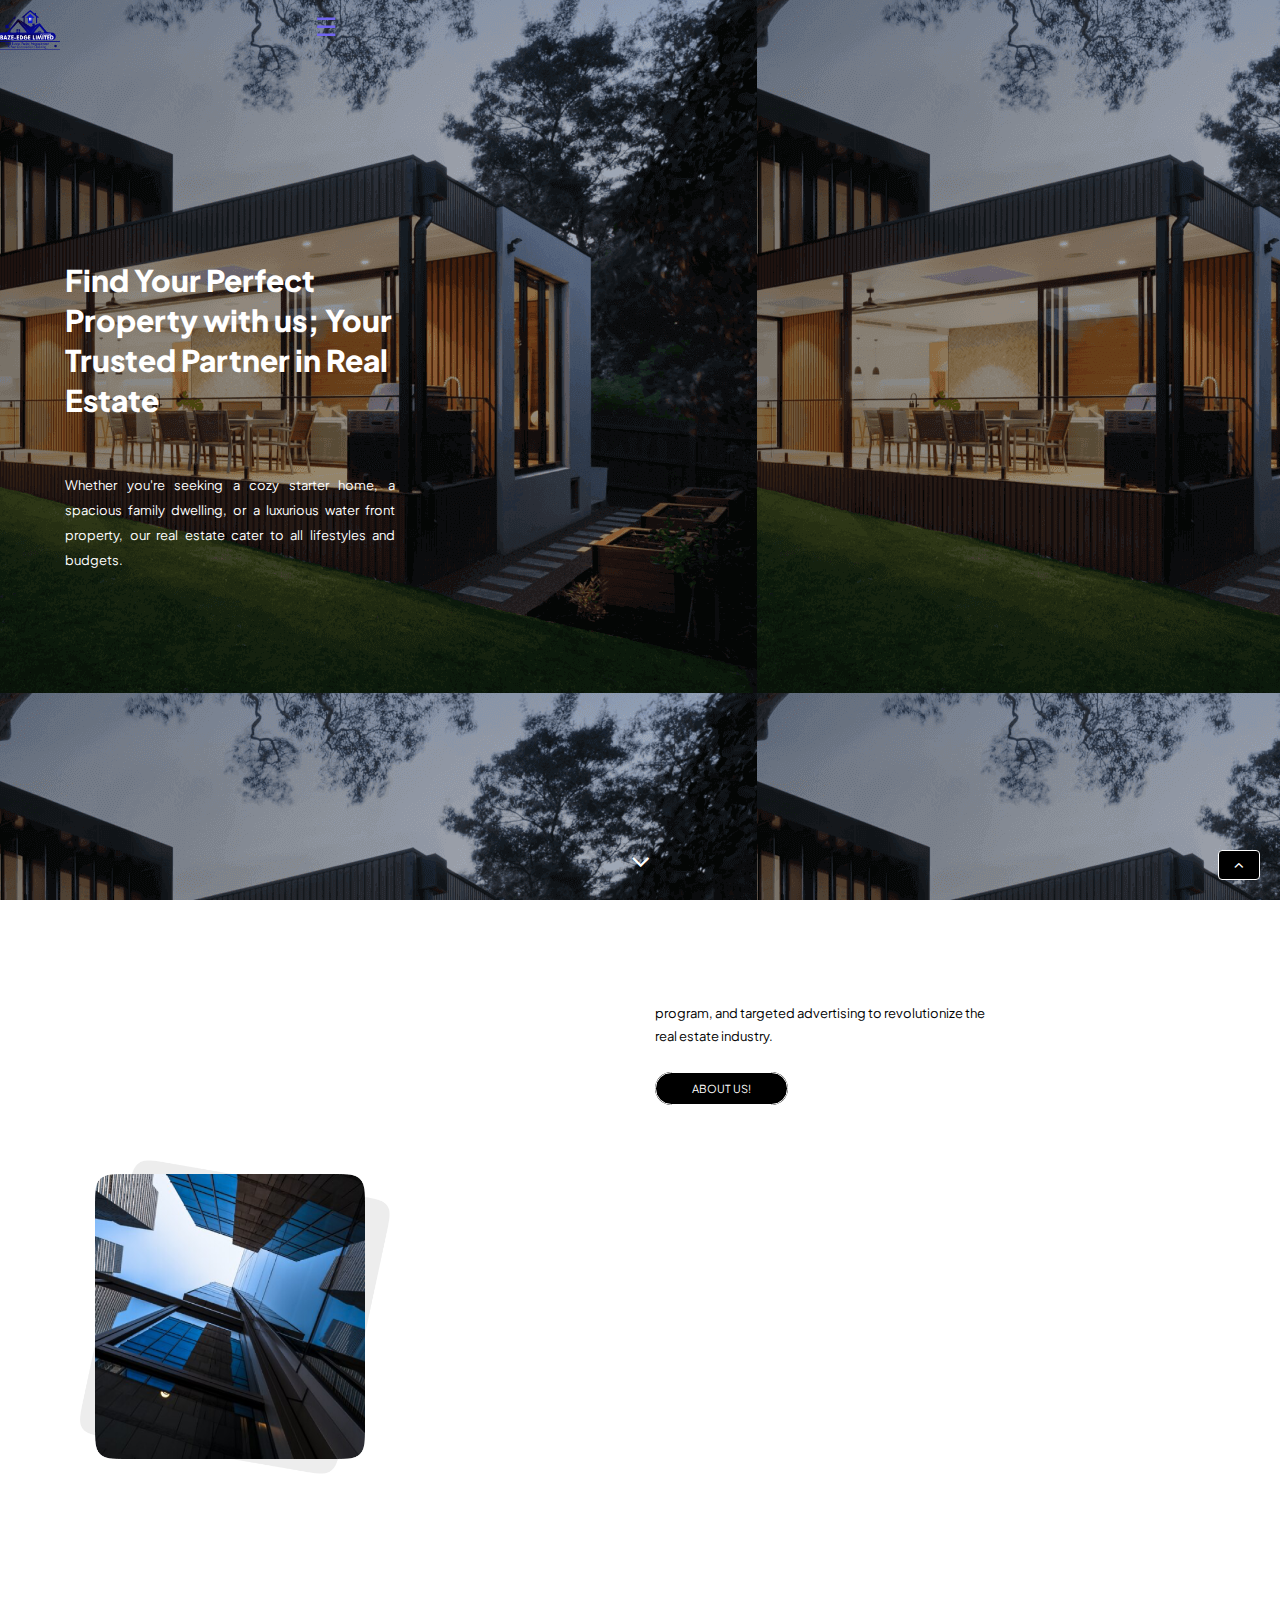
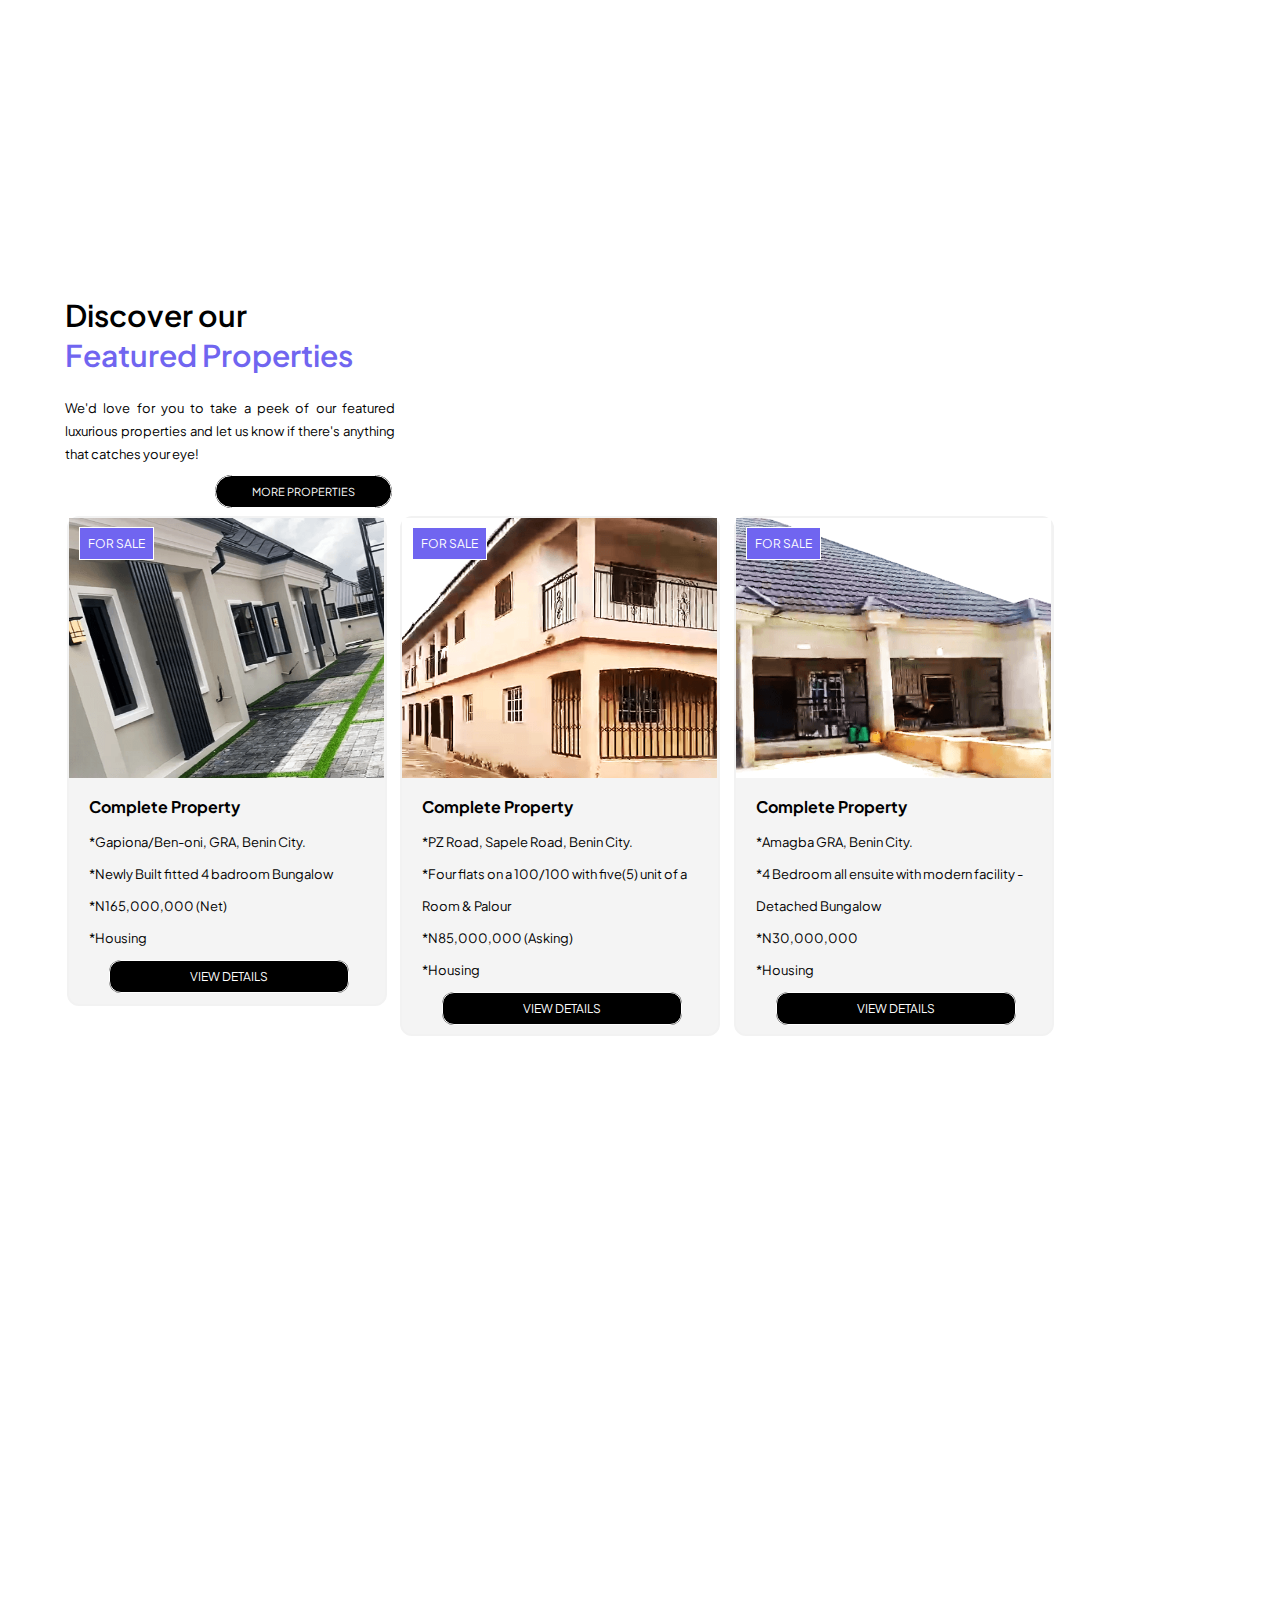
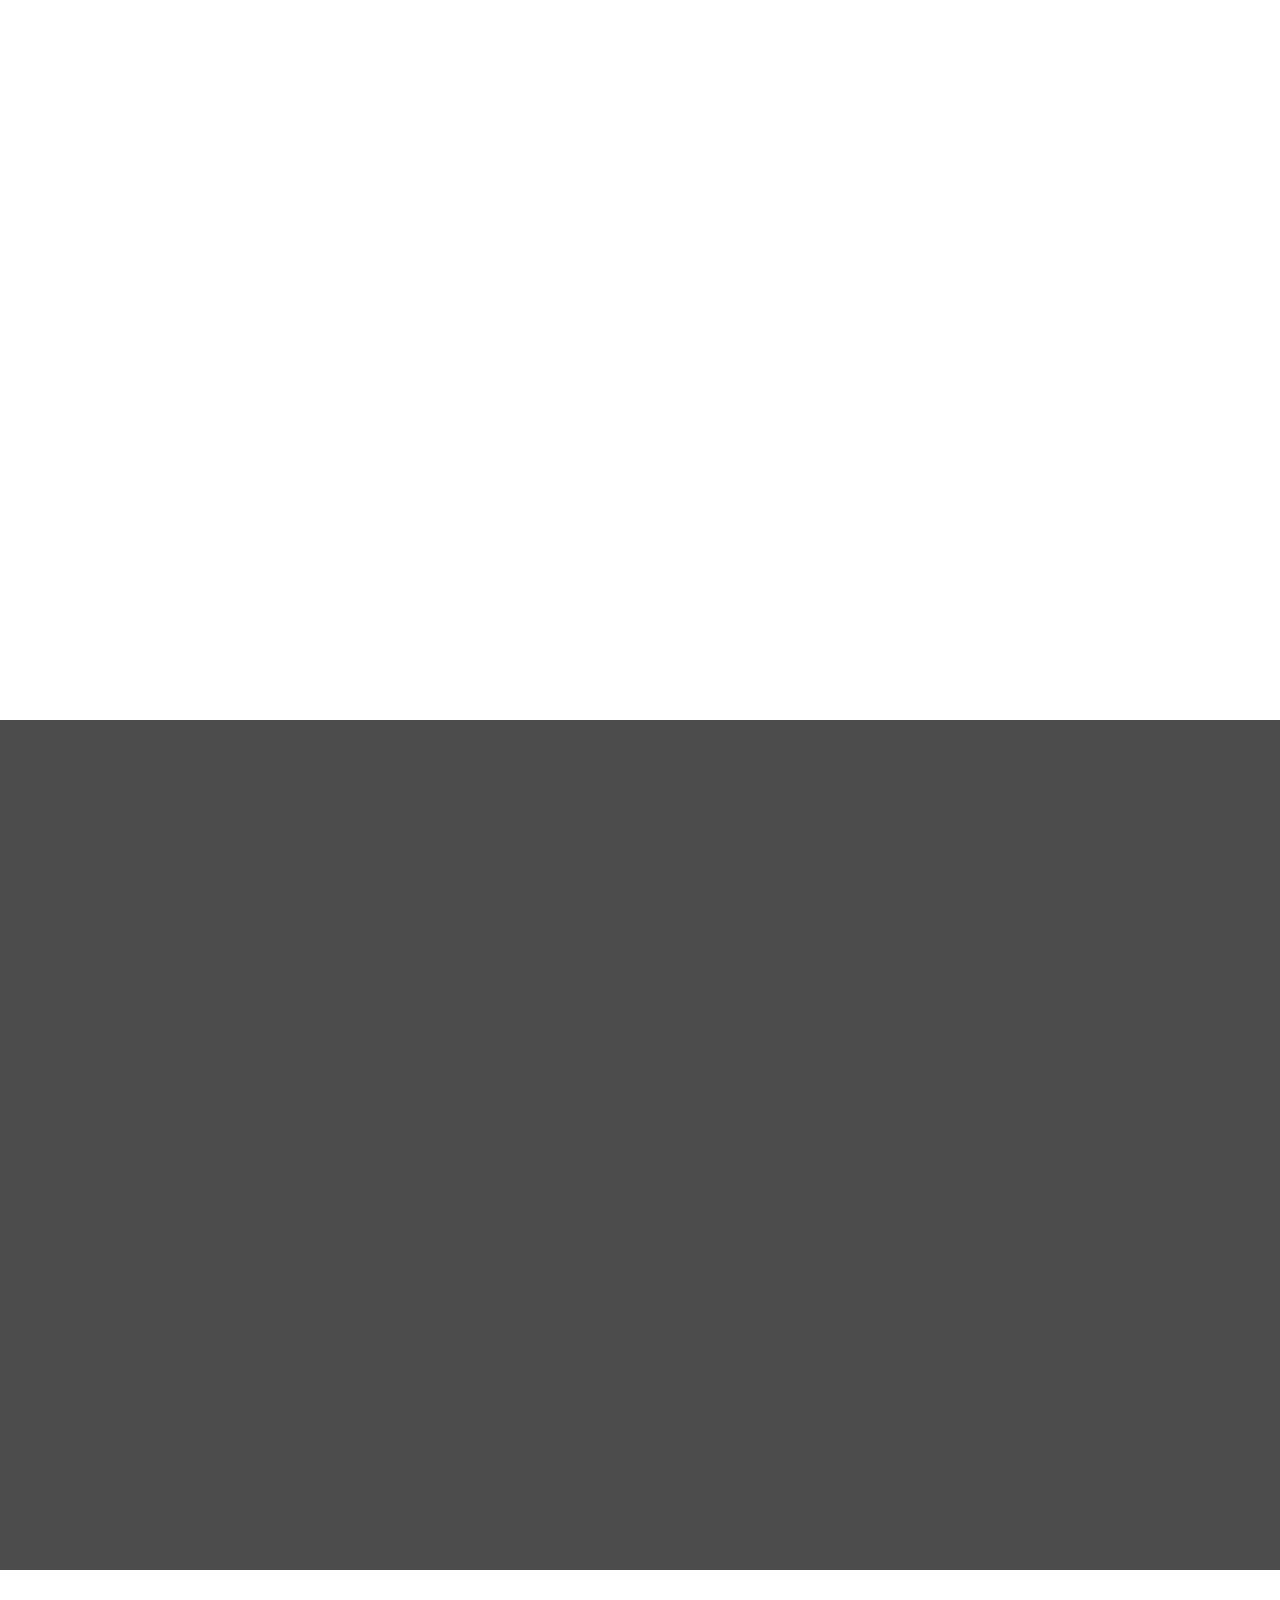
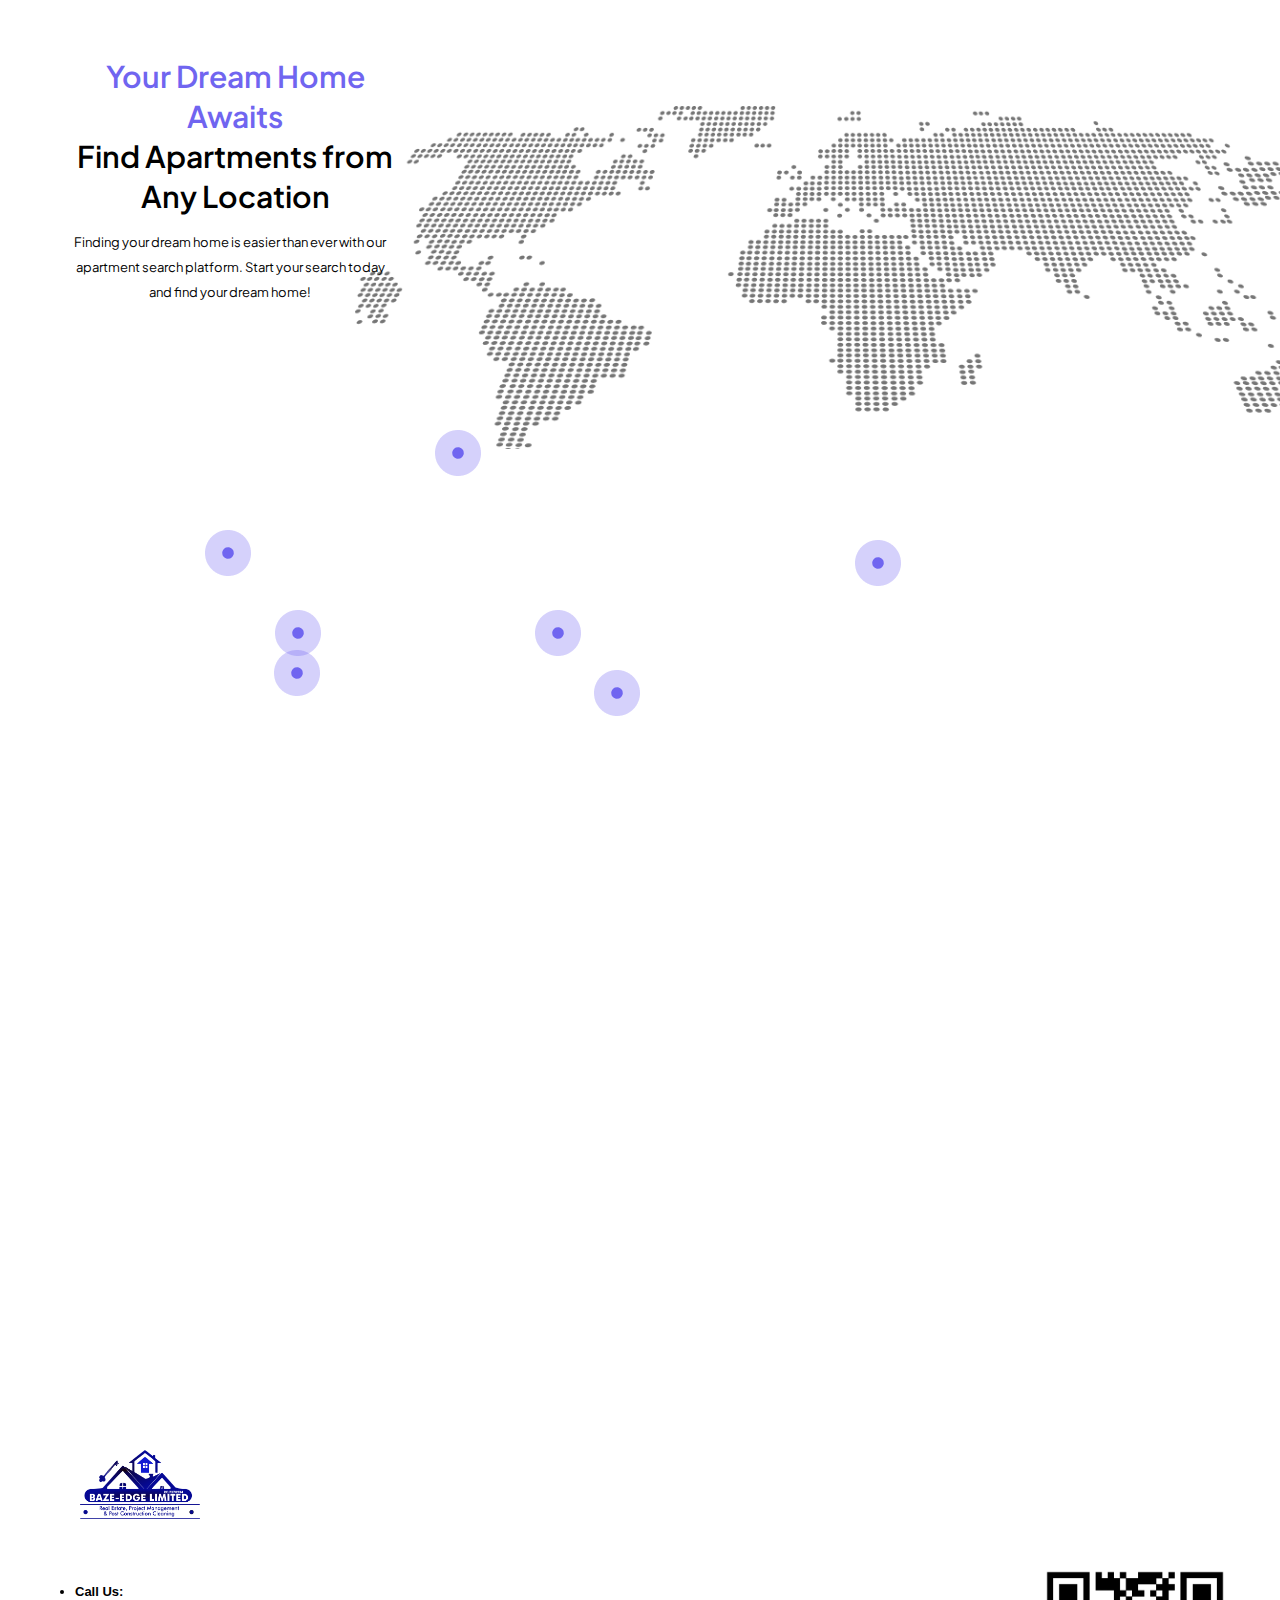
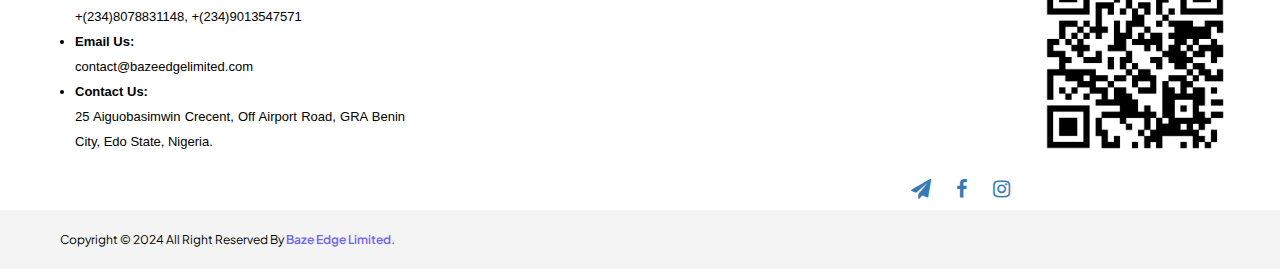
==== index.html @ 394b2b32 "Updated the accurate map" ====
<!DOCTYPE html>
<html lang="en">
<head>
    <meta charset="UTF-8">
    <meta name="viewport" content="width=device-width, initial-scale=1.0">
    <title>Baze Edge | Real Estate Professionals</title>
    <meta name="description" content="Professional Real Estate managers and Housing Cleanup Services">
    <meta name="keywords" content="Real estate, Housing with comfort, Services, Real Estate Management, Professional estate manager, Housing client centered, Best estate builders, Professional housing agent, House cleanup and maintenance, Baze edge, Baze, Baze Edge Limited">
    <meta name="Web Developer" content="Osamudiamen Destiny Agbonyinma">
    <link rel="shortcut icon" href="img/favicon/tab_icon.png">
    <link href="https://fonts.googleapis.com/css2?family=Plus+Jakarta+Sans:ital,wght@0,200..800;1,200..800&display=swap" rel="stylesheet">
    <link href="https://fonts.googleapis.com/css2?family=Open+Sans:wght@300;400;600;700&family=Raleway:wght@200;300;400;500;600;700&display=swap" rel="stylesheet">
    <link rel="stylesheet" href="css/font-awesome/css/font-awesome.min.css">
    <link rel="stylesheet" href="css/bootstrap/bootstrap.css">
    <link rel="stylesheet" href="css/owl-carousel/owl.carousel.min.css">
    <link rel="stylesheet" href="css/owl-carousel/owl.theme.default.min.css">
    <link rel="stylesheet" href="css/responsive-tab/responsive-tabs.css">
    <link rel="stylesheet" href="css/animate/animate.css">
    <link rel="stylesheet" href="css/style.css">
    <link rel="stylesheet" href="css/responsive.css">
</head>
<body>
    <!--Preloader-->
    <div id="preloader">
        <div id="status">&nbsp;</div>
    </div>
    <!-- Preloader ends-->

    <!--- HEADER SECTION -->

    <header>
        <nav class="navbar  navbar-fixed-top">
            <div class="container-fluid">
                <div class="site-nav-wrapper">
                    <div class="navbar-header">

                        <!--- Mobile Menu Open Button -->
                        <span id="mobile-nav-open-btn">&#9776;</span>

                        <!--- Logo -->
                        <a class="navbar-brand" href="./index.html">
                            <img src="img/logo/logo.png" alt="logo" role="button">
                        </a>
                    </div>

                    <!-- Main Menu -->
                    <div class="container">
                        <div class="collapse navbar-collapse">
                            <ul class="nav navbar-nav pull-right">
                                <li><a class="smooth-scroll" href="#home">Home</a></li>
                                <li><a class="smooth-scroll" href="#about">About Us</a></li>
                                <li><a class="smooth-scroll" href="#estate">Estate</a></li>
                                <li><a class="smooth-scroll" href="#cleaning">Cleaning Services</a></li>
                                <li><a class="smooth-scroll" href="#google-map">Find Us</a></li>
                                <li><a class="smooth-scroll" href="#contact">Contact Us</a></li>
                                <li>&emsp;&emsp;&emsp;&emsp;</li>
                                <div class="get_touch_btn">
                                    <a class="btn-general btn-lotus smooth-scrol" href="./html_sub/get_touch.html" title="Reach Us!" role="button">Reach Us!</a>
                                </div>
                            </ul>
                        </div>
                    </div>

                    <!-- Mobile Menu -->
                    <div id="mobile-nav">

                    <!-- Mobile Menu close button -->
                        <span id="mobile-nav-close-btn">&times;</span>
                        
                        <div id="mobile-nav-content">
                            <ul class="nav">
                                <li><a class="smooth-scroll" href="#home">Home</a></li>
                                <li><a class="smooth-scroll" href="#about">About Us</a></li>
                                <li><a class="smooth-scroll" href="#estate">Estate</a></li>
                                <li><a class="smooth-scroll" href="#cleaning">Cleaning Services</a></li>
                                <li><a class="smooth-scroll" href="#contact">Contact Us</a></li>
                                <li><a class="smooth-scroll" href="#google-map">Find Us</a></li>
                                <li>&emsp;&emsp;&emsp;&emsp;</li>
                                <div class="get_touch_btn">
                                    <a class="btn-general btn-lotus smooth-scrol" href="./html_sub/get_touch.html" title="Get in touch" role="button">Get in touch</a>
                                </div>
                            </ul>
                        </div>
                    </div>

                </div>
            </div>
        </nav>
    </header>
    <!--- HEADER SECTION ENDS -->
    

    <!--Home-->

    <section id="home">

        <div id="background_image">
            <img src="img/home_page/estate_home_screen_one.png" alt="home screen 01" class="img-responsive">
        </div>
        
        <div class="content-box-lg">

            <div class="container">

                <div class="row">

                    <div class="col-md-12 col-sm-12 wow slideInRight" data-wow-duration="1s">

                        <div id="home-screens">
                            <!--- Home screen 01 -->
                            <div class="home-screen">
                                <h1>Find Your Perfect Property with us; Your Trusted Partner in Real Estate</h1>
                                <p><br><br>Whether you're seeking a cozy starter home, a spacious family dwelling, or a luxurious water front property, our real estate cater to all lifestyles and budgets.</p>
                            </div>
                        </div>
                    </div>
                </div>

            </div>

        </div>
        <!-- - Arrow Down -->
        <a class="smooth-scroll" href="#estate" id="arrow-down">
            <i class="fa fa-angle-down"></i>
        </a>
    </section>

    <section id="about">
        <div class="content-box-lg">
            <div class="container">
                <div class="row">
                    <div class="col-md-6">
                        <div id="about_image">
                            <img src="img/about/about_image_back.png" alt="back_image" class="back">
                            <img src="img/about/about_image_front.png" alt="front_image" class="front">
                        </div>
                    </div>
                    <div class="col-md-6">
                        <div id="about_text">
                            <h2>Experience Real Estate <br><span>Redefined!</span></h2>
                            <p><span>Get to know more about Baze Edge Real Estate</span></p><br><br>
                            <p>My Keys are comprehensive real estate platform that seamlessly integrates property listings, tokenized investments, agency subscriptions, a referral program, and targeted advertising to revolutionize the real estate industry.</p>
                            <div class="about_btn">
                                <a class="btn-general btn-lotus" href="./html_sub/about_page.html" title="About Us!" role="button">About Us!</a>
                            </div>
                        </div>
                    </div>
                </div>
            </div>
        </div>
    </section>
    
    <section id="estate">
        <div class="content-box-lg">
            <div class="container">
                <div class="row">
                    <div class="col-md-12">
                        <div id="estate_header">
                            <h2>Discover our <span>Featured Properties</span></h2>
                            <p>We'd love for you to take a peek of our featured luxurious properties and let us know if there's anything that catches your eye!</p>
                            <div class="estate_header_btn">
                                <a class="btn-general btn-lotus" href="./html_sub/all_properties.html" title="More properties" role="button">More properties</a>
                            </div>
                        </div>
                    </div>
                    <div class="col-md-12">
                        <div id="estate_view_1">
                            <div class="col-md-4">
                                <div id="view_1">
                                    <img src="img/estate_buildings/estate_building_one.png" alt="estate housing" class="img-responsive">
                                    <div class="image_btn_one">
                                        <a class="btn-general image-btn" role="button">For Sale</a>
                                    </div>
                                    <div class="housing_text_below">
                                        <h2>Complete Property</h2>
                                        <p>*Gapiona/Ben-oni, GRA, Benin City.</p>
                                        <p>*Newly Built fitted 4 badroom Bungalow</p>
                                        <p>*N165,000,000 (Net)</p>
                                        <p>*Housing</p>
                                        <div class="view_btn">
                                            <a class="btn-general btn-lotus" href="#" title="estate_view_details" role="button">View Details</a>
                                        </div>
                                    </div>
                                </div>
                            </div>
                            <div class="col-md-4">
                                <div id="view_2">
                                    <img src="img/estate_buildings/estate_building_two.png" alt="estate housing" class="img-responsive">
                                    <div class="image_btn_two">
                                        <a class="btn-general image-btn" role="button">for sale</a>
                                    </div>
                                    <div class="housing_text_below">
                                        <h2>Complete Property</h2>
                                        <p>*PZ Road, Sapele Road, Benin City.</p>
                                        <p>*Four flats on a 100/100 with five(5) unit of a Room & Palour</p>
                                        <p>*N85,000,000 (Asking)</p>
                                        <p>*Housing</p>
                                        <div class="view_btn">
                                            <a class="btn-general btn-lotus" href="#" title="estate_view_details" role="button">View Details</a>
                                        </div>
                                    </div>
                                </div>

                            </div>
                            <div class="col-md-4">
                                <div id="view_3">
                                    <img src="img/estate_buildings/estate_building_three.png" alt="estate housing" class="img-responsive">
                                    <div class="image_btn_three">
                                        <a class="btn-general image-btn" role="button">for sale</a>
                                    </div>
                                    <div class="housing_text_below">
                                        <h2>Complete Property</h2>
                                        <p>*Amagba GRA, Benin City.</p>
                                        <p>*4 Bedroom all ensuite with modern facility - Detached Bungalow</p>
                                        <p>*N30,000,000</p>
                                        <p>*Housing</p>
                                        <div class="view_btn">
                                            <a class="btn-general btn-lotus" href="#" title="estate_view_details" role="button">View Details</a>
                                        </div>
                                    </div>
                                </div>

                            </div>
                        </div>
                    </div>
                    <div class="col-md-12">
                        <div id="estate_view_2">
                            <div class="col-md-4">
                                <div id="view_4">
                                    <img src="img/estate_buildings/estate_buildings.png" alt="estate housing" class="img-responsive">
                                    <div class="image_btn_four">
                                        <a class="btn-general image-btn" role="button">For sale</a>
                                    </div>
                                    <div class="housing_text_below">
                                        <h2>Palm Harbor</h2>
                                        <p>1, Hearthrow, legacy lake, Florida</p>
                                        <p>3 bedroom & bathroom &emsp;&emsp;&emsp;&emsp;&emsp;N200,000</p>
                                        <p>Land</p>
                                        <div class="view_btn">
                                            <a class="btn-general btn-lotus" href="#" title="estate_view_details" role="button">View Details</a>
                                        </div>
                                    </div>
                                </div>
                            </div>
                            <div class="col-md-4">
                                <div id="view_5">
                                    <img src="img/estate_buildings/estate_buildings.png" alt="estate housing" class="img-responsive">
                                    <div class="image_btn_five">
                                        <a class="btn-general image-btn" role="button">for sale</a>
                                    </div>
                                    <div class="housing_text_below">
                                        <h2>Palm Harbor</h2>
                                        <p>1, Hearthrow, legacy lake, Florida</p>
                                        <p>3 bedroom & bathroom &emsp;&emsp;&emsp;&emsp;&emsp;N200,000</p>
                                        <p>Land</p>
                                        <div class="view_btn">
                                            <a class="btn-general btn-lotus" href="#" title="estate_view_details" role="button">View Details</a>
                                        </div>
                                    </div>
                                </div>

                            </div>
                            <div class="col-md-4">
                                <div id="view_6">
                                    <img src="img/estate_buildings/estate_buildings.png" alt="estate housing" class="img-responsive">
                                    <div class="image_btn_six">
                                        <a class="btn-general image-btn" role="button">for sale</a>
                                    </div>
                                    <div class="housing_text_below">
                                        <h2>Palm Harbor</h2>
                                        <p>1, Hearthrow, legacy lake, Florida</p>
                                        <p>3 bedroom & bathroom &emsp;&emsp;&emsp;&emsp;&emsp;N200,000</p>
                                        <p>Land</p>
                                        <div class="view_btn">
                                            <a class="btn-general btn-lotus" href="#" title="estate_view_details" role="button">View Details</a>
                                        </div>
                                    </div>
                                </div>

                            </div>

                            </div>
                        </div>
                    </div>
                </div>
            </div>
        </div>

    </section>

    <section id="stats">
        <div class="content-box-md">
            <div class="container">
                <div class="row">
                    <div class="col-md-12 col-sm-12 wow slideInLeft">
                        <div class="vertical-heading">
                            <h2>Dedicated Client <span>Services</span></h2>
                            <p>Here are our records, what we have achieved thus far in our client services</p>
                        </div>
                    </div>
                </div>
                <div class="row wow fadeInUp" data-wow-duration="2s">
                    
                    <div class="col-md-4 col-sm-4 first_stats">
                        <!--- Stats Item 1 -->
                        <div class="stats-item text-center">
                            <i class="fa fa-bar-chart"></i>
                            <p>Property Sold</p>
                            <h3 class="counter">98,748</h3>
                            
                        </div>
                    </div>
                    <div class="col-md-4 col-sm-4 second_stats">
                        <!--- Stats Item 2 -->
                        <div class="stats-item text-center">
                            <i class="fa fa-home"></i>
                            <p>Available Properties</p>
                            <h3 class="counter">1,000</h3>
                            
                        </div>
                    </div>
                    <div class="col-md-4 col-sm-4 third_stats">
                        <!--- Stats Item 3 -->
                        <div class="stats-item text-center">
                            <i class="fa fa-users"></i>
                            <p>Satisfied client</p>
                            <h3 class="counter">10,748</h3>
                            
                        </div>
                    </div>
                </div>
            </div>
        </div>
    </section>

    <section id="location">
        <div class="content-box-lg">
            <div class="container">
                <div class="row">
                    <div class="location_tag">
                        <img src="img/locations/Group 162.png" alt="location_points" class="location_1">
                        <img src="img/locations/Group 163.png" alt="location_points" class="location_2">
                        <img src="img/locations/Group 164.png" alt="location_points" class="location_3">
                        <img src="img/locations/Group 165.png" alt="location_points" class="location_4">
                        <img src="img/locations/Group 166.png" alt="location_points" class="location_5">
                        <img src="img/locations/Group 167.png" alt="location_points" class="location_6">
                        <img src="img/locations/Group 168.png" alt="location_points" class="location_7">                        
                    </div>
                    <div class="col-md-6">
                        <div class="location_text">
                            <h2><span>Your Dream Home Awaits</span><br>Find Apartments from Any Location</h2>
                            <p>Finding your dream home is easier than ever with our apartment search platform. Start your search today and find your dream home!</p>
                        </div>
                    </div>
                    <div class="col-md-6">
                        <div class="location_image">
                            <img src="img/locations/locations.png" alt="contact us location" class="img-responsive">
                        </div>
                    </div>

                </div>
            </div>
        </div>
    </section>

    <section id="google-map">
        <div class="container-fluid">
            <div class="row"></div>
                <iframe src="https://www.google.com/maps/embed?pb=!1m18!1m12!1m3!1d63449.63205423836!2d5.574688807711247!3d6.3158967930785685!2m3!1f0!2f0!3f0!3m2!1i1024!2i768!4f13.1!3m3!1m2!1s0x1040d300460aac13%3A0xd2a6b027e63e2db4!2sBaze%20Edge%20Limited%20%7C%7C%20Real%20Estate%20Professionals!5e0!3m2!1sen!2sng!4v1716728299392!5m2!1sen!2sng" width="600" height="450" style="border:0;" allowfullscreen="" loading="lazy" referrerpolicy="no-referrer-when-downgrade"></iframe>
            </div>
        </div>
    </section>

    <section id="contact">
        <div class="content-box-lg">
            <div class="container">
                <div class="row">
                    <div id="contact_us">
                        <div class="col-md-6 contact_left">
                            <div class="contact_logo">
                                <img src="img/logo/logo.png" alt="Baze Limited Logo" class="img-responsive">
                            </div>
                            <div class="office">
                                <ul class="office-details">
                                    <li><span>Call Us:</span><br>+(234)8078831148, +(234)9013547571</li>
                                    <li><span>Email Us:</span><br>contact@bazeedgelimited.com</li>
                                    <li><span>Contact Us:</span><br>25 Aiguobasimwin Crecent, Off Airport Road, GRA Benin City, Edo State, Nigeria.</li>
                                </ul>
                            </div>
                        </div>
                        <div class="col-md-6 col-sm-6">
                            <div class="qrcode">
                                <img src="img/contact/bazeedgelimited.com.png"
                                    alt="www.bazeedgelimited.com" title="www.bazeedgelimited.com"
                                    class="img-responsive">
                            </div>
                        </div>
                    </div>
                    
                </div>
            </div>

        </div>

    </section>

    <footer class="text-center">
        <div class="container">
            <div class="row">
                <div class="col-md-12 col-sm-12">
                    <p>Copyright &copy; 2024 All Right Reserved By <span>Baze Edge Limited.</span></p>
                    <div class="footer_icons">
                        <a href="mailto:contact@bazeedgelimited.com"><i class="fa fa-paper-plane"></i></a>
                        <a href="https://www.facebook.com/profile.php?id=61556801138994" class="socials_icons"><i class="fa fa-facebook"></i></a>
                        <a href="https://www.instagram.com/bazeedge?igsh=MWs3aTdoc2U2bmNxbg=="><i class="fa fa-instagram"></i></a>
                    </div>
                </div>
            </div>
        </div>

        <!--- BACK TO TOP -->
        <a href="#home" id="back-to-top" class="btn btn-sm btn-lotus btn-back-to-top smooth-scrol hidden-sm"
            title="Home" role="button">
            <i class="fa fa-angle-up"></i>
        </a>
        <!-- BACK TO TOP ENDS HERE-->
    </footer>
    <script defer src="js/jquery.js"></script>
    <script defer src="js/Bootstrap/bootstrap.js"></script>
    <script defer src="js/owl-carousel/owl.carousel.min.js"></script>
    <script defer src="js/waypoint/jquery.waypoints.min.js"></script>
    <script defer src="js/responsive-tab/jquery.responsiveTabs.min.js"></script>
    <script defer src="js/counter/jquery.counterup.min.js"></script>
    <script defer src="js/easing/7.2jquery.easing.1.3.js.js"></script>
    <script defer src="js/wow/wow.min.js"></script>
    <script defer src="js/app.js"></script>
</body>

</html>
---- css/responsive-tab/responsive-tabs.css ----
.r-tabs .r-tabs-nav {
    margin: 0;
    padding: 0;
}

.r-tabs .r-tabs-tab {
    display: inline-block;
    margin: 0;
    list-style: none;
}

.r-tabs .r-tabs-panel {
    padding: 15px;
    display: none;
}

.r-tabs .r-tabs-accordion-title {
    display: none;
}

.r-tabs .r-tabs-panel.r-tabs-state-active {
    display: block;
}

/* Accordion responsive breakpoint */
@media only screen and (max-width: 768px) {
    .r-tabs .r-tabs-nav {
        display: none;
    }

    .r-tabs .r-tabs-accordion-title {
        display: block;
    }
}
---- css/style.css ----
/*  ======================================
    Baze Edge Style Themes    
    ------------------------------------------------------
    Fonts: Plus Jakarta Sans and Open Sans (and default 'san serif')
    ------------------------------------------------------
    Colors:
        Blue Lotus:	    #7065f0
        Viridian:		#3D7A5B
        White:          #fff   
        White Smoke:	#f4f4f4
        Black:			#000
        Grey:			#212226
        Sheen Green     #A6E029
        Yellow Green colours    #41B00A

    ====================================== */

/* ======================================
|    |   |   html, body
========================================= */
html,
body {
    height: 100%;
}

body {
    color: #000;
}

h1,
h2,
h3,
h4,
h5,
h6 {
    font-family: "Plus Jakarta Sans", "Open Sans", "sans-serif";
}

p {
    font-family: "Plus Jakarta Sans", sans-serif;
    font-size: 16px;
    font-weight: 400;
    line-height: 32px;
}

section {
    background: #fff;
    overflow: hidden;
}

/* ======================================
|    |   |   Preloader
========================================= */

#preloader {
    background-color: #fff;
    position: fixed;
    top: 0;
    bottom: 0;
    left: 0;
    right: 0;
    z-index: 9999;
}

#status {
    background-repeat: no-repeat;
    height: 70px;
    width: 70px;
    position: absolute;
    top: 50%;
    left: 50%;
    margin-left: -35px;
    margin-top: -35px;
    background-image: url("../img/preloader/preloader.gif")
}


/* ======================================
|   |   |   Content
========================================= */
.content-box-lg {
    padding: 120px 0;
}

.content-box-md {
    padding: 30px 0px;
}

/* ======================================
|   |   |   Home page
========================================= */
#home {
    height: 100%;
    width: 100%;
    margin-bottom: 300px;
}

#background_image {
    position: absolute;
    min-width: 100%;
    min-height: 100%;
}

#home-screens {
    position: relative;
    top: -440px;
    left: -180px;
    width: auto;
}

.home-screen h1 {
    position: relative;
    top: 550px;
    left: 100px;
    margin: 0;
    color: #fff;
    font-size: 55px;
    font-weight: 800;
    line-height: 70px;
    text-align: left;
    width: 905px;
    height: 243px;
}

.home-screen p {
    color: #fff;
    position: relative;
    top: 500px;
    left: 100px;
    font-weight: 400;
    line-height: 30px;
    text-align: left;
    width: 835px;
    height: 64px;
}

/*===================================
|  |  About Estate company
====================================*/
#about {
    height: 800px;
}
#about_image .front {
    position: relative;
    top: -580px;
    left: 40px;
    left: -5px;
    z-index: 1;
}
#about_image .back {
    position: relative;
    top: -30px;
    left: -40px;
}

#about_text h2 {
    font-size: 48px;
    font-weight: 600;
    padding-bottom: 10px;
    line-height: 67px;
}

#about_text h2 span {
    color: #7065f0;
}

#about_text p {
    padding-bottom: 10px;
    text-align: justify;
}

#about_text .about_btn {
    margin-top: 30px;
    text-decoration: none;
}

#about_text .about_btn a {
    text-decoration: none;
}


/*=====================================
|  |  | Estate
======================================*/
#estate {
    height: 1600px;
}

#estate_view_1 {
    position: relative;
    left: -80px;
    width: 1312px;
    height: 539px;
}

#estate_header h2 {
    width: 762px;
    height: 67px;
    font-size: 48px;
    font-weight: 600;
}

#estate_header h2 span {
    color: #7065f0;
}

.estate_header_btn a {
    position: relative;
    top: -90px;
    left: 950px;
    text-decoration: none;
}

/*=====================================================
|  | Below are style same for all estate buildings begins 
======================================================*/
/*Below is Sold/Available button for property view 1 because it's RED*/
/* #view_1 .image_btn_one a {
    background-color: red;
} */
/*Below is Sold/Available button for property view 1-3*/
.image_btn_one a,
#view_2 .image_btn_two a,
#view_3 .image_btn_three a {
    position: relative;
    top: -285px;
    left: 10px;
    border-radius: 0;
    padding: 8px;
    text-decoration: none;
    color: #fff;
    border: 1px solid #fff;
    background-color: #7065f0;
}
/*=======ends here=================*/

/*Below is Sold/Available button for property view 4-6*/
#view_4 .image_btn_four a,
#view_5 .image_btn_five a,
#view_6 .image_btn_six a {
    position: relative;
    top: -285px;
    left: 10px;
    border-radius: 0;
    padding: 8px;
    text-decoration: none;
    color: #fff;
    border: 1px solid #fff;
    background-color: #7065f0;
}
/*=======ends here=================*/

.housing_text_below {
    position: relative;
    top: -40px;
    padding: 20px;
}
.housing_text_below h2 {
    font-size: 24px;
    font-weight: 700;
}
.housing_text_below p {
    font-size: 16px;
    margin: 0;
}

.view_btn a {
    position: relative;
    top: 12px;
    left: 40px;
    padding: 13px 100px;
    text-decoration: none;
    border-radius: 12px;
}

/*===================================================
|  |  same style for all estate building ends here
====================================================*/

#estate_view_1 img {
    height: 300px;
}

#view_1 {
    width: 421px;
    height: 510px;
    border: 2px solid #f2f2f2;
    border-radius: 12px;
    background-color: #f4f4f4;
}

#view_2 {
    width: 421px;
    height: 510px;
    border: 2px solid #f2f2f2;
    border-radius: 12px;
    background-color: #f4f4f4;
}

#view_3 {
    width: 421px;
    height: 510px;
    border: 2px solid #f2f2f2;
    border-radius: 12px;
    background-color: #f4f4f4;
}

#estate_view_2 {
    position: relative;
    top: 20px;
    left: -80px;
    width: 1312px;
    height: 539px;
}

#estate_view_2 img {
    height: 300px;
}

#view_4 {
    width: 421px;
    height: 510px;
    border: 2px solid #f2f2f2;
    border-radius: 12px;
    background-color: #f4f4f4;
}

#view_5 {
    width: 421px;
    height: 510px;
    border: 2px solid #f2f2f2;
    border-radius: 12px;
    background-color: #f4f4f4;
}

#view_6 {
    width: 421px;
    height: 510px;
    border: 2px solid #f2f2f2;
    border-radius: 12px;
    background-color: #f4f4f4;
}


/*=====================================
|   |   | Stats
=======================================*/
#stats {
    background: url("/img/stats/stats_background.jpg");
    background-repeat: no-repeat;
    background-size: cover;
    background-position: center;
    background-attachment: fixed;
    height: 446px;
}

#stats .content-box-md {
    height: 446px;
    background: rgba(0, 0, 0, 0.7)
}

#stats .vertical-heading {
    margin-bottom: 50px;
    text-align: center;
}

#stats .vertical-heading h2 {
    color: #fff;
    font-size: 48px;
    font-weight: 600;
}

#stats .vertical-heading h2 span {
    color: #7065f0;
}

#stats .vertical-heading p {
    color: #fff;
}

.stats-item {
    background: rgba(61, 68, 68, 0.5);
    border-radius: 14px;
    min-height: 170px;
    padding: 25px 50px;
    -webkit-transition: all 400ms linear;
    transition: all 400ms linear;
}

.stats-item i {
    font-size: 42px;
    color: #7065f0;
    margin: 0 0 6px 0;
    -webkit-transition: all 400ms linear;
    transition: all 400ms linear;
}

.stats-item h3 {
    font-size: 32px;
    color: #fff;
    margin: 5px 0 5px 0;
}

.stats-item p {
    color: #fff;
    margin: 0 0 0 0;
}

.stats-item:hover {
    background: #7065f0;
}

.stats-item:hover i {
    color: #000;
    -webkit-transform: translateY(-10px);
    transform: translateY(-10px);
}


/*========================================
|  |  Contact us from continental location
=========================================*/
#location .location_text {
    text-align: center;
}

.location_text h2 {
    position: relative;
    left: 150px;
    font-size: 48px;
    font-weight: 600;
    line-height: 67px;
    width: 823px;
    height: 134px;
}

.location_text h2 span {
    color: #7065f0;
}

.location_text p {
    position: relative;
    left: 300px;
    padding-top: 20px;

}

#location .location_image {
    position: relative;
    width: 1152px;
    height: 374.7px;
    top: 250px;
    left: -600px;
    margin-top: 50px;
    margin-bottom: 300px;
    opacity: 0.6;
}

.location_tag .location_1 {
    position: relative;
    top: 340px;
    left: 380px;
    z-index: 1;
}
.location_tag .location_2 {
    position: relative;
    top: 400px;
    left: 120px;
    z-index: 1;
}
.location_tag .location_3 {
    position: relative;
    top: 400px;
    left: 500px;
    z-index: 1;
}
.location_tag .location_4 {
    position: relative;
    top: 450px;
    left: 650px;
    z-index: 1;
}
.location_tag .location_5 {
    position: relative;
    top: 520px;
    left: 280px;
    z-index: 1;
}
.location_tag .location_6 {
    position: relative;
    top: 580px;
    left: 290px;
    z-index: 1;
}
.location_tag .location_7 {
    position: relative;
    top: 560px;
    left: -80px;
    z-index: 1;
}

/* ======================================
|   |   |  Google Map
========================================= */
#google-map {
    height: 600px;
}
#google-map iframe {
    position: relative;
    top: 80px;
    height: 510px;
    width: 100%;
}

/* ======================================
|   |   |  Contact
========================================= */
#contact {
    height: 450px;
}

.contact_logo {
    position: relative;
    top: -80px;
    left: -40px;
    width: 190px;
}

.office {
    position: relative;
    top: -30px;
    left: -40px;
}
.office-details {
    padding: 10px;
    line-height: 35px;
}

.office-details span {
    font-weight: 600;
}

.qrcode img {
    position: relative;
    top: 70px;
    left: 380px;
    width: 200px;
}

/* ======================================
|   |   |   Buttons
========================================*/
.btn-general {
    font-family: "Plus Jakarta Sans", sans-serif;
    border-radius: 28px;
    font-size: 12px;
    text-transform: uppercase;
    margin: 0, 4px;
    padding: 9px 36px 9px 36px;
    -webkit-transition: all .5s;
    transition: all .5s;
}

.btn-lotus {
    color: #fff;
    border: 1px solid #fff;
    background-color: #000;
}

.btn-lotus:hover,
.btn-lotus:focus {
    color: #fff;
    background-color: #7065f0;
    border: 1px solid #7065f0;
    
}

.btn-back-to-top {
    position: fixed;
    bottom: 20px;
    right: 20px;
    padding: 3px 15px;
    border-radius: 4px;
    font-size: 22px;
}

/*Below is the "Reach Us! section" at the navigation bar css*/
.get_touch_btn {
    left: 560.9px;
    text-decoration: none;
    z-index: 1;
}

.get_touch_btn a {
    position: relative;
    top: 10px;
    text-decoration: none;
}   

/* ======================================
|   |   |  Footer
========================================= */
footer {
    background: #f4f4f4;
    padding: 10px;
}

footer p {
    position: relative;
    top: 10px;
    left: -60px;
    font-size: 15px;
    text-align: left;
    color: #000;
    line-height: 20px;
    margin: 0;
}

footer p span {
    color: #7065f0;
    font-weight: 600;
}

.footer_icons {
    position: relative;
    top: -10px;
    left: -20px;
    font-size: 25px;
    text-align: right;
}
.socials_icons {
    padding-left: 20px;
    padding-right: 20px;
}



/* ======================================
|   |   |  Navigation
========================================= */
.navbar {
    padding: 10px 0;
    -webkit-transition: all 300ms linear;
    transition: all 300ms linear;
}

.site-nav-wrapper {
    padding: 0px;
    color: #fff;
}

.navbar-brand {
    padding: 10px 0;
}

.navbar-brand img {
    position: relative;
    left: 20px;
    top: -15px;
    width: 120px;
    height: auto;
}

.navbar-nav {
    position: relative;
    left: -10px;
}

ul.navbar-nav > li > a {
    position: relative;
    top: 10px;
    font-family: "Plus Jakarta Sans", "Open Sans";
    color:#fff;
    font-size: 12px;
    font-weight: 400;
    text-transform: uppercase;
}

ul.navbar-nav > li > a:hover,
ul.navbar-nav > li > a:focus {
    /* background: none; */
    color: #000;
    background-color: #fff;
}

/*White Navigation*/
.white-nav-top {
    background:#fff;
    padding: 10px 0;
    -webkit-box-shadow: 0 8px 6px -9px #999;
    box-shadow: 0 8px 6px -9px #999;
    z-index: 2;
}

.white-nav-top ul.navbar-nav > li > a {
    color: #000;
}

.white-nav-top ul.navbar-nav > li > a:hover,
.white-nav-top ul.navbar-nav > li > a:focus {
    color:#7065f0;
}


/* ======================================
|   |   |  Animation
========================================= */
/* #about_text h2,
.location_text span,
#home-text,
.left-section,
.centre-section,
.right-section {
    -webkit-animation-duration: 1.5s;
    animation-duration: 1.5s;
}

#about_text h2{
    -webkit-animation-delay: 0.2s;
    animation-delay: 0.2s;
}

.location_text span {
    -webkit-animation-delay: 0.5s;
    animation-delay: 0.5s;
}

#home-text {
    -webkit-animation-delay: 0.5s;
    animation-delay: 0.6s;
}

.left-section {
    -webkit-animation-delay: 0.7s;
    animation-delay: 0.7s;
}

.centre-section {
    -webkit-animation-delay: 0.8s;
    animation-delay: 0.8s;
}

.right-section {
    -webkit-animation-delay: 0.9s;
    animation-delay: 0.9s;
} */
---- css/responsive.css ----
/* ======================================
|   |   |  Mobile Menu
========================================= */
.navbar-header {
    position: relative;
}

#mobile-nav-open-btn {
    font-size: 50px;
    color: #7065f0;
    cursor: pointer;
    z-index: 2;
    position: absolute;
    left: 860px;
    top: 2px;
    
    /*Hide mobile nav open button*/
    display: none;
}

#mobile-nav {
    /*Mobile menu will be hidden by default with height 0%*/
    height: 0%;
    width: 100%;
    position: fixed;
    top: 0;
    left: 0;
    z-index: 3;
    background-color: rgba(255, 255, 255, .98);
    -webkit-transition: all 300ms linear;
    transition: all 300ms linear;
    overflow-y: hidden;
}
#mobile-nav-close-btn {
    font-family: "Plus Jakarta Sans", "Open Sans";
    font-size: 50px;
    color: #212226;
    font-weight: 400;
    cursor: pointer;
    position: absolute;
    top: -2px;
    right: 35px;
    -webkit-transition: .3s;
    transition: .3s;
}
#mobile-nav-content {
    text-align: center;
    width: 100%;
    margin-top: 30px;
    position: relative;
    top: 10%;
}
#mobile-nav ul li {
    margin-bottom: 20px;
}
#mobile-nav a {
    font-family: "Plus Jakarta Sans", "Open Sans";
    font-size: 16px;
    color: #3D7A5B;
    font-weight: 400;
    text-transform: uppercase;
    display:inline;
    -webkit-transition: .3s;
    transition: .3s;
}
#mobile-nav a:hover,
#mobile-nav a:focus,
#mobile-nav-close-btn:hover,
#mobile-nav-close-btn:focus {
    color: #7065f0;
}



/*==========================================
|   |   Bootstrap 3 Media Queries
============================================*/

/* Smartphones (landscape) ----------- */
@media only screen 
and (min-width : 321px) {

    /*Navigation bar*/
    .navbar-brand {
        padding: 10px 10px;
    }

    .navbar-brand img {
        position: relative;
        top: -5px;
        left: -15px;
        width: 65px;
        height: 40px;
    }

    /*Hide Navigation menu for smaller devices to allow Mobile menu drop down button*/
    .navbar-nav {
        display: none;
    }

    /*Mobile Menu button display*/
    #mobile-nav-open-btn {
        display: block;
        left: 300px;
        top: 5px;
        font-size: 25px;
        color: #7065f0
    }

    #mobile-nav-close-btn {
        font-family: "Plus Jakarta Sans", "Open Sans";
        font-size: 35px;
        position: absolute;
        top: -2px;
        right: 13px;
    }

    #mobile-nav a {
        font-size: 13px;
    }

    /*Navigation bar*/
    .navbar {
        padding: 5px 0;
    }

    /*Home section*/
    #home {
        height: 100%;
        width: 100%;
        margin-bottom: 100px;
    }

    #background_image img {
        /* display: none; */
        visibility: hidden;
    }

    #background_image{
        background-image: url('../img/home_page/estate_home_screen_small.png');
        height: 100%;
        width: 100%;
    }

    .home-screen h1 {
        position: relative;
        top: 580px;
        left: 175px;
        font-size: 30px;
        line-height: 40px;
        width: 350px;
    }

    .home-screen p {
        position: relative;
        top: 500px;
        left: 175px;
        font-size: 13px;
        line-height: 25px;
        width: 330px;
        text-align: justify;
    }

    /* ======================================
    |   |   |   Arrow down which displays only from this mobile view
    ========================================= */
    #arrow-down {
        position: absolute;
        left: 50%;
        bottom: 3%;
        color: #fff;
        font-size: 30px;
        width: 32px;
        height: 32px;
        text-align: center;
        margin-left: -16px;
        z-index: 1;
    }

    #arrow-down:hover,
    #arrow-down:focus {
        color: #fff;
    }
    /*Arrow down ends here*/

    /*About Estate company*/
    #about {
        height: 720px;
    }

    #about_image .front {
        position: relative;
        top: -260px;
        left: 25px;
        width: 270px;
        height: 285px;
        z-index: 1;
    }

    #about_image .back {
        position: relative;
        top: 40px;
        left: 10px;
        width: 310px;
        height: 314px;
    }

    #about_text {
        position: relative;
        top: -380px;
        width: 330px;
    }

    #about_text h2 {
        position: relative;
        top: -290px;
        font-size: 30px;
        line-height: 40px;
        width: 350px;
    }

    #about_text p {
        font-size: 13px;
        padding-bottom: 0;
        line-height: 23px;
    }

    #about_text p span{
        position: relative;
        top: 20px;
    }

    #about_text .about_btn a {
        font-size: 11px;
    }
    
        /*Estate section*/

    #estate {
        height: 2100px;
        margin-top: 100px;
    }

    #estate_header h2 {
        position: relative;
        top: -65px;
        left: -5px;
        width: 762px;
        height: 67px;
        font-size: 30px;
        width: 300px;
        line-height: 40px;
    }

    #estate_header p {
        position: relative;
        top: -40px;
        left: -5px;
        font-size: 13px;
        line-height: 23px;
        text-align: justify;
        width: 330px;
    }

    .estate_header_btn a {
        position: relative;
        top: -35px;
        left: 145px;
        font-size: 11px;
    }

    #estate_view_1 {
        position: relative;
        left: -18px;
        top: -20px;
        width: 1000px;
    }

    /*Sold/Available button posiition for estate view 1*/
    #view_1 .image_btn_one a,
    #view_2 .image_btn_two a,
    #view_3 .image_btn_three a {
        position: relative;
        top: -245px;
        left: 10px;
    }
    /*Sold/Available for estate view 1 ends here*/

    #estate_view_1 img {
        height: 260px;
        width: 315px;
    }

    #view_1 {
        width: 320px;
        height: 490px;
        margin-bottom: 60px;
    }
    #view_2 {
        width: 320px;
        height: 520px;
        margin-bottom: 60px;
    }
    #view_3 {
        width: 320px;
        height: 520px;
        margin-bottom: 60px;
    }
    /*====================================
    |  |  CSS that affect all section
    =====================================*/
    /*housing text for all estate*/
    .housing_text_below h2 {
        font-size: 16px;
    }
    .housing_text_below p {
        font-size: 13px;
    }
    /*button for all section*/
    .view_btn a {
        position: relative;
        top: 12px;
        left: 20px;
        padding: 8px 80px;
    }
    /*======ends here================*/

    #estate_view_2 {
        display: none;
        position: relative;
        top: -20px;
        left: -35px;
        width: 1000px;
    }

    /*Sold/Available button posiition for estate view 2*/
    #view_4 .image_btn_four a,
    #view_5 .image_btn_five a,
    #view_6 .image_btn_six a {
        position: relative;
        top: -245px;
        left: 10px;
    }
    /*Sold/Available for estate view 2 ends here*/

    #estate_view_2 img {
        height: 260px;
        width: 315px;
    }
    #view_4 {
        width: 320px;
        height: 460px;
    }
    #view_5 {
        width: 320px;
        height: 460px;
    }
    #view_6 {
        width: 320px;
        height: 460px;
    }

    /*Stats*/
    #stats {
        height: 850px;
    }

    #stats .content-box-md {
        height: 850px;
    }

    #stats .first_stats {
        height: 100px;
        width: 260px;
        top: -20px;
        left: 40px;
        padding: 20px;
    }

    #stats .second_stats {
        height: 100px;
        width: 260px;
        left: 40px;
        top: 80px;
        padding: 20px;
    }

    #stats .third_stats {
        height: 100px;
        width: 260px;
        left: 40px;
        top: 180px;
        padding: 20px;
    }

    #stats .vertical-heading h2 {
        font-size: 30px;
        line-height: 40px;
        padding-bottom: 10px;
    }
    
    #stats .vertical-heading p {
        font-size: 13px;
        line-height: 20px;
    }

    .stats-item i {
        font-size: 25px;
    }
    
    .stats-item h3 {
        font-size: 25px;
    }
    
    .stats-item p {
        font-size: 12px;
    }    

    /*Contact us from continental location*/
    #location {
        height: 800px;
    }
    
    .location_text h2 {
        position: relative;
        left: -10px;
        top: -100px;
        font-size: 30px;
        line-height: 40px;
        width: 350px;
    }
    
    .location_text p {
        position: relative;
        left: -5px;
        top: -90px;
        font-size: 13px;
        width: 330px;
        line-height: 25px;
    }

    #location .location_image {
        position: relative;
        width: 1100px;
        top: -80px;
        left: -300px;
    }

    .location_tag .location_2 {
        position: relative;
        top: 440px;
        left: 100px;
        z-index: 1;
    }

    .location_tag .location_3 {
        position: relative;
        top: 520px;
        left: 120px;
        z-index: 1;
    }


    /*Contact*/
    #contact {
        height: 440px;
    }

    .contact_logo {
        position: relative;
        width: 120px;
        top: -40px;
        left: 10px;
    }
    
    .office {
        position: relative;
        top: 10px;
        left: -5px;
    }

    .office-details {
        font-size: 13px;
        line-height: 25px;
        width: 350px;
        text-align: justify;
    }
    
    /*Footer*/
    footer {
        padding: 5px;
    }

    footer p {
        position: relative;
        top: 15px;
        left: -10px;
        font-size: 12px;
        width: 350px;
    }
    
    .footer_icons {
        position: relative;
        top: -60px;
        left:  -200px;
        font-size: 20px;
        text-align: right;
    }

    .btn-back-to-top {
        font-size: 15px;
        z-index: 1;
    }
}

/* Smartphones (portrait) ----------- */
@media only screen 
and (max-width : 320px) {

        /*Navigation bar*/
        .navbar-brand {
            padding: 10px 10px;
        }
    
        .navbar-brand img {
            position: relative;
            top: -5px;
            left: -15px;
            width: 65px;
            height: 40px;
        }
    
        /*Hide Navigation menu for smaller devices to allow Mobile menu drop down button*/
        .navbar-nav {
            display: none;
        }
    
        /*Mobile Menu button display*/
        #mobile-nav-open-btn {
            display: block;
            left: 300px;
            top: 5px;
            font-size: 25px;
            color: #7065f0
        }
    
        #mobile-nav-close-btn {
            font-family: "Plus Jakarta Sans", "Open Sans";
            font-size: 35px;
            position: absolute;
            top: -2px;
            right: 13px;
        }
    
        #mobile-nav a {
            font-size: 13px;
        }
    
        /*Navigation bar*/
        .navbar {
            padding: 5px 0;
        }
    
        /*Home section*/
        #home {
            height: 100%;
            width: 100%;
            margin-bottom: 100px;
        }
    
        #background_image img {
            /* display: none; */
            visibility: hidden;
        }
    
        #background_image{
            background-image: url('../img/home_page/estate_home_screen_small.png');
            height: 100%;
            width: 100%;
        }
    
        .home-screen h1 {
            position: relative;
            top: 580px;
            left: 175px;
            font-size: 30px;
            line-height: 40px;
            width: 350px;
        }
    
        .home-screen p {
            position: relative;
            top: 500px;
            left: 175px;
            font-size: 13px;
            line-height: 25px;
            width: 330px;
            text-align: justify;
        }
    
        /* ======================================
        |   |   |   Arrow down which displays only from this mobile view
        ========================================= */
        #arrow-down {
            position: absolute;
            left: 50%;
            bottom: 3%;
            color: #fff;
            font-size: 30px;
            width: 32px;
            height: 32px;
            text-align: center;
            margin-left: -16px;
            z-index: 1;
        }
    
        #arrow-down:hover,
        #arrow-down:focus {
            color: #fff;
        }
        /*Arrow down ends here*/
    
        /*About Estate company*/
        #about {
            height: 720px;
        }
    
        #about_image .front {
            position: relative;
            top: -260px;
            left: 25px;
            width: 270px;
            height: 285px;
            z-index: 1;
        }
    
        #about_image .back {
            position: relative;
            top: 40px;
            left: 10px;
            width: 310px;
            height: 314px;
        }
    
        #about_text {
            position: relative;
            top: -380px;
            width: 330px;
        }
    
        #about_text h2 {
            position: relative;
            top: -290px;
            font-size: 30px;
            line-height: 40px;
            width: 350px;
        }
    
        #about_text p {
            font-size: 13px;
            padding-bottom: 0;
            line-height: 23px;
        }
    
        #about_text p span{
            position: relative;
            top: 20px;
        }
    
        #about_text .about_btn a {
            font-size: 11px;
        }
        
            /*Estate section*/
    
        #estate {
            height: 2100px;
            margin-top: 100px;
        }
    
        #estate_header h2 {
            position: relative;
            top: -65px;
            left: -5px;
            width: 762px;
            height: 67px;
            font-size: 30px;
            width: 300px;
            line-height: 40px;
        }
    
        #estate_header p {
            position: relative;
            top: -40px;
            left: -5px;
            font-size: 13px;
            line-height: 23px;
            text-align: justify;
            width: 330px;
        }
    
        .estate_header_btn a {
            position: relative;
            top: -35px;
            left: 145px;
            font-size: 11px;
        }
    
        #estate_view_1 {
            position: relative;
            left: -18px;
            top: -20px;
            width: 1000px;
        }
    
        /*Sold/Available button posiition for estate view 1*/
        #view_1 .image_btn_one a,
        #view_2 .image_btn_two a,
        #view_3 .image_btn_three a {
            position: relative;
            top: -245px;
            left: 10px;
        }
        /*Sold/Available for estate view 1 ends here*/
    
        #estate_view_1 img {
            height: 260px;
            width: 315px;
        }
    
        #view_1 {
            width: 320px;
            height: 490px;
            margin-bottom: 60px;
        }
        #view_2 {
            width: 320px;
            height: 520px;
            margin-bottom: 60px;
        }
        #view_3 {
            width: 320px;
            height: 520px;
            margin-bottom: 60px;
        }
        /*====================================
        |  |  CSS that affect all section
        =====================================*/
        /*housing text for all estate*/
        .housing_text_below h2 {
            font-size: 16px;
        }
        .housing_text_below p {
            font-size: 13px;
        }
        /*button for all section*/
        .view_btn a {
            position: relative;
            top: 12px;
            left: 20px;
            padding: 8px 80px;
        }
        /*======ends here================*/
    
        #estate_view_2 {
            display: none;
            position: relative;
            top: -20px;
            left: -35px;
            width: 1000px;
        }
    
        /*Sold/Available button posiition for estate view 2*/
        #view_4 .image_btn_four a,
        #view_5 .image_btn_five a,
        #view_6 .image_btn_six a {
            position: relative;
            top: -245px;
            left: 10px;
        }
        /*Sold/Available for estate view 2 ends here*/
    
        #estate_view_2 img {
            height: 260px;
            width: 315px;
        }
        #view_4 {
            width: 320px;
            height: 460px;
        }
        #view_5 {
            width: 320px;
            height: 460px;
        }
        #view_6 {
            width: 320px;
            height: 460px;
        }
    
        /*Stats*/
        #stats {
            height: 850px;
        }
    
        #stats .content-box-md {
            height: 850px;
        }
    
        #stats .first_stats {
            height: 100px;
            width: 260px;
            top: -20px;
            left: 40px;
            padding: 20px;
        }
    
        #stats .second_stats {
            height: 100px;
            width: 260px;
            left: 40px;
            top: 80px;
            padding: 20px;
        }
    
        #stats .third_stats {
            height: 100px;
            width: 260px;
            left: 40px;
            top: 180px;
            padding: 20px;
        }
    
        #stats .vertical-heading h2 {
            font-size: 30px;
            line-height: 40px;
            padding-bottom: 10px;
        }
        
        #stats .vertical-heading p {
            font-size: 13px;
            line-height: 20px;
        }
    
        .stats-item i {
            font-size: 25px;
        }
        
        .stats-item h3 {
            font-size: 25px;
        }
        
        .stats-item p {
            font-size: 12px;
        }    
    
        /*Contact us from continental location*/
        #location {
            height: 800px;
        }
        
        .location_text h2 {
            position: relative;
            left: -10px;
            top: -100px;
            font-size: 30px;
            line-height: 40px;
            width: 350px;
        }
        
        .location_text p {
            position: relative;
            left: -5px;
            top: -90px;
            font-size: 13px;
            width: 330px;
            line-height: 25px;
        }
    
        #location .location_image {
            position: relative;
            width: 1100px;
            top: -80px;
            left: -300px;
        }
    
        .location_tag .location_2 {
            position: relative;
            top: 440px;
            left: 100px;
            z-index: 1;
        }
    
        .location_tag .location_3 {
            position: relative;
            top: 520px;
            left: 120px;
            z-index: 1;
        }
    
    
        /*Contact*/
        #contact {
            height: 440px;
        }
    
        .contact_logo {
            position: relative;
            width: 120px;
            top: -40px;
            left: 10px;
        }
        
        .office {
            position: relative;
            top: 10px;
            left: -5px;
        }
    
        .office-details {
            font-size: 13px;
            line-height: 25px;
            width: 350px;
            text-align: justify;
        }
        
        /*Footer*/
        footer {
            padding: 5px;
        }
    
        footer p {
            position: relative;
            top: 15px;
            left: -10px;
            font-size: 12px;
            width: 350px;
        }
        
        .footer_icons {
            position: relative;
            top: -60px;
            left:  -200px;
            font-size: 20px;
            text-align: right;
        }
    
        .btn-back-to-top {
            font-size: 15px;
            z-index: 1;
        }
}

/* iPads (portrait and landscape) ----------- */
@media only screen 
and (min-device-width : 768px) 
and (max-device-width : 1024px) {

    
}

/* iPads (landscape) ----------- */
@media only screen 
and (min-device-width : 768px) 
and (max-device-width : 1024px) 
and (orientation : landscape) {
  /* Styles */
}

/* iPads (portrait) ----------- */
@media only screen 
and (min-device-width : 768px) 
and (max-device-width : 1024px) 
and (orientation : portrait) {
  /* Styles */
}

/* Desktops and laptops ----------- */
@media only screen 
and (min-width : 1224px) {
  /* Styles */
}

/* Large screens ----------- */
@media only screen 
and (min-width : 1824px) {
  /* Styles */
}

/* iPhone 4 - 5s ----------- */
@media
only screen and (-webkit-min-device-pixel-ratio : 1.5),
only screen and (min-device-pixel-ratio : 1.5) {
  /* Styles */
}

/* iPhone 6 ----------- */
@media
only screen and (max-device-width: 667px), 
only screen and (-webkit-device-pixel-ratio: 2) {
  /* Styles */
}

/* iPhone 6+ ----------- */
@media
only screen and (min-device-width : 414px), 
only screen and (-webkit-device-pixel-ratio: 3) {
  /*** You've spent way too much on a phone ***/
}

/* Samsung Galaxy S7 Edge ----------- */
@media 
only screen and (-webkit-min-device-pixel-ratio: 3), 
only screen and (min-resolution: 192dpi), 
only screen and (max-width:640px) {
 /* Styles */
}
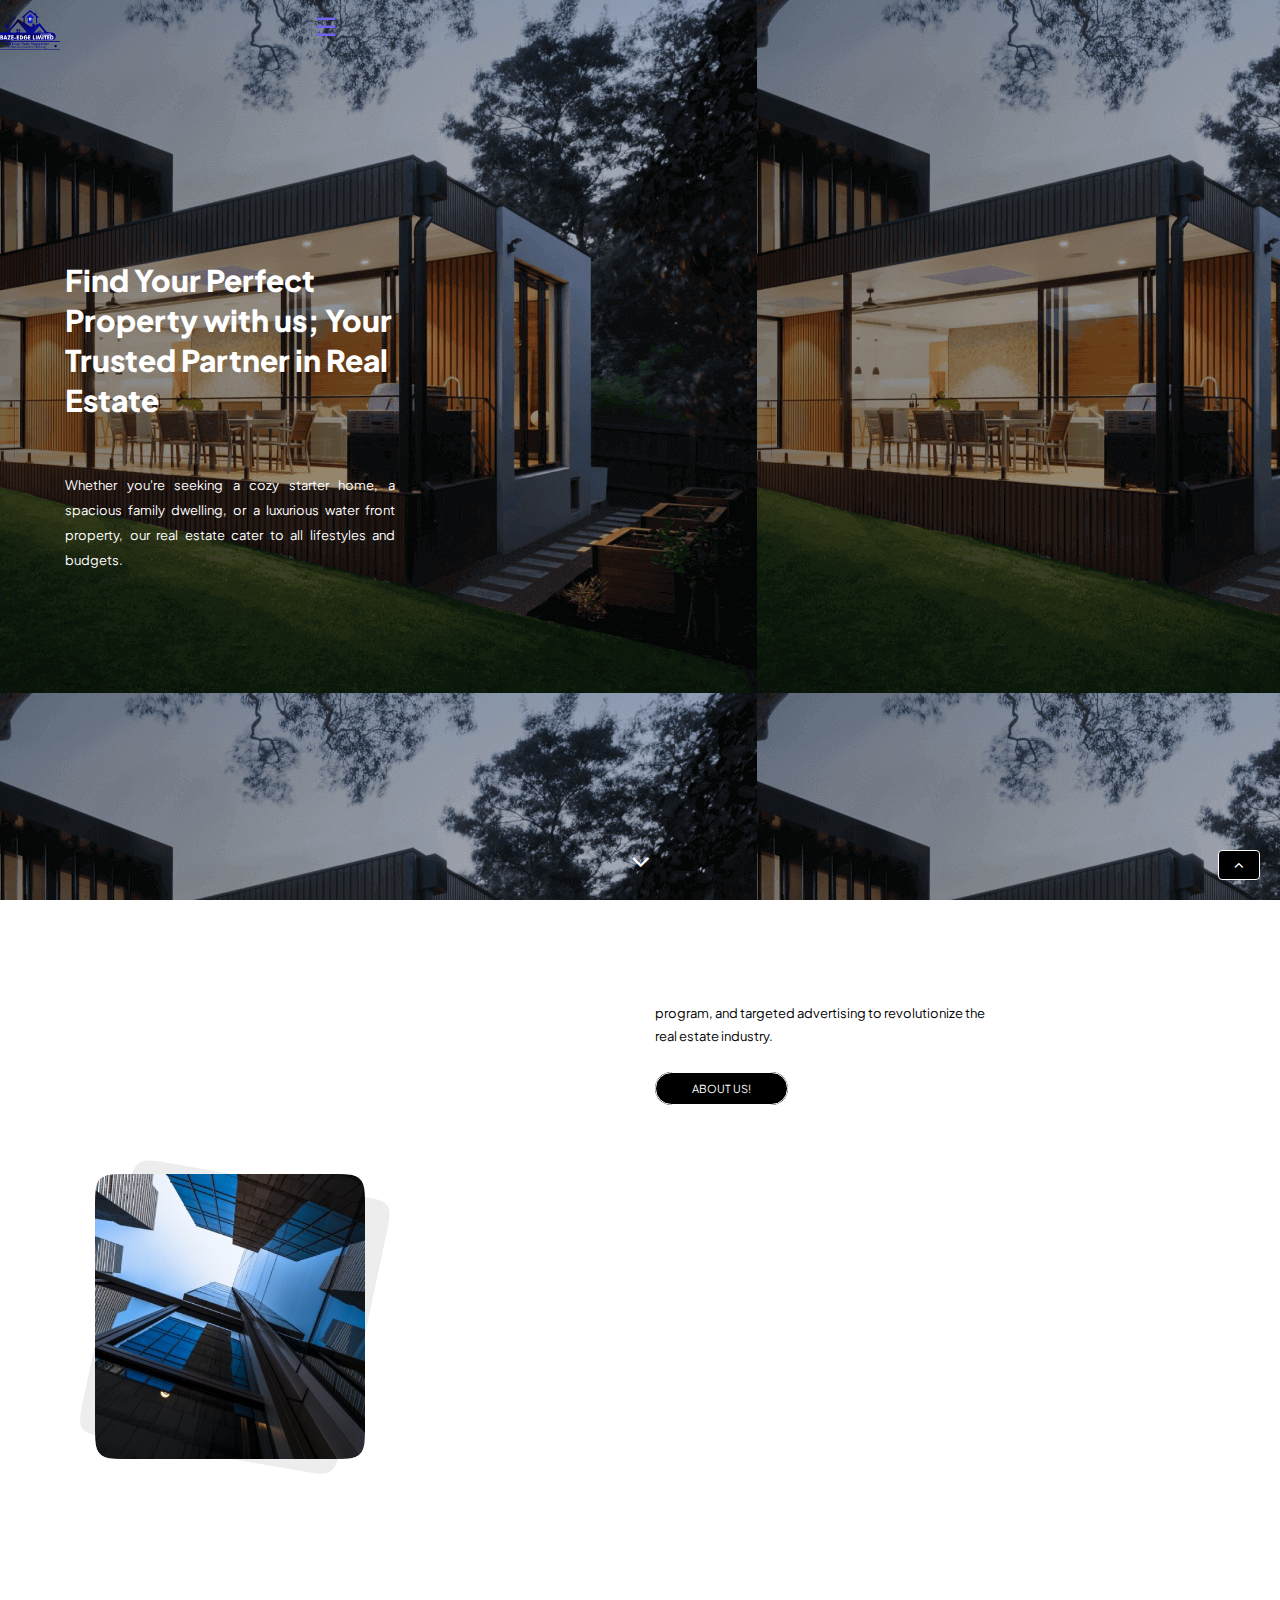
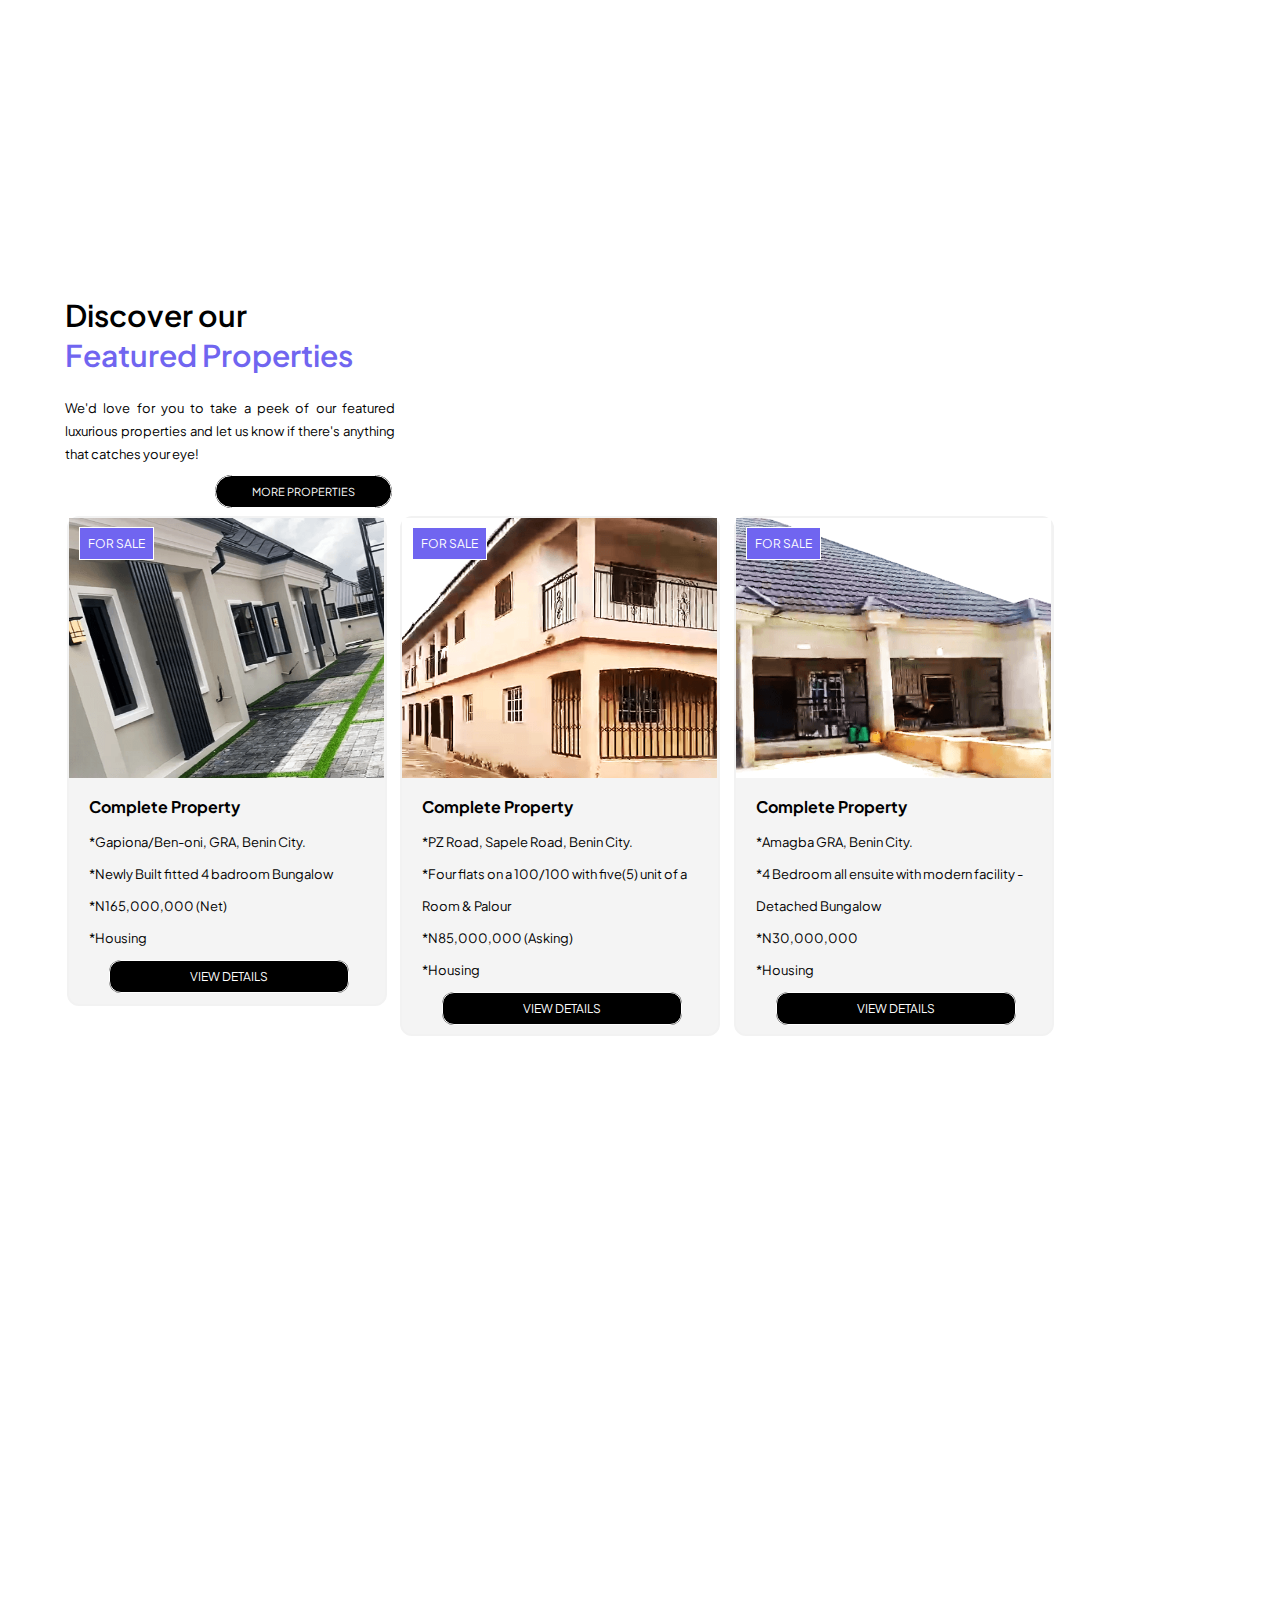
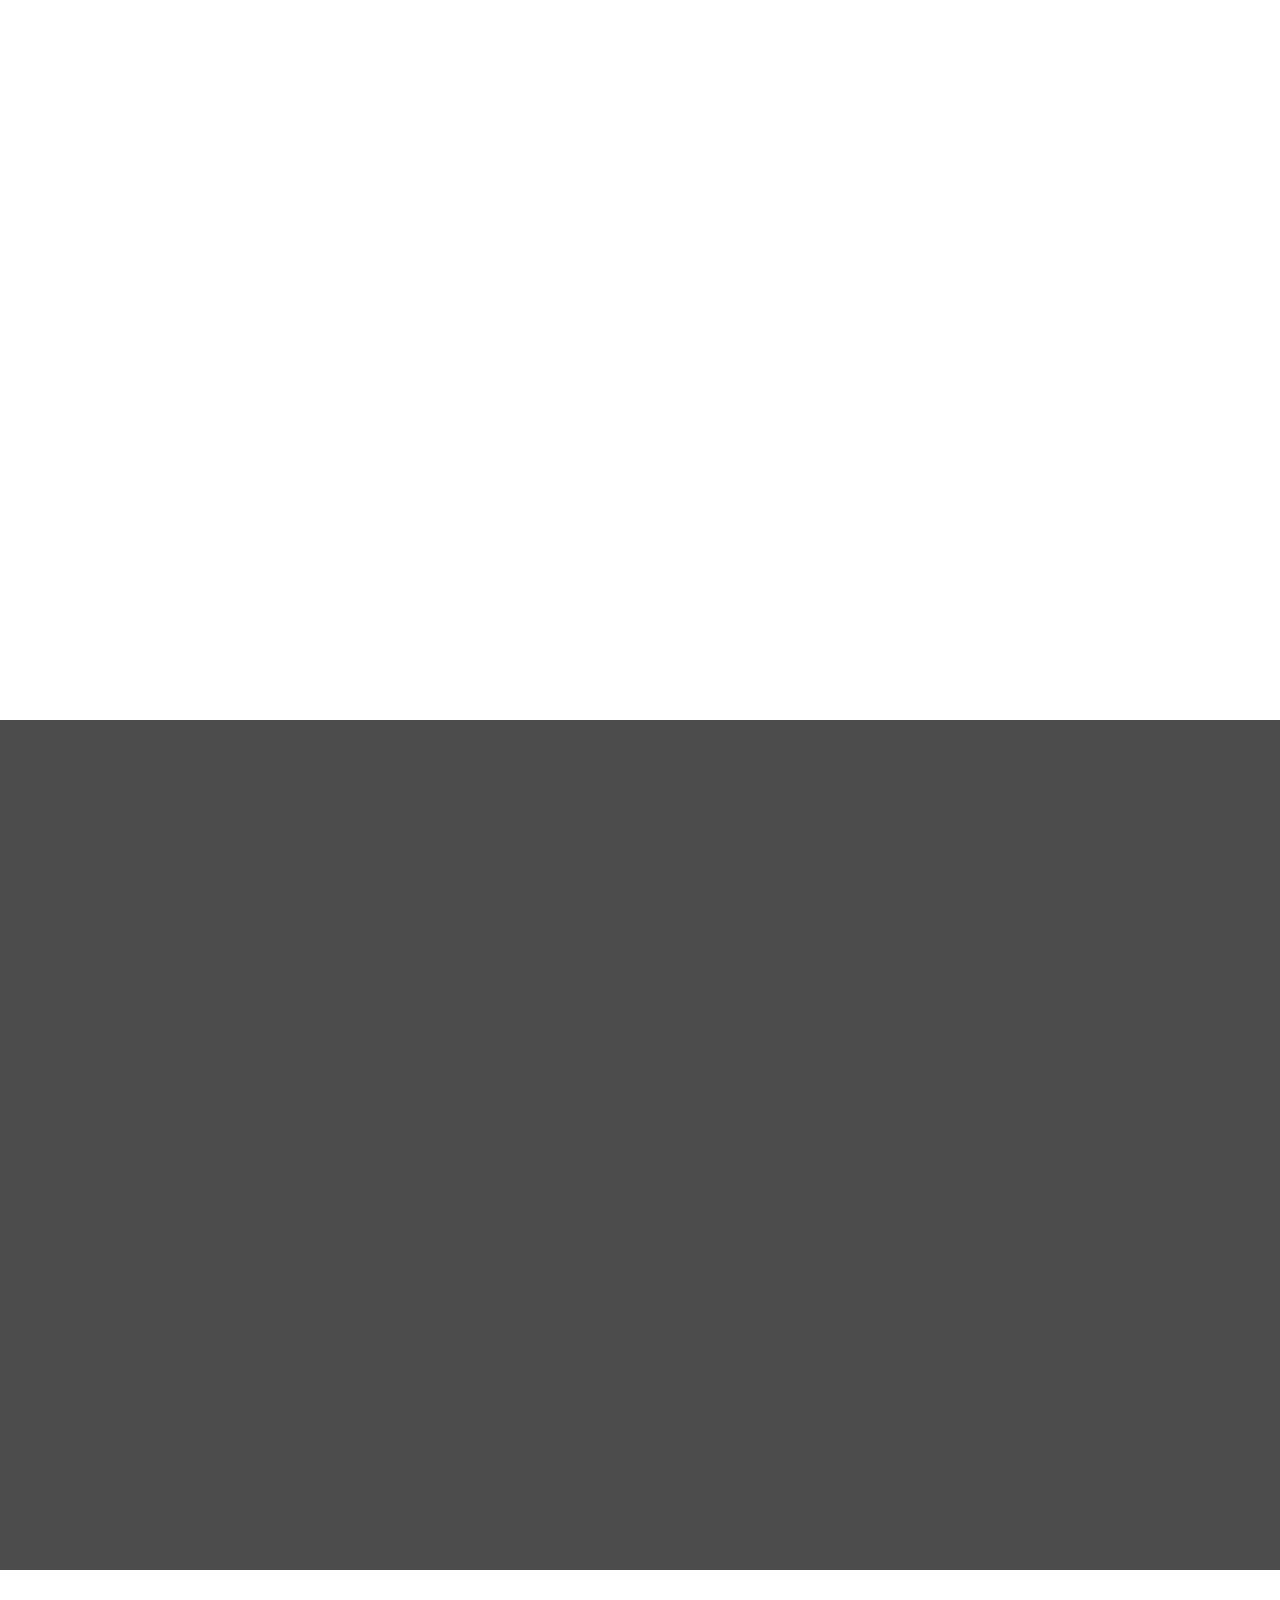
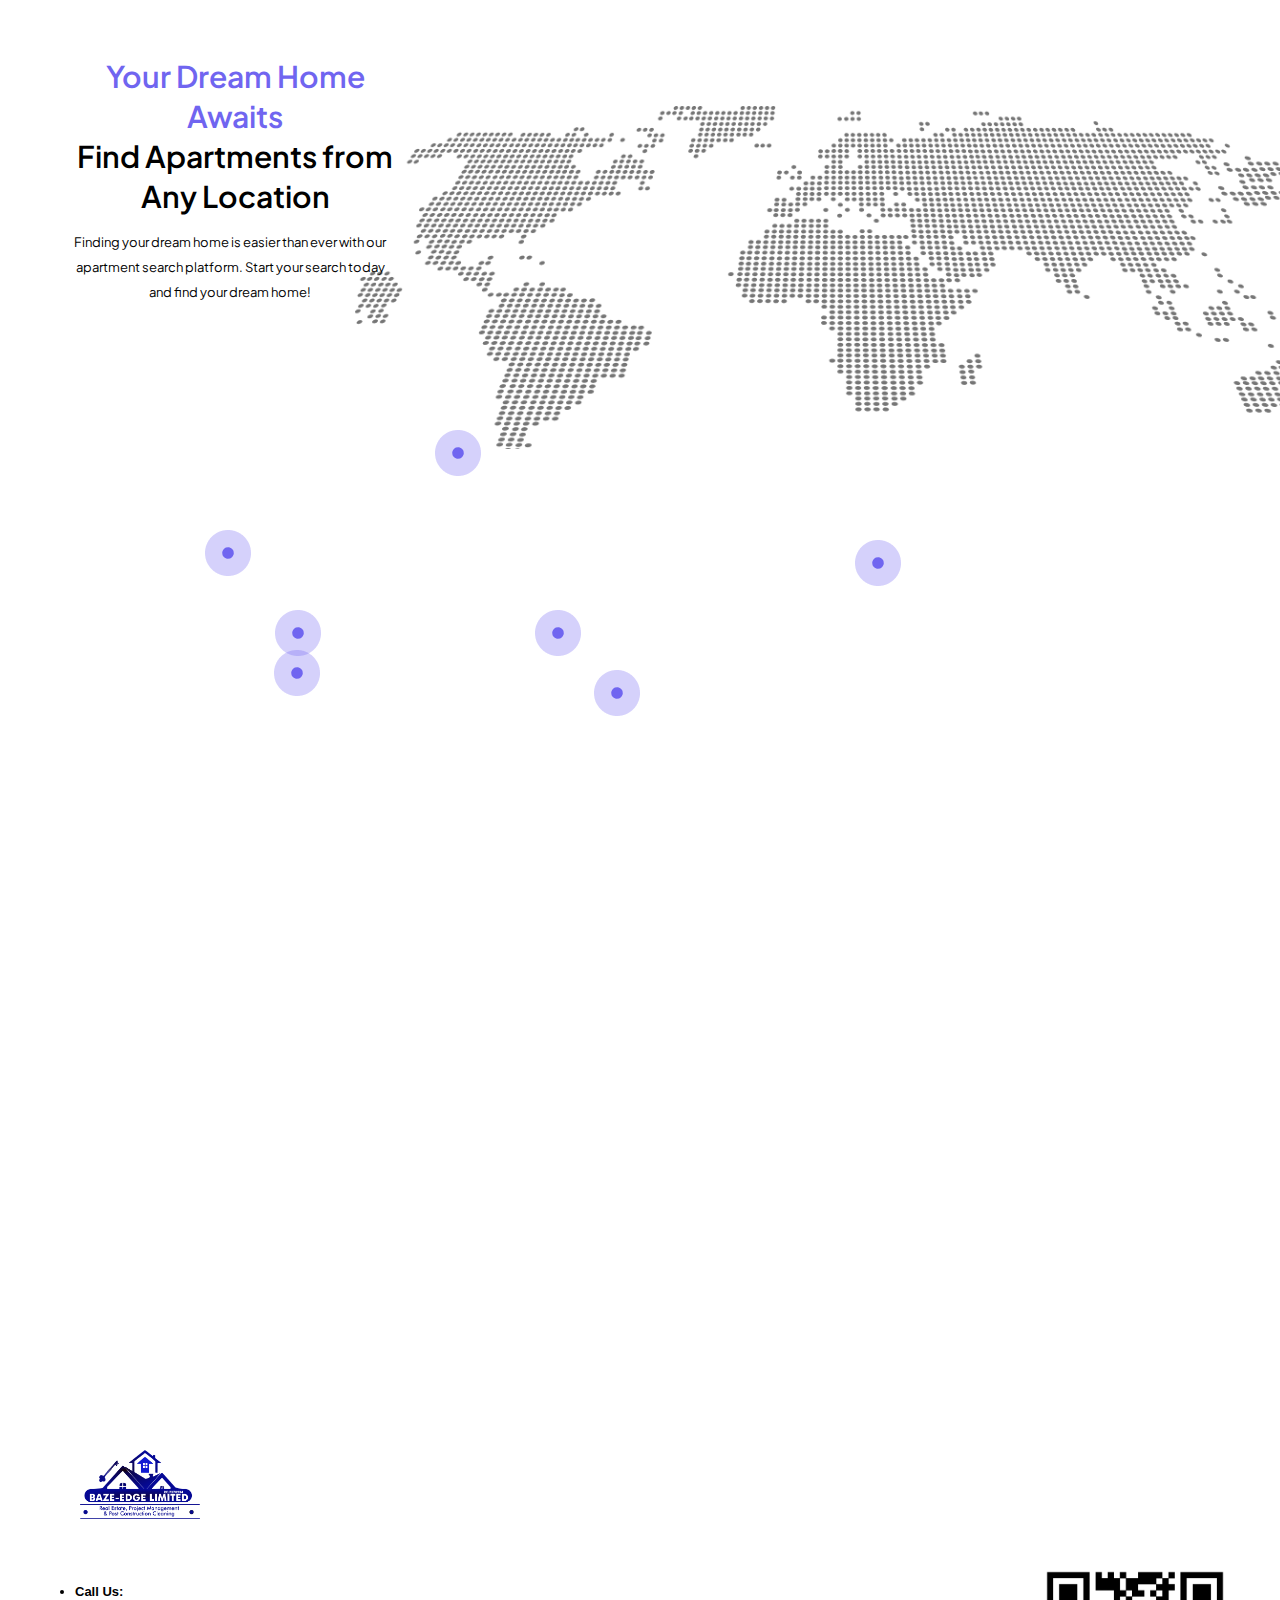
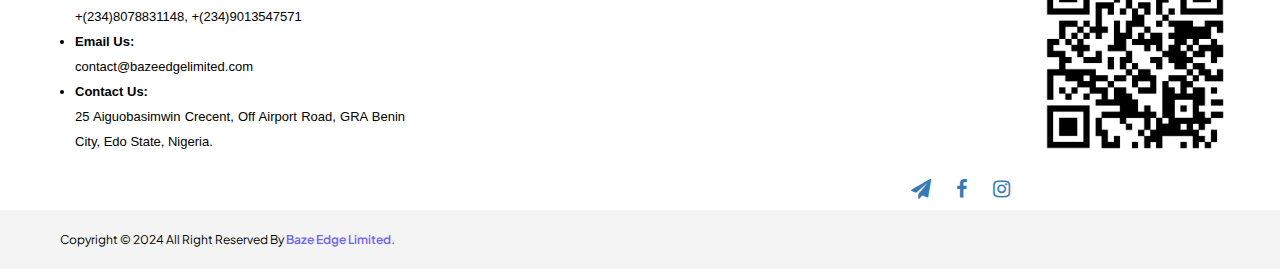
==== commit 6cca18c1: "Updated the google analytics" ====
--- a/index.html
+++ b/index.html
@@ -1,6 +1,16 @@
 <!DOCTYPE html>
 <html lang="en">
 <head>
+    <!-- Google tag (gtag.js) -->
+    <script async src="https://www.googletagmanager.com/gtag/js?id=G-E4JG7XHW4Q"></script>
+    <script>
+        window.dataLayer = window.dataLayer || [];
+        function gtag(){dataLayer.push(arguments);}
+        gtag('js', new Date());
+
+        gtag('config', 'G-E4JG7XHW4Q');
+    </script>
+    
     <meta charset="UTF-8">
     <meta name="viewport" content="width=device-width, initial-scale=1.0">
     <title>Baze Edge | Real Estate Professionals</title>
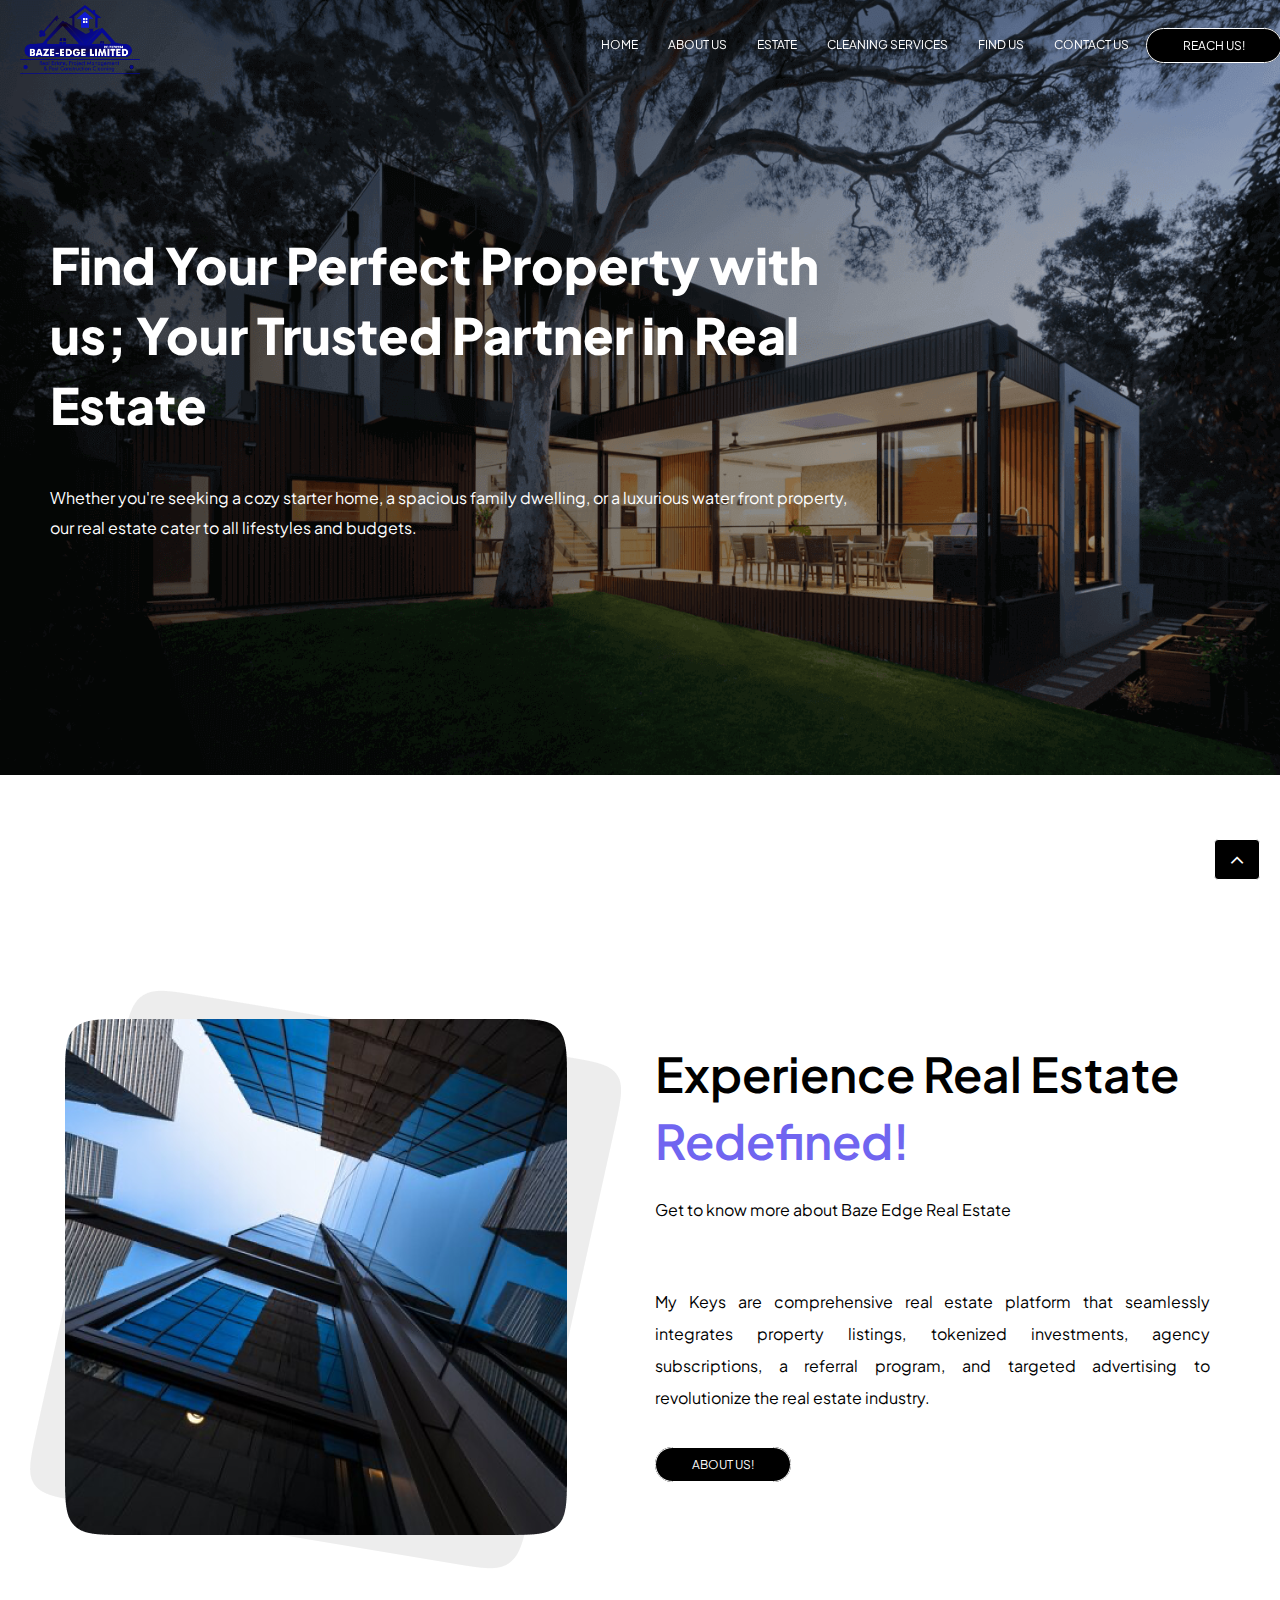
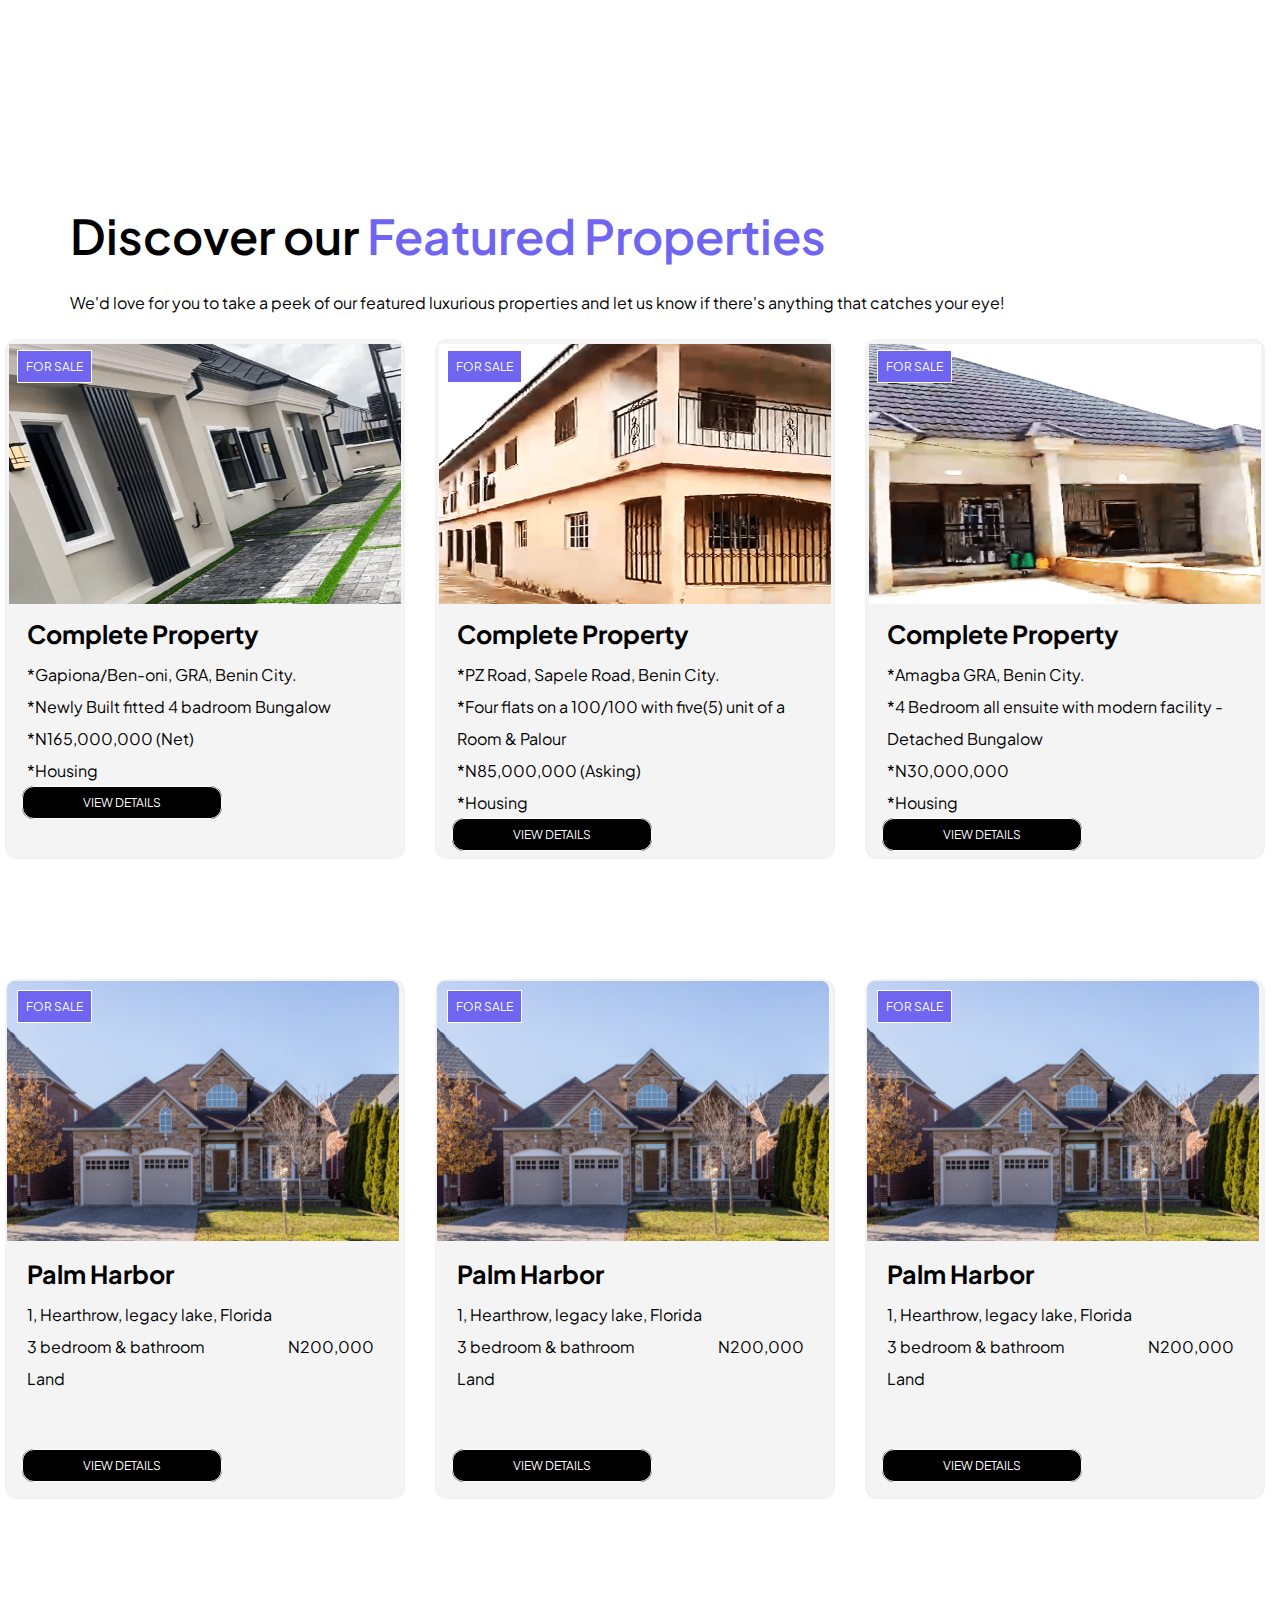
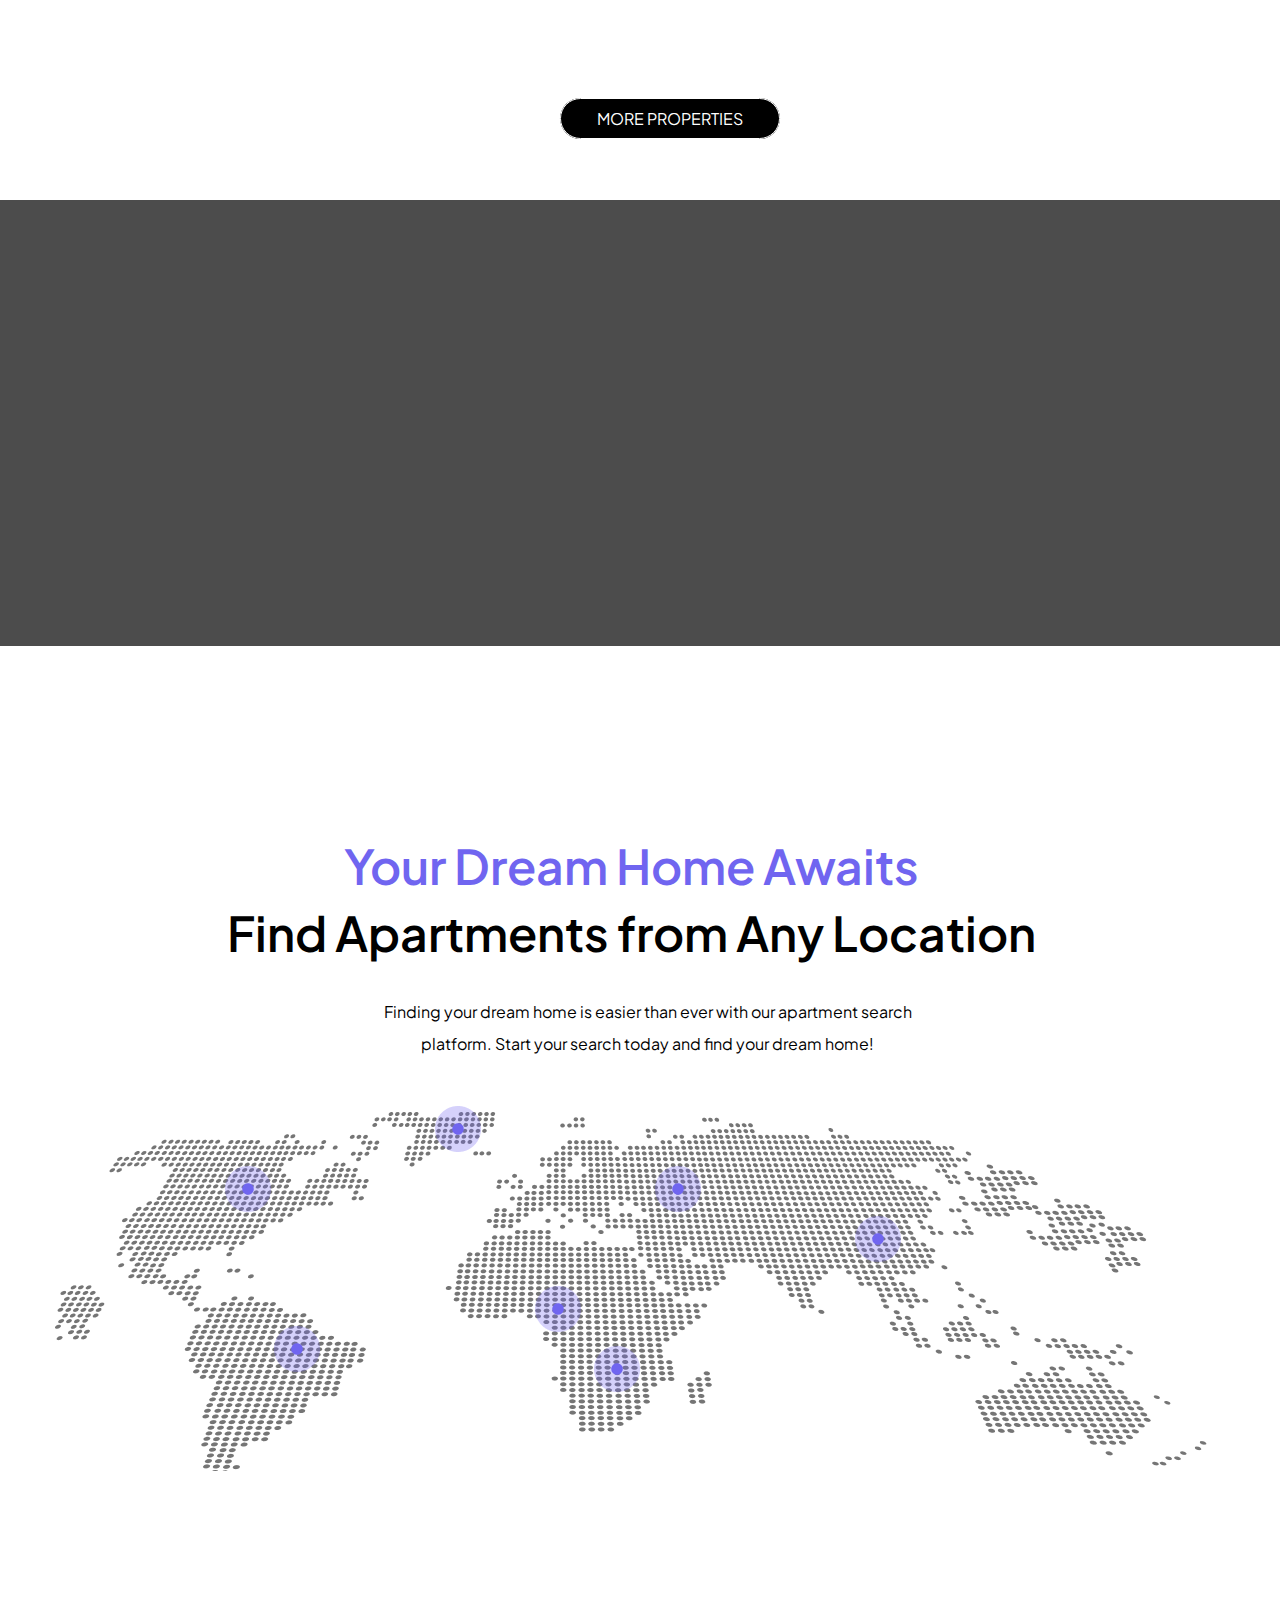
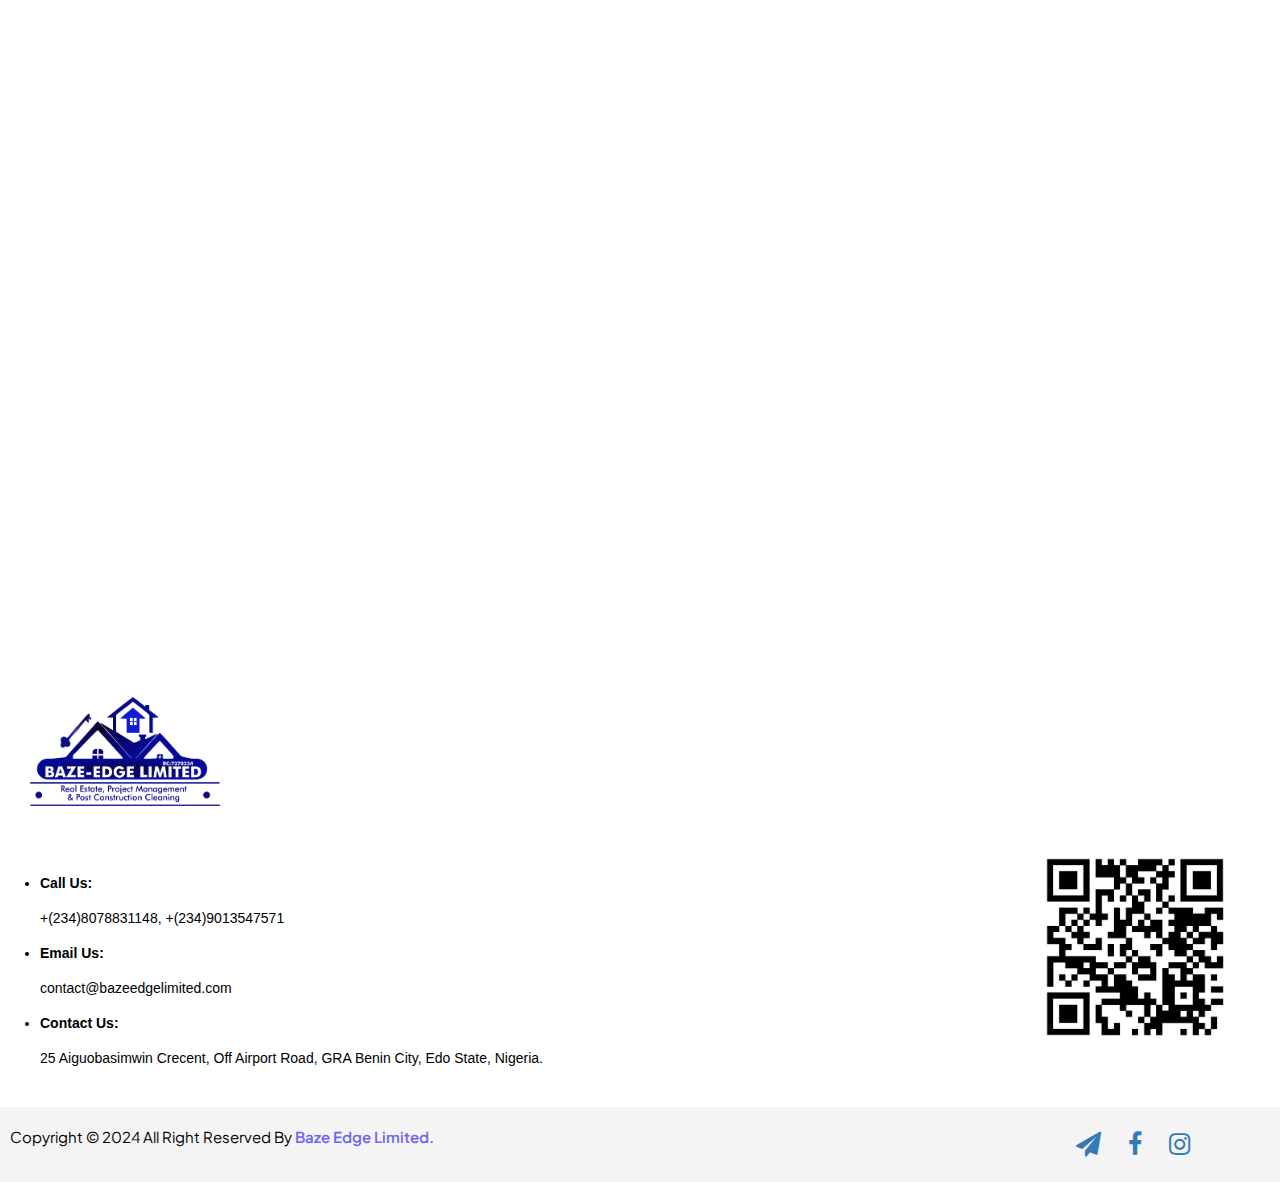
==== commit d070349c: "updated all large screens" ====
--- a/index.html
+++ b/index.html
@@ -10,7 +10,7 @@
 
         gtag('config', 'G-E4JG7XHW4Q');
     </script>
-    
+
     <meta charset="UTF-8">
     <meta name="viewport" content="width=device-width, initial-scale=1.0">
     <title>Baze Edge | Real Estate Professionals</title>
@@ -98,7 +98,6 @@
         </nav>
     </header>
     <!--- HEADER SECTION ENDS -->
-    
 
     <!--Home-->
 
@@ -168,9 +167,6 @@
                         <div id="estate_header">
                             <h2>Discover our <span>Featured Properties</span></h2>
                             <p>We'd love for you to take a peek of our featured luxurious properties and let us know if there's anything that catches your eye!</p>
-                            <div class="estate_header_btn">
-                                <a class="btn-general btn-lotus" href="./html_sub/all_properties.html" title="More properties" role="button">More properties</a>
-                            </div>
                         </div>
                     </div>
                     <div class="col-md-12">
@@ -293,6 +289,10 @@
                         </div>
                     </div>
                 </div>
+            </div>
+            <!--Button to open more properties on the home screen-->
+            <div class="estate_header_btn">
+                <a class="btn-general btn-lotus" href="./html_sub/all_properties.html" title="More properties" role="button">More properties</a>
             </div>
         </div>
 
@@ -316,7 +316,7 @@
                         <div class="stats-item text-center">
                             <i class="fa fa-bar-chart"></i>
                             <p>Property Sold</p>
-                            <h3 class="counter">98,748</h3>
+                            <h3 class="counter">96</h3>
                             
                         </div>
                     </div>
@@ -325,7 +325,7 @@
                         <div class="stats-item text-center">
                             <i class="fa fa-home"></i>
                             <p>Available Properties</p>
-                            <h3 class="counter">1,000</h3>
+                            <h3 class="counter">6</h3>
                             
                         </div>
                     </div>
@@ -334,7 +334,7 @@
                         <div class="stats-item text-center">
                             <i class="fa fa-users"></i>
                             <p>Satisfied client</p>
-                            <h3 class="counter">10,748</h3>
+                            <h3 class="counter">205</h3>
                             
                         </div>
                     </div>
--- a/css/style.css
+++ b/css/style.css
@@ -183,14 +183,14 @@
 |  |  | Estate
 ======================================*/
 #estate {
-    height: 1600px;
+    height: 1700px;
 }
 
 #estate_view_1 {
     position: relative;
     left: -80px;
     width: 1312px;
-    height: 539px;
+    height: 640px;
 }
 
 #estate_header h2 {
@@ -202,13 +202,6 @@
 
 #estate_header h2 span {
     color: #7065f0;
-}
-
-.estate_header_btn a {
-    position: relative;
-    top: -90px;
-    left: 950px;
-    text-decoration: none;
 }
 
 /*=====================================================
@@ -266,7 +259,7 @@
 
 .view_btn a {
     position: relative;
-    top: 12px;
+    top: 20px;
     left: 40px;
     padding: 13px 100px;
     text-decoration: none;
@@ -278,12 +271,16 @@
 ====================================================*/
 
 #estate_view_1 img {
+    position: relative;
+    top: 3px;
+    left: 2px;
     height: 300px;
+    width: 414px;
 }
 
 #view_1 {
     width: 421px;
-    height: 510px;
+    height: 580px;
     border: 2px solid #f2f2f2;
     border-radius: 12px;
     background-color: #f4f4f4;
@@ -291,7 +288,7 @@
 
 #view_2 {
     width: 421px;
-    height: 510px;
+    height: 580px;
     border: 2px solid #f2f2f2;
     border-radius: 12px;
     background-color: #f4f4f4;
@@ -299,7 +296,7 @@
 
 #view_3 {
     width: 421px;
-    height: 510px;
+    height: 580px;
     border: 2px solid #f2f2f2;
     border-radius: 12px;
     background-color: #f4f4f4;
@@ -339,6 +336,15 @@
     border: 2px solid #f2f2f2;
     border-radius: 12px;
     background-color: #f4f4f4;
+}
+
+
+.estate_header_btn a {
+    position: relative;
+    top: 50px;
+    left: 560px;
+    text-decoration: none;
+    font-size: 16px;
 }
 
 
@@ -586,14 +592,14 @@
 
 /*Below is the "Reach Us! section" at the navigation bar css*/
 .get_touch_btn {
-    left: 560.9px;
     text-decoration: none;
     z-index: 1;
 }
 
 .get_touch_btn a {
     position: relative;
-    top: 10px;
+    top: -25px;
+    left: 560px;
     text-decoration: none;
 }   
 
--- a/css/responsive.css
+++ b/css/responsive.css
@@ -72,456 +72,1718 @@
 
 
 
+
+
 /*==========================================
 |   |   Bootstrap 3 Media Queries
 ============================================*/
+/*Extra large screen down to 4k*/
+@media (min-width: 2561px) {
+        /*background image*/
+        #background_image img {
+            width: 100%;
+        }
+}
+
+/*Large screens*/
+@media (max-width: 2560px) {
+        /*background image*/
+        #background_image img {
+            width: 100%;
+        }
+}
+
+/* Between Large Laptops and Laptops screens ----------- */
+@media (max-width : 1300px) {
+        /*Home page*/
+        #home {
+            height: 600px;
+        }
+
+
+        .home-screen h1 {
+            position: relative;
+            left: 160px;
+            width: 800px;
+            font-size: 50px;
+        }
+        .home-screen p {
+            position: relative;
+            left: 160px;
+            width: 800px;
+        }
+
+        /* ======================================
+        |  Arrow down which displays only from this mobile view
+        ========================================= */
+        #arrow-down {
+            visibility: hidden;
+        }
+        /*Arrow down ends here*/
+
+        /*Estate section*/
+        #estate_header h2 {
+            position: relative;
+            top: -30px;
+        }
+        #estate_header p {
+            position: relative;
+            top: -30px;
+        }
+        
+        #estate_view_1 {
+            position: relative;
+            top: -20px;
+            width: 1290px;
+        }
+    
+        /*Sold/Available button posiition for estate view 1*/
+        #view_1 .image_btn_one a,
+        #view_2 .image_btn_two a,
+        #view_3 .image_btn_three a {
+            position: relative;
+            top: -245px;
+            left: 10px;
+        }
+        /*Sold/Available for estate view 1 ends here*/
+    
+        #estate_view_1 img {
+            height: 260px;
+            width: 99%;
+        }
+    
+        #view_1 {
+            width: 100%;
+            height: 520px;
+            margin-bottom: 60px;
+        }
+        #view_2 {
+            width: 100%;
+            height: 520px;
+            margin-bottom: 60px;
+        }
+        #view_3 {
+            width: 100%;
+            height: 520px;
+            margin-bottom: 60px;
+        }
+        /*====================================
+        |  |  CSS that affect all section
+        =====================================*/
+        /*housing text for all estate*/
+        .housing_text_below h2 {
+            font-size: 25px;
+        }
+        .housing_text_below p {
+            font-size: 16px;
+        }
+        /*View button effect for all section and some for estate 1 section because of movement levels*/
+        .view_btn a {
+            position: relative;
+            top: 5px;
+            left: -5px;
+            padding: 8px 60px;
+        }
+
+        /*View button for estate 2 section because of movement levels*/
+        #estate_view_2 .view_btn a {
+            position: relative;
+            top: 60px;
+        }
+        /*======ends here================*/
+    
+        #estate_view_2 {
+            position: relative;
+            top: -20px;
+            width: 1290px;
+            
+        }
+    
+        /*Sold/Available button posiition for estate view 2*/
+        #view_4 .image_btn_four a,
+        #view_5 .image_btn_five a,
+        #view_6 .image_btn_six a {
+            position: relative;
+            top: -245px;
+            left: 10px;
+        }
+        /*Sold/Available for estate view 2 ends here*/
+    
+        #estate_view_2 img {
+            height: 260px;
+            width: 99%;
+        }
+        #view_4 {
+            width: 100%;
+            height: 520px;
+        }
+        #view_5 {
+            width: 100%;
+            height: 520px;
+        }
+        #view_6 {
+            width: 100%;
+            height: 520px;
+        }
+
+}
+
+/* Between screens ----------- */
+@media (min-width: 1200px) and (max-width: 1260px) {
+        /*Home section*/
+        .nav {
+            position: relative;
+            left: -60px;
+        }
+
+        .home-screen h1 {
+            left: 200px;
+            font-size: 45px;
+        }
+        .home-screen p {
+            top: 440px;
+            left: 200px;
+            width: 700px;
+        }
+
+        /* ======================================
+        |  Arrow down which displays only from this mobile view
+        ========================================= */
+        #arrow-down {
+            visibility: hidden;
+        }
+        /*Arrow down ends here*/
+
+        /*Estate section*/
+        #estate_header h2 {
+            position: relative;
+            top: -30px;
+        }
+        #estate_header p {
+            position: relative;
+            top: -30px;
+        }
+        
+            #estate_view_1 {
+            position: relative;
+            top: -20px;
+            left: -30px;
+            width: 1200px;
+        }
+    
+        /*Sold/Available button posiition for estate view 1*/
+        #view_1 .image_btn_one a,
+        #view_2 .image_btn_two a,
+        #view_3 .image_btn_three a {
+            position: relative;
+            top: -245px;
+            left: 10px;
+        }
+        /*Sold/Available for estate view 1 ends here*/
+    
+        #estate_view_1 img {
+            height: 260px;
+            width: 99%;
+        }
+    
+        #view_1 {
+            width: 100%;
+            height: 520px;
+            margin-bottom: 60px;
+        }
+        #view_2 {
+            width: 100%;
+            height: 520px;
+            margin-bottom: 60px;
+        }
+        #view_3 {
+            width: 100%;
+            height: 520px;
+            margin-bottom: 60px;
+        }
+        /*====================================
+        |  |  CSS that affect all section
+        =====================================*/
+        /*housing text for all estate*/
+        .housing_text_below h2 {
+            font-size: 25px;
+        }
+        .housing_text_below p {
+            font-size: 16px;
+        }
+        /*View button effect for all section and some for estate 1 section because of movement levels*/
+        .view_btn a {
+            position: relative;
+            top: 5px;
+            left: -5px;
+            padding: 8px 60px;
+        }
+
+        /*View button for estate 2 section because of movement levels*/
+        #estate_view_2 .view_btn a {
+            position: relative;
+            top: 60px;
+        }
+        /*======ends here================*/
+    
+        #estate_view_2 {
+            position: relative;
+            top: -40px;
+            left: -30px;
+            width: 1200px;
+        }
+    
+        /*Sold/Available button posiition for estate view 2*/
+        #view_4 .image_btn_four a,
+        #view_5 .image_btn_five a,
+        #view_6 .image_btn_six a {
+            position: relative;
+            top: -245px;
+            left: 10px;
+        }
+        /*Sold/Available for estate view 2 ends here*/
+    
+        #estate_view_2 img {
+            height: 260px;
+            width: 100%;
+        }
+        #view_4 {
+            width: 100%;
+            height: 520px;
+        }
+        #view_5 {
+            width: 100%;
+            height: 520px;
+        }
+        #view_6 {
+            width: 100%;
+            height: 520px;
+        }
+
+        /*Estate down button*/
+        .estate_header_btn a {
+            position: relative;
+            top: 50px;
+            left: 500px;
+        }
+
+        /*Contact*/
+        
+        .contact_logo {
+            position: relative;
+            width: 160px;
+            top: -20px;
+            left: -20px;
+        }
+    
+        .office {
+            top: -5px;
+            left: -20px;
+        }
+
+        .office-details {
+            font-size: 16px;
+            line-height: 35px;
+            width: 850px;
+            text-align: justify;
+        }
+        
+        /*Footer*/
+        footer {
+            padding: 5px;
+        }
+
+        footer p {
+            position: relative;
+            top: 15px;
+            left: -30px;
+            font-size: 16px;
+            
+        }
+
+        .footer_icons {
+            left:  -40px;
+        }
+} 
+
+/* Between screens ----------- */
+@media (min-width: 1100px) and (max-width: 1199px) {
+        /*Home section*/
+        .nav {
+            position: relative;
+            left: 5px;
+        }
+
+        .home-screen h1 {
+            left: 120px;
+            font-size: 45px;
+        }
+        .home-screen p {
+            top: 440px;
+            left: 120px;
+            width: 700px;
+        }
+
+        /* ======================================
+        |  Arrow down which displays only from this mobile view
+        ========================================= */
+        #arrow-down {
+            visibility: hidden;
+        }
+        /*Arrow down ends here*/
+
+        /*About Estate company*/
+        #about {
+            margin-top: -50px;
+        }
+        #about_image .front {
+            position: relative;
+            top: -500px;
+            left: -30px;
+            width: 450px;
+            z-index: 1;
+        }
+
+        #about_image .back {
+            position: relative;
+            top: -10px;
+            left: -80px;
+            width: 540px;
+        }
+
+        #about_text h2 {
+            font-size: 41px;
+        }
+
+
+        /*Estate section*/
+        #estate_header h2 {
+            left: -60px;
+        }
+        #estate_header p {
+            position: relative;
+            top: -30px;
+            left: -60px;
+        }
+        
+        #estate_view_1 {
+            position: relative;
+            top: -20px;
+            width: 1100px;
+        }
+    
+        /*Sold/Available button posiition for estate view 1*/
+        #view_1 .image_btn_one a,
+        #view_2 .image_btn_two a,
+        #view_3 .image_btn_three a {
+            position: relative;
+            top: -245px;
+            left: 10px;
+        }
+        /*Sold/Available for estate view 1 ends here*/
+    
+        #estate_view_1 img {
+            height: 260px;
+            width: 99%;
+        }
+    
+        #view_1 {
+            width: 100%;
+            height: 520px;
+            margin-bottom: 60px;
+        }
+        #view_2 {
+            width: 100%;
+            height: 520px;
+            margin-bottom: 60px;
+        }
+        #view_3 {
+            width: 100%;
+            height: 520px;
+            margin-bottom: 60px;
+        }
+        /*====================================
+        |  |  CSS that affect all section
+        =====================================*/
+        /*housing text for all estate*/
+        .housing_text_below h2 {
+            font-size: 24px;
+        }
+        .housing_text_below p {
+            font-size: 15px;
+        }
+        /*View button effect for all section and some for estate 1 section because of movement levels*/
+        .view_btn a {
+            position: relative;
+            top: 5px;
+            left: -5px;
+            padding: 8px 60px;
+        }
+
+        /*View button for estate 2 section because of movement levels*/
+        #estate_view_2 .view_btn a {
+            position: relative;
+            top: 60px;
+        }
+        /*======ends here================*/
+    
+        #estate_view_2 {
+            position: relative;
+            top: -40px;
+            width: 1100px;
+        }
+    
+        /*Sold/Available button posiition for estate view 2*/
+        #view_4 .image_btn_four a,
+        #view_5 .image_btn_five a,
+        #view_6 .image_btn_six a {
+            position: relative;
+            top: -245px;
+            left: 10px;
+        }
+        /*Sold/Available for estate view 2 ends here*/
+    
+        #estate_view_2 img {
+            height: 260px;
+            width: 100%;
+        }
+        #view_4 {
+            width: 100%;
+            height: 520px;
+        }
+        #view_5 {
+            width: 100%;
+            height: 520px;
+        }
+        #view_6 {
+            width: 100%;
+            height: 520px;
+        }
+
+        /*Estate down button*/
+        .estate_header_btn a {
+            position: relative;
+            top: 50px;
+            left: 480px;
+        }
+
+        /*Contact us from continental location*/
+        .location_text h2 {
+            left: 70px;
+        }
+        
+        .location_text p {
+            left: 180px;
+            width: 600px;
+        }
+
+        /*Contact*/
+        
+        .contact_logo {
+            position: relative;
+            width: 160px;
+            top: -20px;
+            left: -80px;
+        }
+    
+        .office {
+            top: -5px;
+            left: -70px;
+        }
+
+        .office-details {
+            font-size: 16px;
+            line-height: 35px;
+            width: 850px;
+            text-align: justify;
+        }
+
+        .qrcode img {
+            left: 340px;
+        }
+        
+        /*Footer*/
+        footer {
+            padding: 5px;
+        }
+
+        footer p {
+            position: relative;
+            top: 15px;
+            left: -80px;
+            font-size: 16px;
+            
+        }
+
+        .footer_icons {
+            left:  10px;
+        }
+} 
+
+/* Between screens ----------- */
+@media (min-width: 1024px) and (max-width: 1099px) {
+        /*Home section*/
+        .nav {
+            position: relative;
+            left: -30px;
+        }
+
+        .home-screen h1 {
+            left: 140px;
+            font-size: 40px;
+            width: 700px;
+        }
+        .home-screen p {
+            top: 420px;
+            left: 140px;
+            width: 700px;
+        }
+
+        /* ======================================
+        |  Arrow down which displays only from this mobile view
+        ========================================= */
+        #arrow-down {
+            visibility: hidden;
+        }
+        /*Arrow down ends here*/
+
+        /*About Estate company*/
+        #about {
+            margin-top: -50px;
+        }
+        #about_image .front {
+            position: relative;
+            top: -500px;
+            left: -30px;
+            width: 450px;
+            z-index: 1;
+        }
+
+        #about_image .back {
+            position: relative;
+            top: -10px;
+            left: -80px;
+            width: 540px;
+        }
+
+        #about_text h2 {
+            font-size: 41px;
+        }
+
+
+        /*Estate section*/
+        #estate_header h2 {
+            left: -40px;
+            font-size: 41px;
+        }
+        #estate_header p {
+            position: relative;
+            top: -30px;
+            left: -40px;
+            font-size: 15px;
+        }
+        
+        #estate_view_1 {
+            position: relative;
+            top: -20px;
+            left: -50px;
+            width: 1024px;
+        }
+    
+        /*Sold/Available button posiition for estate view 1*/
+        #view_1 .image_btn_one a,
+        #view_2 .image_btn_two a,
+        #view_3 .image_btn_three a {
+            position: relative;
+            top: -245px;
+            left: 10px;
+        }
+        /*Sold/Available for estate view 1 ends here*/
+    
+        #estate_view_1 img {
+            height: 260px;
+            width: 99%;
+        }
+    
+        #view_1 {
+            width: 100%;
+            height: 520px;
+            margin-bottom: 60px;
+        }
+        #view_2 {
+            width: 100%;
+            height: 520px;
+            margin-bottom: 60px;
+        }
+        #view_3 {
+            width: 100%;
+            height: 520px;
+            margin-bottom: 60px;
+        }
+        /*====================================
+        |  |  CSS that affect all section
+        =====================================*/
+        /*housing text for all estate*/
+        .housing_text_below h2 {
+            font-size: 24px;
+        }
+        .housing_text_below p {
+            font-size: 15px;
+        }
+        /*View button effect for all section and some for estate 1 section because of movement levels*/
+        .view_btn a {
+            position: relative;
+            top: 5px;
+            left: -5px;
+            padding: 8px 60px;
+        }
+
+        /*View button for estate 2 section because of movement levels*/
+        #estate_view_2 .view_btn a {
+            position: relative;
+            top: 60px;
+        }
+        /*======ends here================*/
+    
+        #estate_view_2 {
+            position: relative;
+            top: -40px;
+            left: -50px;
+            width: 1024px;
+        }
+    
+        /*Sold/Available button posiition for estate view 2*/
+        #view_4 .image_btn_four a,
+        #view_5 .image_btn_five a,
+        #view_6 .image_btn_six a {
+            position: relative;
+            top: -245px;
+            left: 10px;
+        }
+        /*Sold/Available for estate view 2 ends here*/
+    
+        #estate_view_2 img {
+            height: 260px;
+            width: 100%;
+        }
+        #view_4 {
+            width: 100%;
+            height: 520px;
+        }
+        #view_5 {
+            width: 100%;
+            height: 520px;
+        }
+        #view_6 {
+            width: 100%;
+            height: 520px;
+        }
+
+        /*Estate down button*/
+        .estate_header_btn a {
+            position: relative;
+            top: 50px;
+            left: 440px;
+        }
+
+        /*Contact us from continental location*/
+    
+        
+        .location_text h2 {
+            left: 70px;
+        }
+        
+        .location_text p {
+            left: 190px;
+            width: 600px;
+        }
+
+        /*Contact*/
+        
+        .contact_logo {
+            position: relative;
+            width: 160px;
+            top: -20px;
+            left: -40px;
+        }
+    
+        .office {
+            top: -5px;
+            left: -30px;
+        }
+
+        .office-details {
+            font-size: 16px;
+            line-height: 35px;
+            width: 850px;
+            text-align: justify;
+        }
+
+        .qrcode img {
+            left: 300px;
+        }
+        
+        /*Footer*/
+        footer {
+            padding: 5px;
+        }
+
+        footer p {
+            position: relative;
+            top: 15px;
+            left: -50px;
+            font-size: 16px;
+            
+        }
+
+        .footer_icons {
+            left:  -30px;
+        }
+} 
+
+
+/* Between screens ----------- */
+@media (min-width: 992px) and (max-width: 1023px) {
+        /*Home section*/
+        .nav {
+            position: relative;
+            left: -50px;
+            padding: -5px 0;
+        }
+
+        ul.navbar-nav > li > a {
+            font-size: 11px;
+        }
+
+        .get_touch_btn a {
+            left: 530px;
+        }   
+        
+        .navbar-brand img {
+            width: 100px;
+            top: -5px;
+        }
+
+        .home-screen h1 {
+            left: 180px;
+            font-size: 35px;
+            width: 640px;
+        }
+        .home-screen p {
+            top: 420px;
+            left: 180px;
+            width: 620px;
+            font-size: 15px;
+        }
+
+        /* ======================================
+        |  Arrow down which displays only from this mobile view
+        ========================================= */
+        #arrow-down {
+            visibility: hidden;
+        }
+        /*Arrow down ends here*/
+
+        /*About Estate company*/
+        #about {
+            margin-top: -90px;
+        }
+        #about_image .front {
+            position: relative;
+            top: -490px;
+            left: 20px;
+            width: 430px;
+            z-index: 1;
+        }
+
+        #about_image .back {
+            position: relative;
+            top: -10px;
+            left: -20px;
+            width: 520px;
+        }
+
+        #about_text h2 {
+            font-size: 35px;
+            line-height: 50px;
+        }
+
+        #about_text p {
+            font-size: 15px;
+        }
+
+        #about_text .about_btn a {
+            font-size: 11px;
+        }
+
+        /*Estate section*/
+        #estate_header h2 {
+            left: -5px;
+            font-size: 35px;
+        }
+        #estate_header p {
+            position: relative;
+            top: -30px;
+            left: -5px;
+            font-size: 15px;
+        }
+        
+        #estate_view_1 {
+            position: relative;
+            top: -20px;
+            left: -30px;
+            width: 992px;
+        }
+
+        /*Sold/Available button posiition for estate view 1*/
+        #view_1 .image_btn_one a,
+        #view_2 .image_btn_two a,
+        #view_3 .image_btn_three a {
+            position: relative;
+            top: -245px;
+            left: 10px;
+        }
+        /*Sold/Available for estate view 1 ends here*/
+
+        #estate_view_1 img {
+            height: 260px;
+            width: 99%;
+        }
+
+        #view_1 {
+            width: 100%;
+            height: 520px;
+            margin-bottom: 60px;
+        }
+        #view_2 {
+            width: 100%;
+            height: 520px;
+            margin-bottom: 60px;
+        }
+        #view_3 {
+            width: 100%;
+            height: 520px;
+            margin-bottom: 60px;
+        }
+        /*====================================
+        |  |  CSS that affect all section
+        =====================================*/
+        /*housing text for all estate*/
+        .housing_text_below h2 {
+            font-size: 20px;
+        }
+        .housing_text_below p {
+            font-size: 15px;
+        }
+        /*View button effect for all section and some for estate 1 section because of movement levels*/
+        .view_btn a {
+            position: relative;
+            top: 5px;
+            left: -5px;
+            padding: 8px 60px;
+        }
+
+        /*View button for estate 2 section because of movement levels*/
+        #estate_view_2 .view_btn a {
+            position: relative;
+            top: 60px;
+        }
+        /*======ends here================*/
+
+        #estate_view_2 {
+            position: relative;
+            top: -50px;
+            left: -30px;
+            width: 992px;
+        }
+
+        /*Sold/Available button posiition for estate view 2*/
+        #view_4 .image_btn_four a,
+        #view_5 .image_btn_five a,
+        #view_6 .image_btn_six a {
+            position: relative;
+            top: -245px;
+            left: 10px;
+        }
+        /*Sold/Available for estate view 2 ends here*/
+
+        #estate_view_2 img {
+            height: 260px;
+            width: 100%;
+        }
+        #view_4 {
+            width: 100%;
+            height: 520px;
+        }
+        #view_5 {
+            width: 100%;
+            height: 520px;
+        }
+        #view_6 {
+            width: 100%;
+            height: 520px;
+        }
+
+        /*Estate down button*/
+        .estate_header_btn a {
+            position: relative;
+            top: 50px;
+            left: 420px;
+        }
+
+        /*Stats*/
+        #stats .vertical-heading h2 {
+            font-size: 35px;
+            /* line-height: 40px;
+            padding-bottom: 10px; */
+        }
+        
+        #stats .vertical-heading p {
+            font-size: 15px;
+            /* line-height: 20px; */
+        }
+
+        .stats-item i {
+            font-size: 35px;
+        }
+        
+        .stats-item h3 {
+            font-size: 35px;
+        }
+        
+        .stats-item p {
+            font-size: 15px;
+        }    
+
+        /*Contact us from continental location*/
+        .location_text h2 {
+            font-size: 35px;
+            line-height: 60px;
+            left: 70px;
+        }
+
+        .location_text p {
+            top: -20px;
+            font-size: 15px;
+            left: 190px;
+            width: 580px;
+        }
+
+        /*Contact*/
+        
+        .contact_logo {
+            position: relative;
+            width: 150px;
+            top: -10px;
+            left: -20px;
+        }
+
+        .office {
+            top: 10px;
+            left: -10px;
+        }
+
+        .office-details {
+            font-size: 15px;
+            line-height: 33px;
+            width: 850px;
+            text-align: justify;
+        }
+
+        .qrcode img {
+            left: 300px;
+            width: 180px;
+        }
+        
+        /*Footer*/
+        footer {
+            padding: 5px;
+        }
+
+        footer p {
+            position: relative;
+            top: 15px;
+            left: -20px;
+            font-size: 15px;
+            
+        }
+
+        .footer_icons {
+            left:  -60px;
+            font-size: 20px;
+        }
+} 
+
+/* Between is for close to tablets ----------- */
+@media (min-width: 846px) and (max-width: 991px) {
+        /*Home section*/
+        .nav {
+            position: relative;
+            left: 5px;
+            padding: -10px 0;
+        }
+
+        ul.navbar-nav > li > a {
+            font-size: 10px;
+        }
+
+        .get_touch_btn a {
+            left: 500px;
+            font-size: 10px;
+        }   
+        
+        .navbar-brand img {
+            width: 100px;
+            top: -5px;
+        }
+
+        .home-screen h1 {
+            top: 490px;
+            left: 130px;
+            font-size: 35px;
+            width: 500px;
+            line-height: 55px;
+        }
+        .home-screen p {
+            top: 390px;
+            left: 130px;
+            width: 500px;
+            font-size: 14px;
+            text-align: justify;
+        }
+
+        /* ======================================
+        |  Arrow down which displays only from this mobile view
+        ========================================= */
+        #arrow-down {
+            visibility: hidden;
+        }
+        /*Arrow down ends here*/
+
+        /*About Estate company*/
+        #about {
+            margin-top: -300px;
+        }
+        #about_image .front {
+            position: relative;
+            top: -460px;
+            left: -10px;
+            width: 400px;
+            z-index: 1;
+        }
+
+        #about_image .back {
+            position: relative;
+            top: -10px;
+            left: -60px;
+            width: 490px;
+        }
+
+        #about_text {
+            position: relative;
+            top: -860px;
+            left: 440px;
+            width: 350px;
+        }
+
+        #about_text h2 {
+            font-size: 30px;
+            line-height: 40px;
+        }
+
+        #about_text p {
+            font-size: 14px;
+            line-height: 25px;
+        }
+
+        #about_text .about_btn a {
+            font-size: 10px;
+        }
+
+        /*Estate section*/
+        #estate {
+            height: 2100px;
+            margin-top: -100px;
+        }
+
+        #estate_header h2 {
+            left: -50px;
+            font-size: 30px;
+        }
+        #estate_header p {
+            position: relative;
+            top: -50px;
+            left: -50px;
+            font-size: 14px;
+        }
+        
+        #estate_view_1 {
+            position: relative;
+            top: -20px;
+            left: -70px;
+            width: 400px;
+        }
+
+        /*Sold/Available button posiition for estate view 1*/
+        #view_1 .image_btn_one a,
+        #view_2 .image_btn_two a,
+        #view_3 .image_btn_three a {
+            position: relative;
+            top: -245px;
+            left: 10px;
+        }
+        /*Sold/Available for estate view 1 ends here*/
+
+        #estate_view_1 img {
+            height: 260px;
+            width: 99%;
+        }
+
+        #view_1 {
+            width: 100%;
+            height: 520px;
+            margin-bottom: 60px;
+        }
+        #view_2 {
+            position: relative;
+            top: -580px;
+            left: 450px;
+            width: 100%;
+            height: 520px;
+            margin-bottom: 60px;
+        }
+        #view_3 {
+            position: relative;
+            top: -580px;
+            width: 100%;
+            height: 520px;
+            margin-bottom: 60px;
+        }
+        /*====================================
+        |  |  CSS that affect all section
+        =====================================*/
+        /*housing text for all estate*/
+        .housing_text_below h2 {
+            font-size: 20px;
+        }
+        .housing_text_below p {
+            font-size: 14px;
+        }
+        /*View button effect for all section and some for estate 1 section because of movement levels*/
+        .view_btn a {
+            position: relative;
+            top: 5px;
+            left: -5px;
+            padding: 8px 60px;
+        }
+
+        /*View button for estate 2 section because of movement levels*/
+        #estate_view_2 .view_btn a {
+            position: relative;
+            top: 60px;
+        }
+        /*======ends here================*/
+
+        #estate_view_2 {
+            position: relative;
+            top: -80px;
+            left: -70px;
+            width: 400px;
+        }
+
+        /*Sold/Available button posiition for estate view 2*/
+        #view_4 .image_btn_four a,
+        #view_5 .image_btn_five a,
+        #view_6 .image_btn_six a {
+            position: relative;
+            top: -245px;
+            left: 10px;
+        }
+        /*Sold/Available for estate view 2 ends here*/
+
+        #estate_view_2 img {
+            height: 260px;
+            width: 100%;
+        }
+        #view_4 {
+            position: relative;
+            left: 450px;
+            width: 100%;
+            height: 520px;
+        }
+        #view_5 {
+            position: relative;
+            top: 60px;
+            width: 100%;
+            height: 520px;
+        }
+        #view_6 {
+            position: relative;
+            top: -460px;
+            left: 450px;
+            width: 100%;
+            height: 520px;
+        }
+
+        /*Estate down button*/
+        .estate_header_btn a {
+            position: relative;
+            top: 450px;
+            left: 360px;
+        }
+
+        /*Stats*/
+        #stats .first_stats {
+            height: 100px;
+            width: 280px;
+            left: -40px;
+        }
+    
+        #stats .second_stats {
+            height: 100px;
+            width: 280px;
+            left: -30px;
+        }
+    
+        #stats .third_stats {
+            height: 100px;
+            width: 260px;
+            left: 540px;
+            top: -100px;
+        }
+
+        #stats .vertical-heading h2 {
+            font-size: 30px;
+
+        }
+        
+        #stats .vertical-heading p {
+            font-size: 14px;
+        }
+
+        .stats-item i {
+            font-size: 35px;
+        }
+        
+        .stats-item h3 {
+            font-size: 30px;
+        }
+        
+        .stats-item p {
+            font-size: 14px;
+        }    
+
+        /*Contact us from continental location*/
+        #location {
+            height: 900px;
+        }
+
+        .location_text h2 {
+            font-size: 30px;
+            line-height: 60px;
+            left: -30px;
+        }
+
+        .location_text p {
+            top: -20px;
+            font-size: 14px;
+            left: 110px;
+            width: 580px;
+        }
+
+        #location .location_image {
+            position: relative;
+            width: 1300px;
+            top: -20px;
+            left: -150px;
+        }
+
+        /*Contact*/
+        
+        .contact_logo {
+            position: relative;
+            width: 150px;
+            top: -10px;
+            left: -60px;
+        }
+
+        .office {
+            top: 10px;
+            left: -60px;
+        }
+
+        .office-details {
+            font-size: 14px;
+            line-height: 33px;
+            width: 550px;
+            text-align: justify;
+        }
+        
+        /*Footer*/
+        footer {
+            padding: 5px;
+        }
+
+        footer p {
+            position: relative;
+            top: 14px;
+            left: -60px;
+            font-size: 15px;
+            
+        }
+
+        .footer_icons {
+            left:  50px;
+            font-size: 20px;
+        }
+
+} 
+
+/* Between is for close to tablets ----------- */
+@media (min-width: 768px) and (max-width: 845px) {
+        /*Home section*/
+        .nav {
+            position: relative;
+            left: -30px;
+            padding: -10px 0;
+        }
+
+        .navbar {
+            padding: 5px 0;
+        }
+
+        ul.navbar-nav > li > a {
+            font-size: 9px;
+        }
+
+        .get_touch_btn a {
+            left: 465px;
+            font-size: 9px;
+            padding: 10px 25px;        
+        }   
+        
+        .navbar-brand img {
+            width: 90px;
+            top: -5px;
+        }
+
+        .home-screen h1 {
+            top: 490px;
+            left: 160px;
+            font-size: 35px;
+            width: 500px;
+            line-height: 55px;
+        }
+        .home-screen p {
+            top: 390px;
+            left: 160px;
+            width: 500px;
+            font-size: 14px;
+            text-align: justify;
+        }
+
+        /* ======================================
+        |  Arrow down which displays only from this mobile view
+        ========================================= */
+        #arrow-down {
+            visibility: hidden;
+        }
+        /*Arrow down ends here*/
+
+        /*About Estate company*/
+        #about {
+            margin-top: -300px;
+        }
+        #about_image .front {
+            position: relative;
+            top: -450px;
+            left: -10px;
+            width: 390px;
+            z-index: 1;
+        }
+
+        #about_image .back {
+            position: relative;
+            top: -10px;
+            left: -70px;
+            width: 480px;
+        }
+
+        #about_text {
+            position: relative;
+            top: -860px;
+            left: 400px;
+            width: 350px;
+        }
+
+        #about_text h2 {
+            font-size: 30px;
+            line-height: 40px;
+        }
+
+        #about_text p {
+            font-size: 14px;
+            line-height: 25px;
+        }
+
+        #about_text .about_btn a {
+            font-size: 9px;
+        }
+
+        /*Estate section*/
+        #estate {
+            height: 2100px;
+            margin-top: -100px;
+        }
+
+        #estate_header h2 {
+            left: -20px;
+            font-size: 30px;
+        }
+        #estate_header p {
+            position: relative;
+            top: -50px;
+            left: -20px;
+            font-size: 14px;
+        }
+        
+        #estate_view_1 {
+            position: relative;
+            top: -20px;
+            left: -30px;
+            width: 390px;
+        }
+
+        /*Sold/Available button posiition for estate view 1*/
+        #view_1 .image_btn_one a,
+        #view_2 .image_btn_two a,
+        #view_3 .image_btn_three a {
+            position: relative;
+            top: -245px;
+            left: 10px;
+        }
+        /*Sold/Available for estate view 1 ends here*/
+
+        #estate_view_1 img {
+            height: 260px;
+            width: 99%;
+        }
+
+        #view_1 {
+            width: 100%;
+            height: 520px;
+            margin-bottom: 60px;
+        }
+        #view_2 {
+            position: relative;
+            top: -580px;
+            left: 400px;
+            width: 100%;
+            height: 520px;
+            margin-bottom: 60px;
+        }
+        #view_3 {
+            position: relative;
+            top: -580px;
+            width: 100%;
+            height: 520px;
+            margin-bottom: 60px;
+        }
+        /*====================================
+        |  |  CSS that affect all section
+        =====================================*/
+        /*housing text for all estate*/
+        .housing_text_below h2 {
+            font-size: 20px;
+        }
+        .housing_text_below p {
+            font-size: 14px;
+        }
+        /*View button effect for all section and some for estate 1 section because of movement levels*/
+        .view_btn a {
+            position: relative;
+            top: 5px;
+            left: -5px;
+            padding: 8px 60px;
+            font-size: 9px;
+        }
+
+        /*View button for estate 2 section because of movement levels*/
+        #estate_view_2 .view_btn a {
+            position: relative;
+            top: 60px;
+        }
+        /*======ends here================*/
+
+        #estate_view_2 {
+            position: relative;
+            top: -80px;
+            left: -80px;
+            width: 390px;
+        }
+
+        /*Sold/Available button posiition for estate view 2*/
+        #view_4 .image_btn_four a,
+        #view_5 .image_btn_five a,
+        #view_6 .image_btn_six a {
+            position: relative;
+            top: -245px;
+            left: 10px;
+        }
+        /*Sold/Available for estate view 2 ends here*/
+
+        #estate_view_2 img {
+            height: 260px;
+            width: 100%;
+        }
+        #view_4 {
+            position: relative;
+            left: 450px;
+            width: 100%;
+            height: 520px;
+        }
+        #view_5 {
+            position: relative;
+            top: 60px;
+            left: 50px;
+            width: 100%;
+            height: 520px;
+        }
+        #view_6 {
+            position: relative;
+            top: -460px;
+            left: 450px;
+            width: 100%;
+            height: 520px;
+        }
+
+        /*Estate down button*/
+        .estate_header_btn a {
+            position: relative;
+            top: 450px;
+            left: 340px;
+        }
+
+        /*Stats*/
+        #stats .first_stats {
+            height: 100px;
+            width: 270px;
+            left: -20px;
+        }
+    
+        #stats .second_stats {
+            height: 100px;
+            width: 270px;
+            left: -30px;
+        }
+    
+        #stats .third_stats {
+            height: 100px;
+            width: 270px;
+            left: 500px;
+            top: -100px;
+        }
+
+        #stats .vertical-heading h2 {
+            font-size: 30px;
+
+        }
+        
+        #stats .vertical-heading p {
+            font-size: 14px;
+        }
+
+        .stats-item i {
+            font-size: 35px;
+        }
+        
+        .stats-item h3 {
+            font-size: 30px;
+        }
+        
+        .stats-item p {
+            font-size: 14px;
+        }    
+
+        /*Contact us from continental location*/
+        #location {
+            height: 900px;
+        }
+
+        .location_text h2 {
+            font-size: 30px;
+            line-height: 60px;
+            left: -30px;
+        }
+
+        .location_text p {
+            top: -20px;
+            font-size: 14px;
+            left: 110px;
+            width: 580px;
+        }
+
+        #location .location_image {
+            position: relative;
+            width: 1300px;
+            top: -20px;
+            left: -150px;
+        }
+
+        /*Contact*/
+        
+        .contact_logo {
+            position: relative;
+            width: 150px;
+            top: -10px;
+            left: -20px;
+        }
+
+        .office {
+            top: 10px;
+            left: -20px;
+        }
+
+        .office-details {
+            font-size: 14px;
+            line-height: 33px;
+            width: 550px;
+            text-align: justify;
+        }
+        
+        /*Footer*/
+        footer {
+            padding: 5px;
+        }
+
+        footer p {
+            position: relative;
+            top: 14px;
+            left: -20px;
+            font-size: 15px;
+            
+        }
+
+        .footer_icons {
+            left:  -20px;
+            font-size: 20px;
+        }
+
+} 
+
+
+
+/*BELOW ARE RESPONSIVE SMALLER PHONE SCREEN OF 321 AND 320*/
 
 /* Smartphones (landscape) ----------- */
 @media only screen 
-and (min-width : 321px) {
-
-    /*Navigation bar*/
-    .navbar-brand {
-        padding: 10px 10px;
-    }
-
-    .navbar-brand img {
-        position: relative;
-        top: -5px;
-        left: -15px;
-        width: 65px;
-        height: 40px;
-    }
-
-    /*Hide Navigation menu for smaller devices to allow Mobile menu drop down button*/
-    .navbar-nav {
-        display: none;
-    }
-
-    /*Mobile Menu button display*/
-    #mobile-nav-open-btn {
-        display: block;
-        left: 300px;
-        top: 5px;
-        font-size: 25px;
-        color: #7065f0
-    }
-
-    #mobile-nav-close-btn {
-        font-family: "Plus Jakarta Sans", "Open Sans";
-        font-size: 35px;
-        position: absolute;
-        top: -2px;
-        right: 13px;
-    }
-
-    #mobile-nav a {
-        font-size: 13px;
-    }
-
-    /*Navigation bar*/
-    .navbar {
-        padding: 5px 0;
-    }
-
-    /*Home section*/
-    #home {
-        height: 100%;
-        width: 100%;
-        margin-bottom: 100px;
-    }
-
-    #background_image img {
-        /* display: none; */
-        visibility: hidden;
-    }
-
-    #background_image{
-        background-image: url('../img/home_page/estate_home_screen_small.png');
-        height: 100%;
-        width: 100%;
-    }
-
-    .home-screen h1 {
-        position: relative;
-        top: 580px;
-        left: 175px;
-        font-size: 30px;
-        line-height: 40px;
-        width: 350px;
-    }
-
-    .home-screen p {
-        position: relative;
-        top: 500px;
-        left: 175px;
-        font-size: 13px;
-        line-height: 25px;
-        width: 330px;
-        text-align: justify;
-    }
-
-    /* ======================================
-    |   |   |   Arrow down which displays only from this mobile view
-    ========================================= */
-    #arrow-down {
-        position: absolute;
-        left: 50%;
-        bottom: 3%;
-        color: #fff;
-        font-size: 30px;
-        width: 32px;
-        height: 32px;
-        text-align: center;
-        margin-left: -16px;
-        z-index: 1;
-    }
-
-    #arrow-down:hover,
-    #arrow-down:focus {
-        color: #fff;
-    }
-    /*Arrow down ends here*/
-
-    /*About Estate company*/
-    #about {
-        height: 720px;
-    }
-
-    #about_image .front {
-        position: relative;
-        top: -260px;
-        left: 25px;
-        width: 270px;
-        height: 285px;
-        z-index: 1;
-    }
-
-    #about_image .back {
-        position: relative;
-        top: 40px;
-        left: 10px;
-        width: 310px;
-        height: 314px;
-    }
-
-    #about_text {
-        position: relative;
-        top: -380px;
-        width: 330px;
-    }
-
-    #about_text h2 {
-        position: relative;
-        top: -290px;
-        font-size: 30px;
-        line-height: 40px;
-        width: 350px;
-    }
-
-    #about_text p {
-        font-size: 13px;
-        padding-bottom: 0;
-        line-height: 23px;
-    }
-
-    #about_text p span{
-        position: relative;
-        top: 20px;
-    }
-
-    #about_text .about_btn a {
-        font-size: 11px;
-    }
-    
-        /*Estate section*/
-
-    #estate {
-        height: 2100px;
-        margin-top: 100px;
-    }
-
-    #estate_header h2 {
-        position: relative;
-        top: -65px;
-        left: -5px;
-        width: 762px;
-        height: 67px;
-        font-size: 30px;
-        width: 300px;
-        line-height: 40px;
-    }
-
-    #estate_header p {
-        position: relative;
-        top: -40px;
-        left: -5px;
-        font-size: 13px;
-        line-height: 23px;
-        text-align: justify;
-        width: 330px;
-    }
-
-    .estate_header_btn a {
-        position: relative;
-        top: -35px;
-        left: 145px;
-        font-size: 11px;
-    }
-
-    #estate_view_1 {
-        position: relative;
-        left: -18px;
-        top: -20px;
-        width: 1000px;
-    }
-
-    /*Sold/Available button posiition for estate view 1*/
-    #view_1 .image_btn_one a,
-    #view_2 .image_btn_two a,
-    #view_3 .image_btn_three a {
-        position: relative;
-        top: -245px;
-        left: 10px;
-    }
-    /*Sold/Available for estate view 1 ends here*/
-
-    #estate_view_1 img {
-        height: 260px;
-        width: 315px;
-    }
-
-    #view_1 {
-        width: 320px;
-        height: 490px;
-        margin-bottom: 60px;
-    }
-    #view_2 {
-        width: 320px;
-        height: 520px;
-        margin-bottom: 60px;
-    }
-    #view_3 {
-        width: 320px;
-        height: 520px;
-        margin-bottom: 60px;
-    }
-    /*====================================
-    |  |  CSS that affect all section
-    =====================================*/
-    /*housing text for all estate*/
-    .housing_text_below h2 {
-        font-size: 16px;
-    }
-    .housing_text_below p {
-        font-size: 13px;
-    }
-    /*button for all section*/
-    .view_btn a {
-        position: relative;
-        top: 12px;
-        left: 20px;
-        padding: 8px 80px;
-    }
-    /*======ends here================*/
-
-    #estate_view_2 {
-        display: none;
-        position: relative;
-        top: -20px;
-        left: -35px;
-        width: 1000px;
-    }
-
-    /*Sold/Available button posiition for estate view 2*/
-    #view_4 .image_btn_four a,
-    #view_5 .image_btn_five a,
-    #view_6 .image_btn_six a {
-        position: relative;
-        top: -245px;
-        left: 10px;
-    }
-    /*Sold/Available for estate view 2 ends here*/
-
-    #estate_view_2 img {
-        height: 260px;
-        width: 315px;
-    }
-    #view_4 {
-        width: 320px;
-        height: 460px;
-    }
-    #view_5 {
-        width: 320px;
-        height: 460px;
-    }
-    #view_6 {
-        width: 320px;
-        height: 460px;
-    }
-
-    /*Stats*/
-    #stats {
-        height: 850px;
-    }
-
-    #stats .content-box-md {
-        height: 850px;
-    }
-
-    #stats .first_stats {
-        height: 100px;
-        width: 260px;
-        top: -20px;
-        left: 40px;
-        padding: 20px;
-    }
-
-    #stats .second_stats {
-        height: 100px;
-        width: 260px;
-        left: 40px;
-        top: 80px;
-        padding: 20px;
-    }
-
-    #stats .third_stats {
-        height: 100px;
-        width: 260px;
-        left: 40px;
-        top: 180px;
-        padding: 20px;
-    }
-
-    #stats .vertical-heading h2 {
-        font-size: 30px;
-        line-height: 40px;
-        padding-bottom: 10px;
-    }
-    
-    #stats .vertical-heading p {
-        font-size: 13px;
-        line-height: 20px;
-    }
-
-    .stats-item i {
-        font-size: 25px;
-    }
-    
-    .stats-item h3 {
-        font-size: 25px;
-    }
-    
-    .stats-item p {
-        font-size: 12px;
-    }    
-
-    /*Contact us from continental location*/
-    #location {
-        height: 800px;
-    }
-    
-    .location_text h2 {
-        position: relative;
-        left: -10px;
-        top: -100px;
-        font-size: 30px;
-        line-height: 40px;
-        width: 350px;
-    }
-    
-    .location_text p {
-        position: relative;
-        left: -5px;
-        top: -90px;
-        font-size: 13px;
-        width: 330px;
-        line-height: 25px;
-    }
-
-    #location .location_image {
-        position: relative;
-        width: 1100px;
-        top: -80px;
-        left: -300px;
-    }
-
-    .location_tag .location_2 {
-        position: relative;
-        top: 440px;
-        left: 100px;
-        z-index: 1;
-    }
-
-    .location_tag .location_3 {
-        position: relative;
-        top: 520px;
-        left: 120px;
-        z-index: 1;
-    }
-
-
-    /*Contact*/
-    #contact {
-        height: 440px;
-    }
-
-    .contact_logo {
-        position: relative;
-        width: 120px;
-        top: -40px;
-        left: 10px;
-    }
-    
-    .office {
-        position: relative;
-        top: 10px;
-        left: -5px;
-    }
-
-    .office-details {
-        font-size: 13px;
-        line-height: 25px;
-        width: 350px;
-        text-align: justify;
-    }
-    
-    /*Footer*/
-    footer {
-        padding: 5px;
-    }
-
-    footer p {
-        position: relative;
-        top: 15px;
-        left: -10px;
-        font-size: 12px;
-        width: 350px;
-    }
-    
-    .footer_icons {
-        position: relative;
-        top: -60px;
-        left:  -200px;
-        font-size: 20px;
-        text-align: right;
-    }
-
-    .btn-back-to-top {
-        font-size: 15px;
-        z-index: 1;
-    }
-}
-
-/* Smartphones (portrait) ----------- */
-@media only screen 
-and (max-width : 320px) {
+and (max-width : 321px) {
 
         /*Navigation bar*/
         .navbar-brand {
             padding: 10px 10px;
         }
-    
+
         .navbar-brand img {
             position: relative;
             top: -5px;
@@ -529,12 +1791,12 @@
             width: 65px;
             height: 40px;
         }
-    
+
         /*Hide Navigation menu for smaller devices to allow Mobile menu drop down button*/
         .navbar-nav {
             display: none;
         }
-    
+
         /*Mobile Menu button display*/
         #mobile-nav-open-btn {
             display: block;
@@ -543,7 +1805,7 @@
             font-size: 25px;
             color: #7065f0
         }
-    
+
         #mobile-nav-close-btn {
             font-family: "Plus Jakarta Sans", "Open Sans";
             font-size: 35px;
@@ -551,34 +1813,34 @@
             top: -2px;
             right: 13px;
         }
-    
+
         #mobile-nav a {
             font-size: 13px;
         }
-    
+
         /*Navigation bar*/
         .navbar {
             padding: 5px 0;
         }
-    
+
         /*Home section*/
         #home {
             height: 100%;
             width: 100%;
             margin-bottom: 100px;
         }
-    
+
         #background_image img {
             /* display: none; */
             visibility: hidden;
         }
-    
+
         #background_image{
             background-image: url('../img/home_page/estate_home_screen_small.png');
             height: 100%;
             width: 100%;
         }
-    
+
         .home-screen h1 {
             position: relative;
             top: 580px;
@@ -587,7 +1849,7 @@
             line-height: 40px;
             width: 350px;
         }
-    
+
         .home-screen p {
             position: relative;
             top: 500px;
@@ -597,7 +1859,7 @@
             width: 330px;
             text-align: justify;
         }
-    
+
         /* ======================================
         |   |   |   Arrow down which displays only from this mobile view
         ========================================= */
@@ -613,18 +1875,18 @@
             margin-left: -16px;
             z-index: 1;
         }
-    
+
         #arrow-down:hover,
         #arrow-down:focus {
             color: #fff;
         }
         /*Arrow down ends here*/
-    
+
         /*About Estate company*/
         #about {
             height: 720px;
         }
-    
+
         #about_image .front {
             position: relative;
             top: -260px;
@@ -633,7 +1895,7 @@
             height: 285px;
             z-index: 1;
         }
-    
+
         #about_image .back {
             position: relative;
             top: 40px;
@@ -641,13 +1903,13 @@
             width: 310px;
             height: 314px;
         }
-    
+
         #about_text {
             position: relative;
             top: -380px;
             width: 330px;
         }
-    
+
         #about_text h2 {
             position: relative;
             top: -290px;
@@ -655,29 +1917,29 @@
             line-height: 40px;
             width: 350px;
         }
-    
+
         #about_text p {
             font-size: 13px;
             padding-bottom: 0;
             line-height: 23px;
         }
-    
+
         #about_text p span{
             position: relative;
             top: 20px;
         }
-    
+
         #about_text .about_btn a {
             font-size: 11px;
         }
         
             /*Estate section*/
-    
+
         #estate {
             height: 2100px;
             margin-top: 100px;
         }
-    
+
         #estate_header h2 {
             position: relative;
             top: -65px;
@@ -688,7 +1950,7 @@
             width: 300px;
             line-height: 40px;
         }
-    
+
         #estate_header p {
             position: relative;
             top: -40px;
@@ -698,21 +1960,21 @@
             text-align: justify;
             width: 330px;
         }
-    
+
         .estate_header_btn a {
             position: relative;
             top: -35px;
             left: 145px;
             font-size: 11px;
         }
-    
+
         #estate_view_1 {
             position: relative;
             left: -18px;
             top: -20px;
             width: 1000px;
         }
-    
+
         /*Sold/Available button posiition for estate view 1*/
         #view_1 .image_btn_one a,
         #view_2 .image_btn_two a,
@@ -722,12 +1984,12 @@
             left: 10px;
         }
         /*Sold/Available for estate view 1 ends here*/
-    
+
         #estate_view_1 img {
             height: 260px;
             width: 315px;
         }
-    
+
         #view_1 {
             width: 320px;
             height: 490px;
@@ -761,7 +2023,7 @@
             padding: 8px 80px;
         }
         /*======ends here================*/
-    
+
         #estate_view_2 {
             display: none;
             position: relative;
@@ -769,7 +2031,7 @@
             left: -35px;
             width: 1000px;
         }
-    
+
         /*Sold/Available button posiition for estate view 2*/
         #view_4 .image_btn_four a,
         #view_5 .image_btn_five a,
@@ -779,7 +2041,7 @@
             left: 10px;
         }
         /*Sold/Available for estate view 2 ends here*/
-    
+
         #estate_view_2 img {
             height: 260px;
             width: 315px;
@@ -796,16 +2058,16 @@
             width: 320px;
             height: 460px;
         }
-    
+
         /*Stats*/
         #stats {
             height: 850px;
         }
-    
+
         #stats .content-box-md {
             height: 850px;
         }
-    
+
         #stats .first_stats {
             height: 100px;
             width: 260px;
@@ -813,7 +2075,7 @@
             left: 40px;
             padding: 20px;
         }
-    
+
         #stats .second_stats {
             height: 100px;
             width: 260px;
@@ -821,7 +2083,7 @@
             top: 80px;
             padding: 20px;
         }
-    
+
         #stats .third_stats {
             height: 100px;
             width: 260px;
@@ -829,7 +2091,7 @@
             top: 180px;
             padding: 20px;
         }
-    
+
         #stats .vertical-heading h2 {
             font-size: 30px;
             line-height: 40px;
@@ -840,7 +2102,7 @@
             font-size: 13px;
             line-height: 20px;
         }
-    
+
         .stats-item i {
             font-size: 25px;
         }
@@ -852,7 +2114,7 @@
         .stats-item p {
             font-size: 12px;
         }    
-    
+
         /*Contact us from continental location*/
         #location {
             height: 800px;
@@ -875,34 +2137,34 @@
             width: 330px;
             line-height: 25px;
         }
-    
+
         #location .location_image {
             position: relative;
             width: 1100px;
             top: -80px;
             left: -300px;
         }
-    
+
         .location_tag .location_2 {
             position: relative;
             top: 440px;
             left: 100px;
             z-index: 1;
         }
-    
+
         .location_tag .location_3 {
             position: relative;
             top: 520px;
             left: 120px;
             z-index: 1;
         }
-    
-    
+
+
         /*Contact*/
         #contact {
             height: 440px;
         }
-    
+
         .contact_logo {
             position: relative;
             width: 120px;
@@ -915,7 +2177,7 @@
             top: 10px;
             left: -5px;
         }
-    
+
         .office-details {
             font-size: 13px;
             line-height: 25px;
@@ -927,7 +2189,7 @@
         footer {
             padding: 5px;
         }
-    
+
         footer p {
             position: relative;
             top: 15px;
@@ -943,74 +2205,446 @@
             font-size: 20px;
             text-align: right;
         }
-    
+
         .btn-back-to-top {
             font-size: 15px;
             z-index: 1;
         }
 }
 
-/* iPads (portrait and landscape) ----------- */
+/* Smartphones (portrait) ----------- */
 @media only screen 
-and (min-device-width : 768px) 
-and (max-device-width : 1024px) {
-
-    
-}
-
-/* iPads (landscape) ----------- */
-@media only screen 
-and (min-device-width : 768px) 
-and (max-device-width : 1024px) 
-and (orientation : landscape) {
-  /* Styles */
-}
-
-/* iPads (portrait) ----------- */
-@media only screen 
-and (min-device-width : 768px) 
-and (max-device-width : 1024px) 
-and (orientation : portrait) {
-  /* Styles */
-}
-
-/* Desktops and laptops ----------- */
-@media only screen 
-and (min-width : 1224px) {
-  /* Styles */
-}
-
-/* Large screens ----------- */
-@media only screen 
-and (min-width : 1824px) {
-  /* Styles */
-}
-
-/* iPhone 4 - 5s ----------- */
-@media
-only screen and (-webkit-min-device-pixel-ratio : 1.5),
-only screen and (min-device-pixel-ratio : 1.5) {
-  /* Styles */
-}
-
-/* iPhone 6 ----------- */
-@media
-only screen and (max-device-width: 667px), 
-only screen and (-webkit-device-pixel-ratio: 2) {
-  /* Styles */
-}
-
-/* iPhone 6+ ----------- */
-@media
-only screen and (min-device-width : 414px), 
-only screen and (-webkit-device-pixel-ratio: 3) {
-  /*** You've spent way too much on a phone ***/
-}
-
-/* Samsung Galaxy S7 Edge ----------- */
-@media 
-only screen and (-webkit-min-device-pixel-ratio: 3), 
-only screen and (min-resolution: 192dpi), 
-only screen and (max-width:640px) {
- /* Styles */
+and (max-width : 320px) {
+
+        /*Navigation bar*/
+        .navbar-brand {
+            padding: 10px 10px;
+        }
+    
+        .navbar-brand img {
+            position: relative;
+            top: -5px;
+            left: -15px;
+            width: 65px;
+            height: 40px;
+        }
+    
+        /*Hide Navigation menu for smaller devices to allow Mobile menu drop down button*/
+        .navbar-nav {
+            display: none;
+        }
+    
+        /*Mobile Menu button display*/
+        #mobile-nav-open-btn {
+            display: block;
+            left: 300px;
+            top: 5px;
+            font-size: 25px;
+            color: #7065f0
+        }
+    
+        #mobile-nav-close-btn {
+            font-family: "Plus Jakarta Sans", "Open Sans";
+            font-size: 35px;
+            position: absolute;
+            top: -2px;
+            right: 13px;
+        }
+    
+        #mobile-nav a {
+            font-size: 13px;
+        }
+    
+        /*Navigation bar*/
+        .navbar {
+            padding: 5px 0;
+        }
+    
+        /*Home section*/
+        #home {
+            height: 100%;
+            width: 100%;
+            margin-bottom: 100px;
+        }
+    
+        #background_image img {
+            /* display: none; */
+            visibility: hidden;
+        }
+    
+        #background_image{
+            background-image: url('../img/home_page/estate_home_screen_small.png');
+            height: 100%;
+            width: 100%;
+        }
+    
+        .home-screen h1 {
+            position: relative;
+            top: 580px;
+            left: 175px;
+            font-size: 30px;
+            line-height: 40px;
+            width: 350px;
+        }
+    
+        .home-screen p {
+            position: relative;
+            top: 500px;
+            left: 175px;
+            font-size: 13px;
+            line-height: 25px;
+            width: 330px;
+            text-align: justify;
+        }
+    
+        /* ======================================
+        |   |   |   Arrow down which displays only from this mobile view
+        ========================================= */
+        #arrow-down {
+            position: absolute;
+            left: 50%;
+            bottom: 3%;
+            color: #fff;
+            font-size: 30px;
+            width: 32px;
+            height: 32px;
+            text-align: center;
+            margin-left: -16px;
+            z-index: 1;
+        }
+    
+        #arrow-down:hover,
+        #arrow-down:focus {
+            color: #fff;
+        }
+        /*Arrow down ends here*/
+    
+        /*About Estate company*/
+        #about {
+            height: 720px;
+        }
+    
+        #about_image .front {
+            position: relative;
+            top: -260px;
+            left: 25px;
+            width: 270px;
+            height: 285px;
+            z-index: 1;
+        }
+    
+        #about_image .back {
+            position: relative;
+            top: 40px;
+            left: 10px;
+            width: 310px;
+            height: 314px;
+        }
+    
+        #about_text {
+            position: relative;
+            top: -380px;
+            width: 330px;
+        }
+    
+        #about_text h2 {
+            position: relative;
+            top: -290px;
+            font-size: 30px;
+            line-height: 40px;
+            width: 350px;
+        }
+    
+        #about_text p {
+            font-size: 13px;
+            padding-bottom: 0;
+            line-height: 23px;
+        }
+    
+        #about_text p span{
+            position: relative;
+            top: 20px;
+        }
+    
+        #about_text .about_btn a {
+            font-size: 11px;
+        }
+        
+            /*Estate section*/
+    
+        #estate {
+            height: 2100px;
+            margin-top: 100px;
+        }
+    
+        #estate_header h2 {
+            position: relative;
+            top: -65px;
+            left: -5px;
+            width: 762px;
+            height: 67px;
+            font-size: 30px;
+            width: 300px;
+            line-height: 40px;
+        }
+    
+        #estate_header p {
+            position: relative;
+            top: -40px;
+            left: -5px;
+            font-size: 13px;
+            line-height: 23px;
+            text-align: justify;
+            width: 330px;
+        }
+    
+        .estate_header_btn a {
+            position: relative;
+            top: -35px;
+            left: 145px;
+            font-size: 11px;
+        }
+    
+        #estate_view_1 {
+            position: relative;
+            left: -18px;
+            top: -20px;
+            width: 1000px;
+        }
+    
+        /*Sold/Available button posiition for estate view 1*/
+        #view_1 .image_btn_one a,
+        #view_2 .image_btn_two a,
+        #view_3 .image_btn_three a {
+            position: relative;
+            top: -245px;
+            left: 10px;
+        }
+        /*Sold/Available for estate view 1 ends here*/
+    
+        #estate_view_1 img {
+            height: 260px;
+            width: 315px;
+        }
+    
+        #view_1 {
+            width: 320px;
+            height: 490px;
+            margin-bottom: 60px;
+        }
+        #view_2 {
+            width: 320px;
+            height: 520px;
+            margin-bottom: 60px;
+        }
+        #view_3 {
+            width: 320px;
+            height: 520px;
+            margin-bottom: 60px;
+        }
+        /*====================================
+        |  |  CSS that affect all section
+        =====================================*/
+        /*housing text for all estate*/
+        .housing_text_below h2 {
+            font-size: 16px;
+        }
+        .housing_text_below p {
+            font-size: 13px;
+        }
+        /*button for all section*/
+        .view_btn a {
+            position: relative;
+            top: 12px;
+            left: 20px;
+            padding: 8px 80px;
+        }
+        /*======ends here================*/
+    
+        #estate_view_2 {
+            display: none;
+            position: relative;
+            top: -20px;
+            left: -35px;
+            width: 1000px;
+        }
+    
+        /*Sold/Available button posiition for estate view 2*/
+        #view_4 .image_btn_four a,
+        #view_5 .image_btn_five a,
+        #view_6 .image_btn_six a {
+            position: relative;
+            top: -245px;
+            left: 10px;
+        }
+        /*Sold/Available for estate view 2 ends here*/
+    
+        #estate_view_2 img {
+            height: 260px;
+            width: 315px;
+        }
+        #view_4 {
+            width: 320px;
+            height: 460px;
+        }
+        #view_5 {
+            width: 320px;
+            height: 460px;
+        }
+        #view_6 {
+            width: 320px;
+            height: 460px;
+        }
+    
+        /*Stats*/
+        #stats {
+            height: 850px;
+        }
+    
+        #stats .content-box-md {
+            height: 850px;
+        }
+    
+        #stats .first_stats {
+            height: 100px;
+            width: 260px;
+            top: -20px;
+            left: 40px;
+            padding: 20px;
+        }
+    
+        #stats .second_stats {
+            height: 100px;
+            width: 260px;
+            left: 40px;
+            top: 80px;
+            padding: 20px;
+        }
+    
+        #stats .third_stats {
+            height: 100px;
+            width: 260px;
+            left: 40px;
+            top: 180px;
+            padding: 20px;
+        }
+    
+        #stats .vertical-heading h2 {
+            font-size: 30px;
+            line-height: 40px;
+            padding-bottom: 10px;
+        }
+        
+        #stats .vertical-heading p {
+            font-size: 13px;
+            line-height: 20px;
+        }
+    
+        .stats-item i {
+            font-size: 25px;
+        }
+        
+        .stats-item h3 {
+            font-size: 25px;
+        }
+        
+        .stats-item p {
+            font-size: 12px;
+        }    
+    
+        /*Contact us from continental location*/
+        #location {
+            height: 800px;
+        }
+        
+        .location_text h2 {
+            position: relative;
+            left: -10px;
+            top: -100px;
+            font-size: 30px;
+            line-height: 40px;
+            width: 350px;
+        }
+        
+        .location_text p {
+            position: relative;
+            left: -5px;
+            top: -90px;
+            font-size: 13px;
+            width: 330px;
+            line-height: 25px;
+        }
+    
+        #location .location_image {
+            position: relative;
+            width: 1100px;
+            top: -80px;
+            left: -300px;
+        }
+    
+        .location_tag .location_2 {
+            position: relative;
+            top: 440px;
+            left: 100px;
+            z-index: 1;
+        }
+    
+        .location_tag .location_3 {
+            position: relative;
+            top: 520px;
+            left: 120px;
+            z-index: 1;
+        }
+    
+    
+        /*Contact*/
+        #contact {
+            height: 440px;
+        }
+    
+        .contact_logo {
+            position: relative;
+            width: 120px;
+            top: -40px;
+            left: 10px;
+        }
+        
+        .office {
+            position: relative;
+            top: 10px;
+            left: -5px;
+        }
+    
+        .office-details {
+            font-size: 13px;
+            line-height: 25px;
+            width: 350px;
+            text-align: justify;
+        }
+        
+        /*Footer*/
+        footer {
+            padding: 5px;
+        }
+    
+        footer p {
+            position: relative;
+            top: 15px;
+            left: -10px;
+            font-size: 12px;
+            width: 350px;
+        }
+        
+        .footer_icons {
+            position: relative;
+            top: -60px;
+            left:  -200px;
+            font-size: 20px;
+            text-align: right;
+        }
+    
+        .btn-back-to-top {
+            font-size: 15px;
+            z-index: 1;
+        }
 }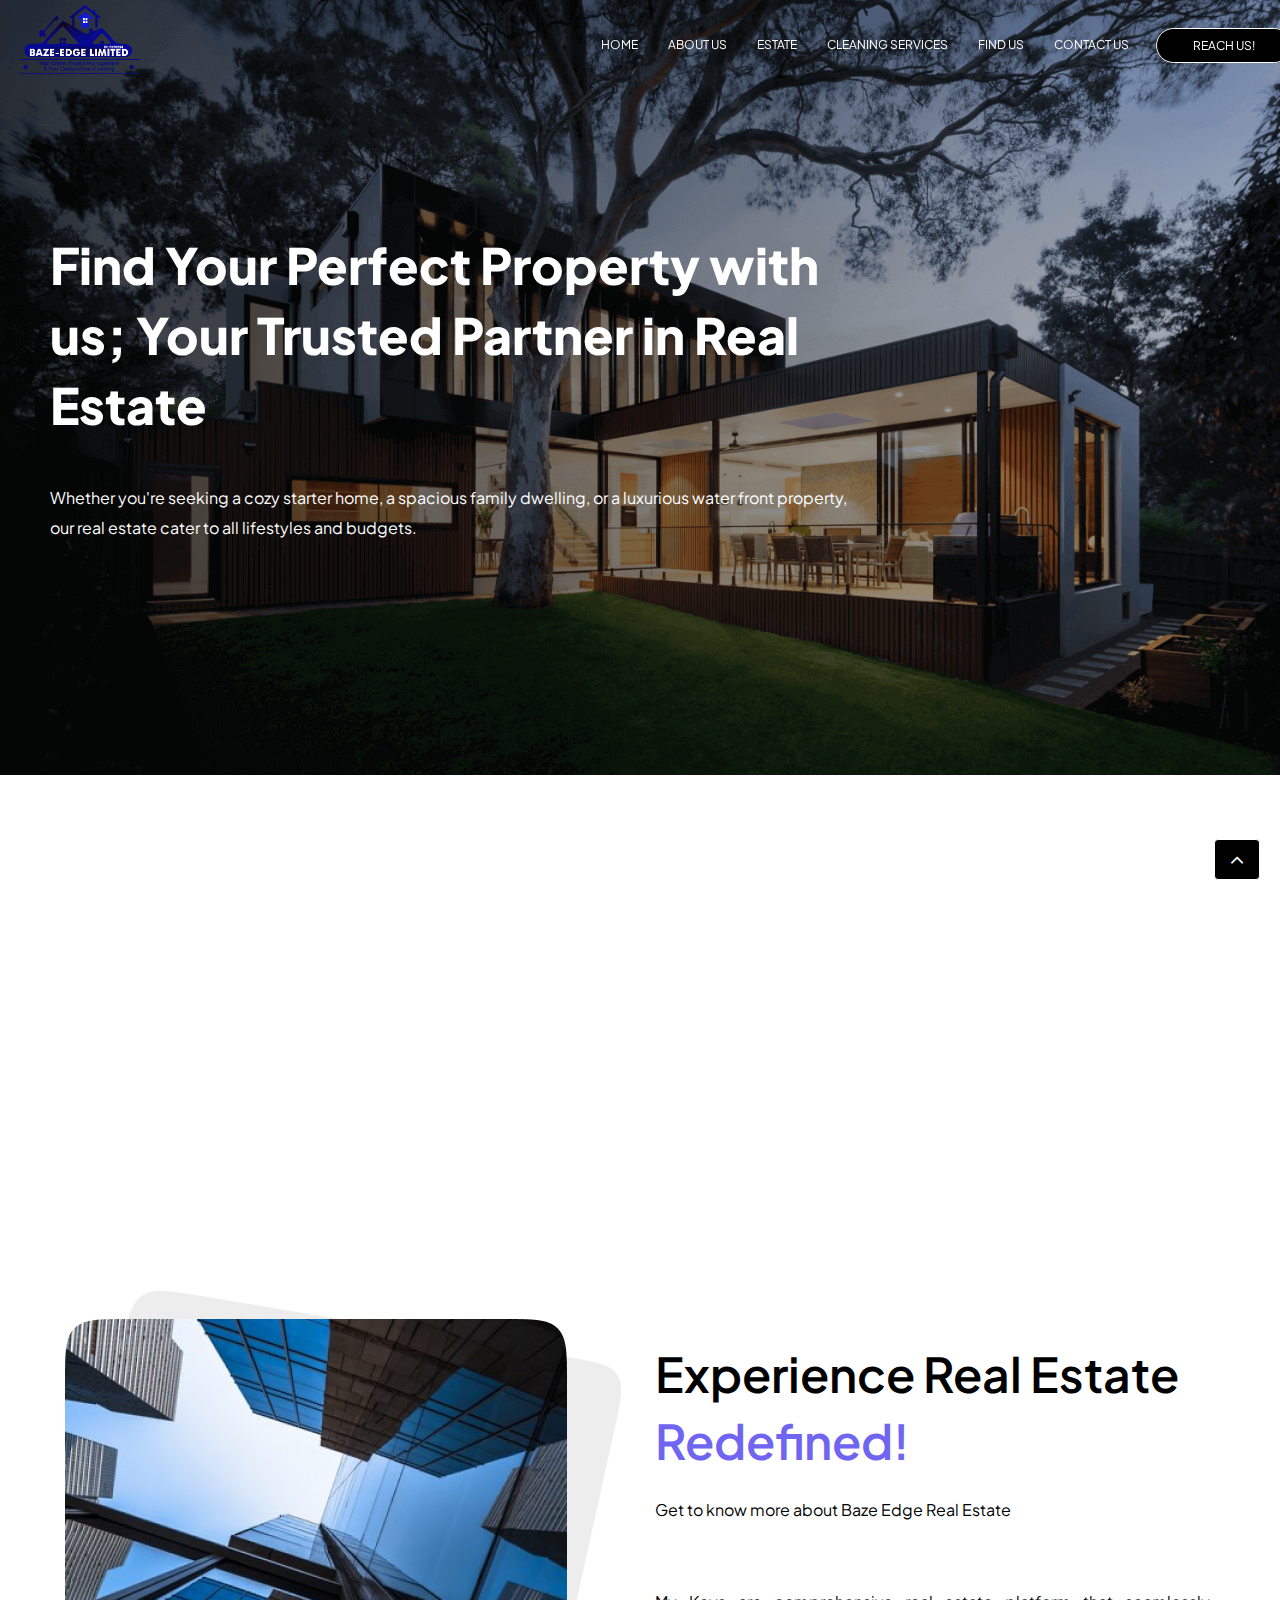
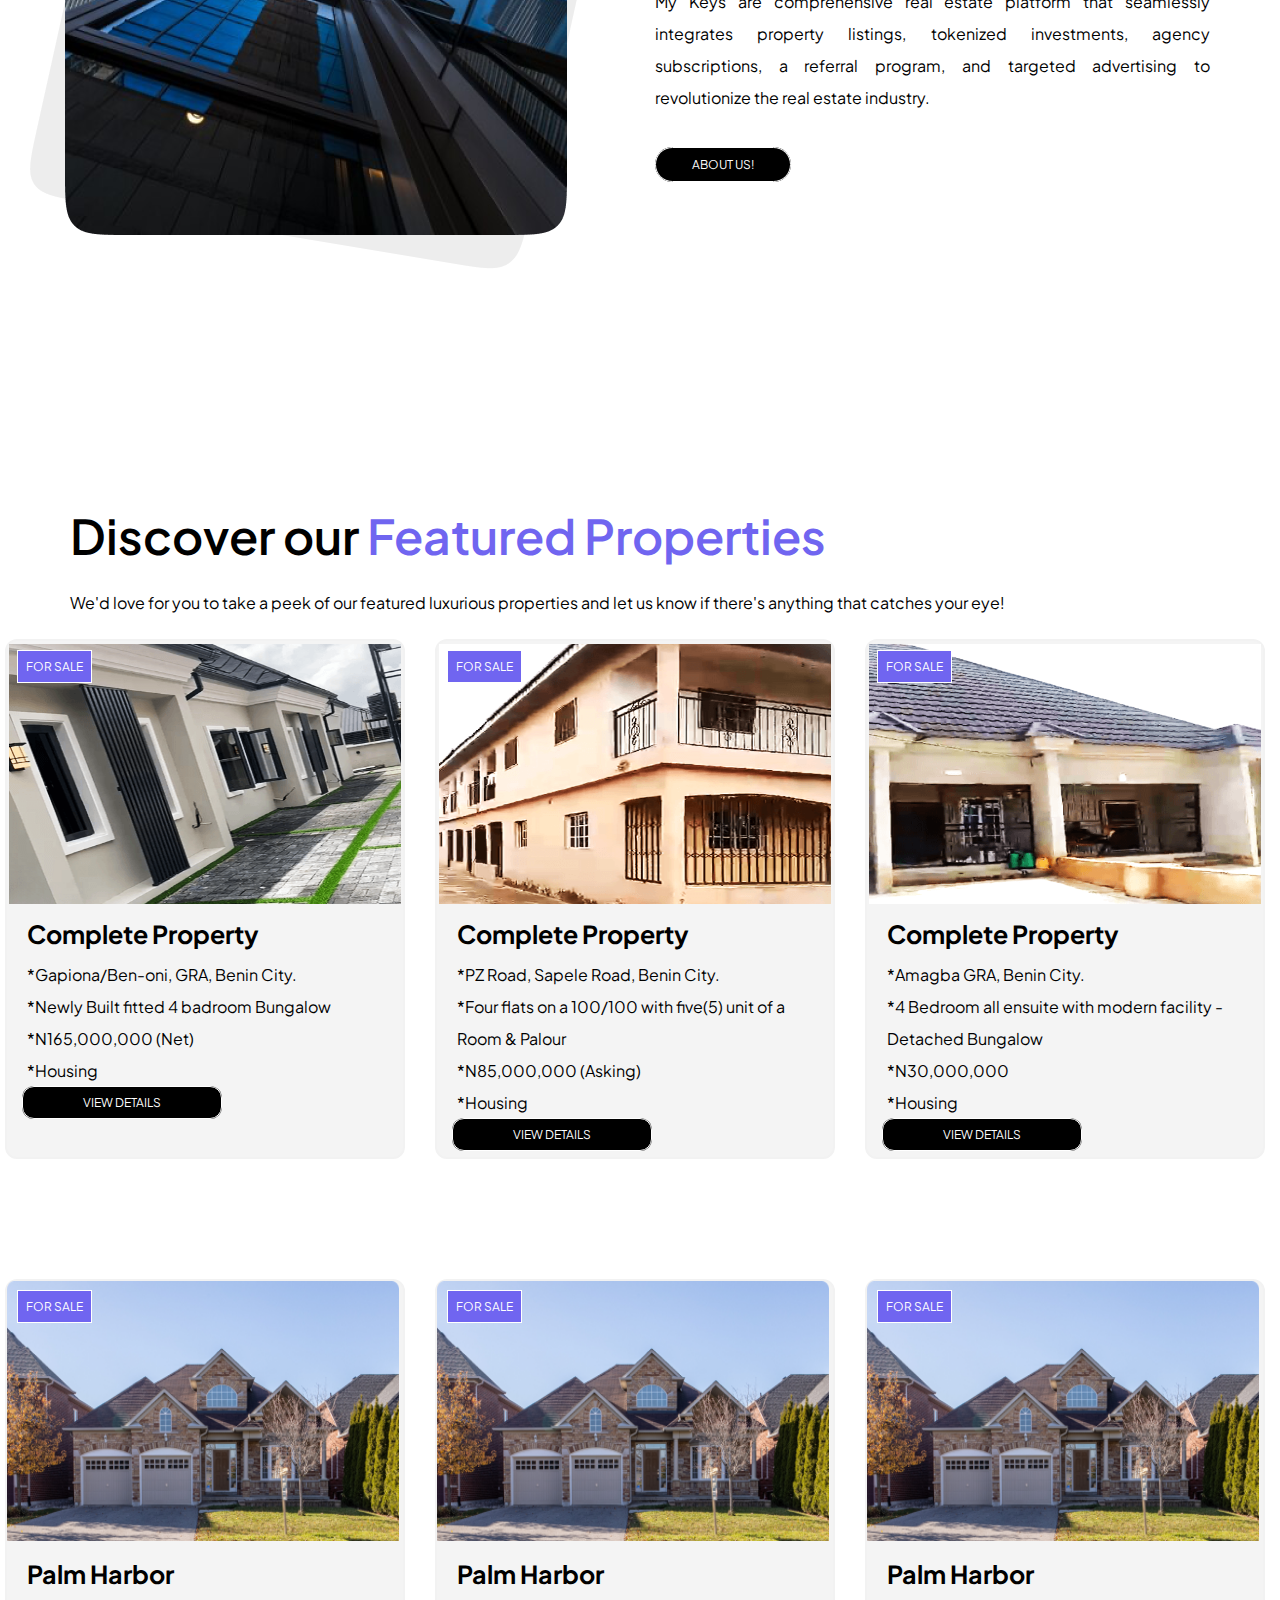
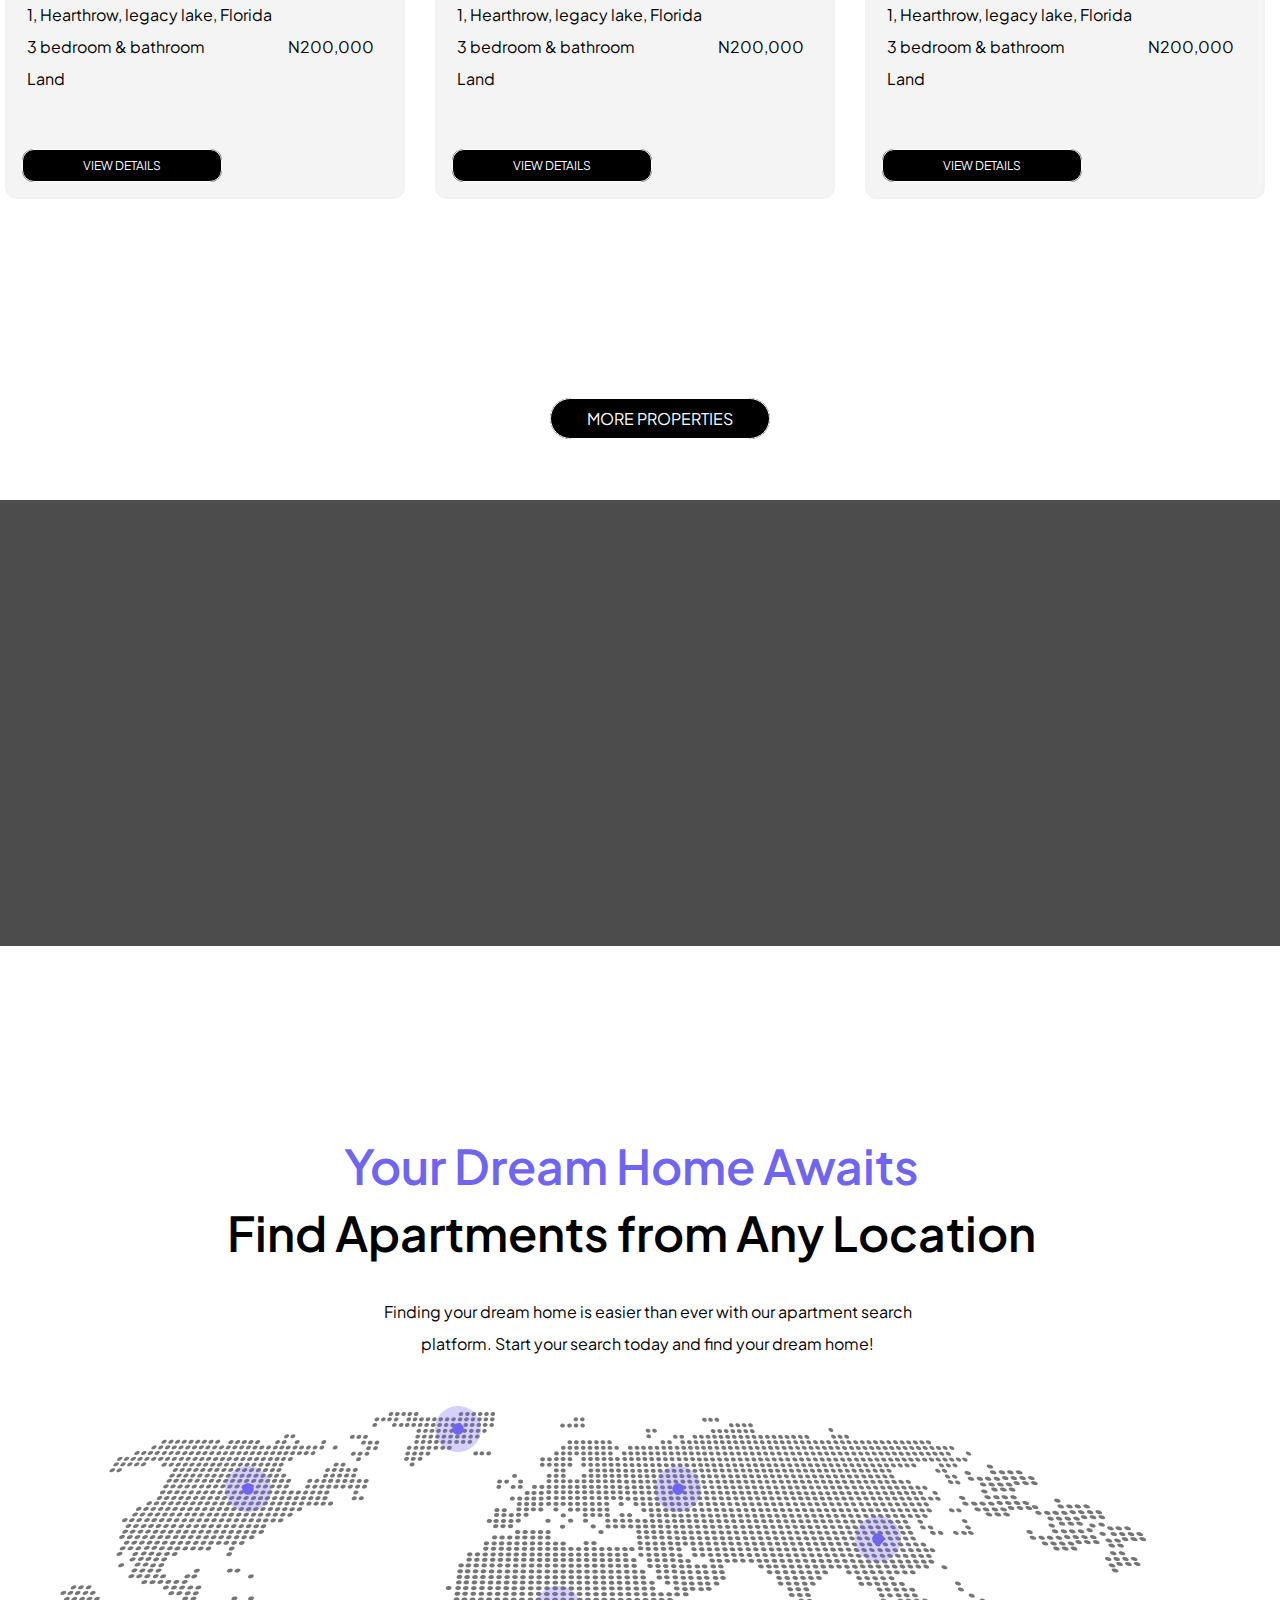
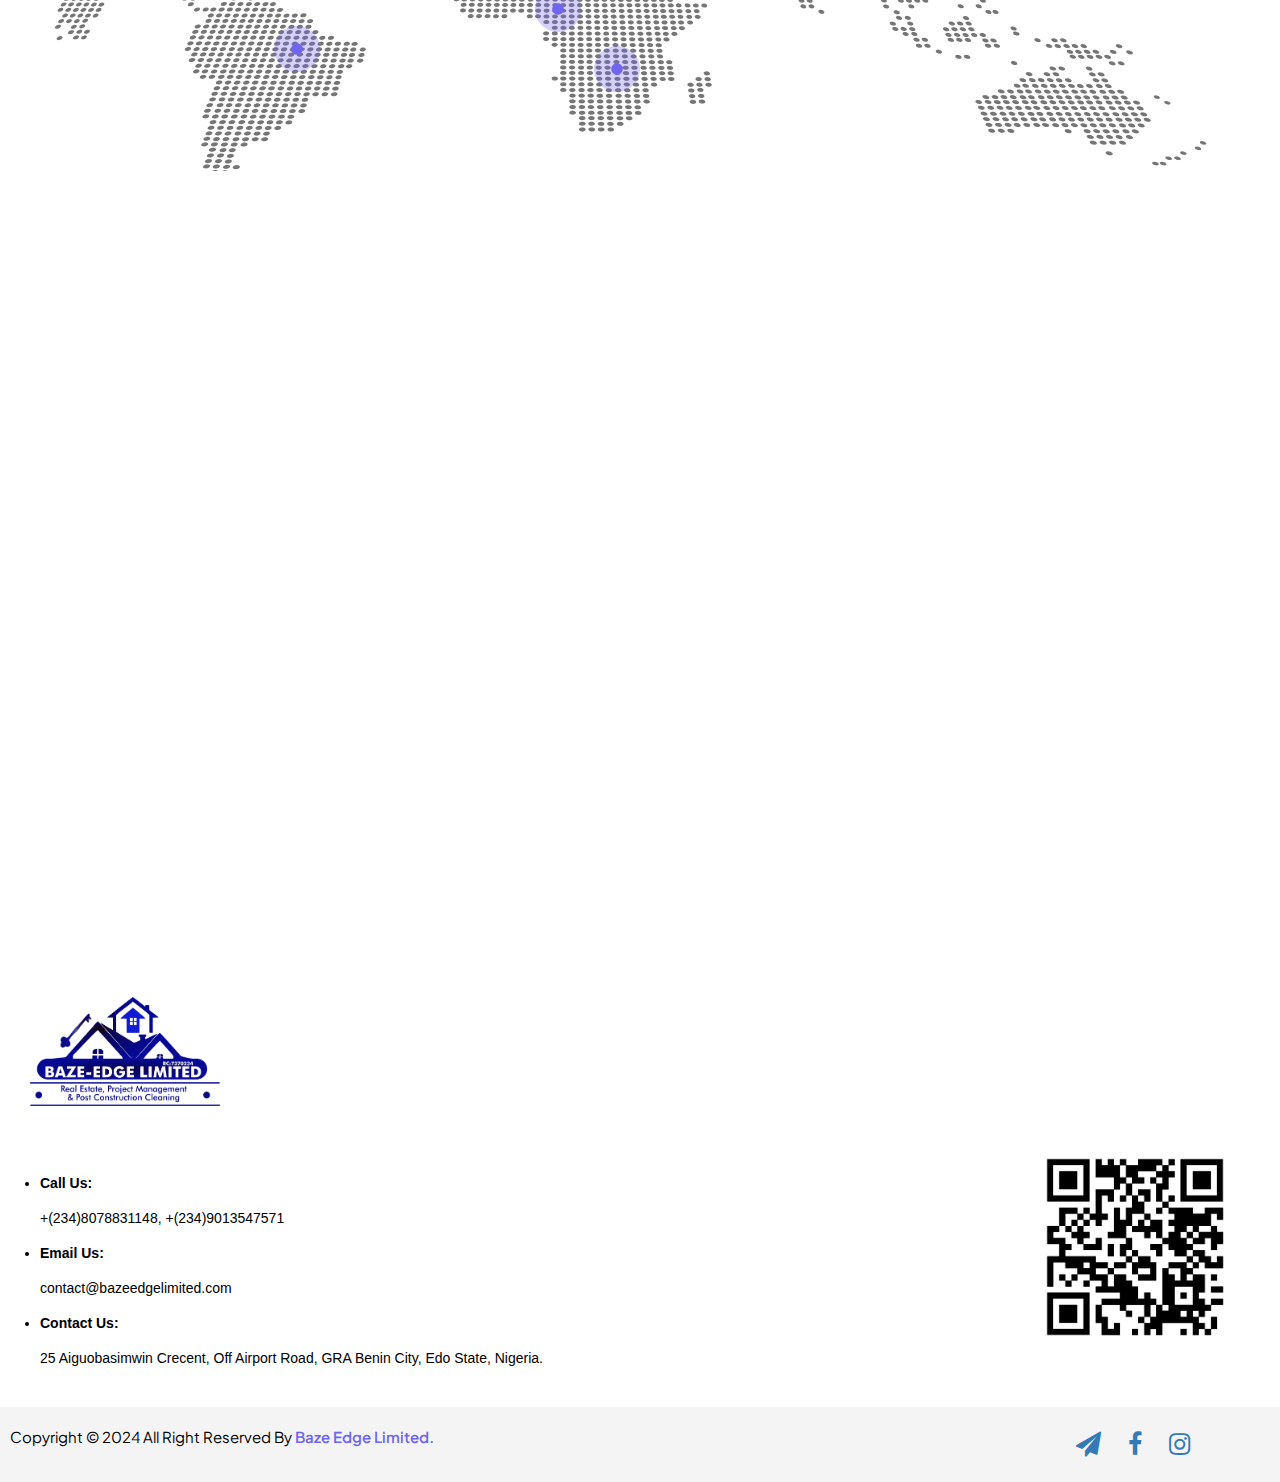
==== commit 5db25baf: "Updated and finetuned all responsive" ====
--- a/index.html
+++ b/index.html
@@ -65,7 +65,7 @@
                                 <li><a class="smooth-scroll" href="#contact">Contact Us</a></li>
                                 <li>&emsp;&emsp;&emsp;&emsp;</li>
                                 <div class="get_touch_btn">
-                                    <a class="btn-general btn-lotus smooth-scrol" href="./html_sub/get_touch.html" title="Reach Us!" role="button">Reach Us!</a>
+                                    <a class="btn-general btn-lotus smooth-scroll" href="./html_sub/get_touch.html" title="Reach Us!" role="button">Reach Us!</a>
                                 </div>
                             </ul>
                         </div>
@@ -87,7 +87,7 @@
                                 <li><a class="smooth-scroll" href="#google-map">Find Us</a></li>
                                 <li>&emsp;&emsp;&emsp;&emsp;</li>
                                 <div class="get_touch_btn">
-                                    <a class="btn-general btn-lotus smooth-scrol" href="./html_sub/get_touch.html" title="Get in touch" role="button">Get in touch</a>
+                                    <a class="btn-general btn-lotus" href="./html_sub/get_touch.html" title="Reach US!" role="button">Reach US!</a>
                                 </div>
                             </ul>
                         </div>
--- a/css/style.css
+++ b/css/style.css
@@ -134,6 +134,28 @@
     height: 64px;
 }
 
+/* ======================================
+|   Arrow down which displays only from this mobile view
+========================================= */
+        #arrow-down {
+            position: absolute;
+            left: 50%;
+            bottom: 3%;
+            color: #fff;
+            font-size: 30px;
+            width: 32px;
+            height: 32px;
+            text-align: center;
+            margin-left: -16px;
+            z-index: 1;
+        }
+
+        #arrow-down:hover,
+        #arrow-down:focus {
+            color: #fff;
+        }
+        /*Arrow down ends here*/
+
 /*===================================
 |  |  About Estate company
 ====================================*/
@@ -592,14 +614,14 @@
 
 /*Below is the "Reach Us! section" at the navigation bar css*/
 .get_touch_btn {
+    left: 560.9px;
     text-decoration: none;
     z-index: 1;
 }
 
 .get_touch_btn a {
     position: relative;
-    top: -25px;
-    left: 560px;
+    top: 10px;
     text-decoration: none;
 }   
 
--- a/css/responsive.css
+++ b/css/responsive.css
@@ -71,17 +71,41 @@
 }
 
 
-
-
-
 /*==========================================
 |   |   Bootstrap 3 Media Queries
 ============================================*/
 /*Extra large screen down to 4k*/
 @media (min-width: 2561px) {
-        /*background image*/
-        #background_image img {
-            width: 100%;
+    /*background image*/
+    #background_image img {
+            width: 100%;
+    }
+
+        /* ======================================
+        |  Arrow down which displays only from this mobile view
+        ========================================= */
+        #arrow-down {
+            visibility: hidden;
+        }
+        /*Arrow down ends here*/
+
+        /*Below is the "Reach Us! section" at the navigation bar css*/
+        .get_touch_btn a {
+            position: relative;
+            top: -25px;
+            left: 570px;
+            text-decoration: none;
+        } 
+
+        #home {
+            margin-bottom: 600px;
+        }
+
+        /*Estate down button*/
+        .estate_header_btn a {
+            position: relative;
+            top: 50px;
+            left: 1200px;
         }
 }
 
@@ -91,6 +115,72 @@
         #background_image img {
             width: 100%;
         }
+        /* ======================================
+        |  Arrow down which displays only from this mobile view
+        ========================================= */
+        #arrow-down {
+            visibility: hidden;
+        }
+        /*Arrow down ends here*/
+
+        /*Below is the "Reach Us! section" at the navigation bar css*/
+        .get_touch_btn a {
+            position: relative;
+            top: -25px;
+            left: 570px;
+            text-decoration: none;
+        } 
+
+        #home {
+            margin-bottom: 600px;
+        }
+
+        /*Estate down button*/
+        .estate_header_btn a {
+            position: relative;
+            top: 50px;
+            left: 1200px;
+        }
+}
+
+/*Large screens*/
+@media (max-width: 2300px) {
+    /*Estate down button*/
+    .estate_header_btn a {
+        position: relative;
+        top: 50px;
+        left: 1100px;
+    }
+}
+
+/*Large screens*/
+@media (max-width: 2000px) {
+    /*Estate down button*/
+    .estate_header_btn a {
+        position: relative;
+        top: 50px;
+        left: 900px;
+    }
+}
+
+/*Large screens*/
+@media (max-width: 1600px) {
+    /*Estate down button*/
+    .estate_header_btn a {
+        position: relative;
+        top: 50px;
+        left: 700px;
+    }
+}
+
+/*Large screens*/
+@media (max-width: 1500px) {
+    /*Estate down button*/
+    .estate_header_btn a {
+        position: relative;
+        top: 50px;
+        left: 600px;
+    }
 }
 
 /* Between Large Laptops and Laptops screens ----------- */
@@ -226,6 +316,12 @@
             height: 520px;
         }
 
+            /*Estate down button*/
+        .estate_header_btn a {
+            position: relative;
+            top: 50px;
+            left: 550px;
+        }
 }
 
 /* Between screens ----------- */
@@ -841,7 +937,6 @@
         }
 } 
 
-
 /* Between screens ----------- */
 @media (min-width: 992px) and (max-width: 1023px) {
         /*Home section*/
@@ -1444,7 +1539,7 @@
         /*Home section*/
         .nav {
             position: relative;
-            left: -30px;
+            left: -55px;
             padding: -10px 0;
         }
 
@@ -1456,27 +1551,29 @@
             font-size: 9px;
         }
 
-        .get_touch_btn a {
-            left: 465px;
-            font-size: 9px;
-            padding: 10px 25px;        
-        }   
-        
         .navbar-brand img {
             width: 90px;
             top: -5px;
         }
 
+        /*Below is the "Reach Us! section" at the navigation bar css*/
+        .get_touch_btn a {
+            top: -25px;
+            left: 464px;
+            text-decoration: none;
+            font-size: 9px;
+        }  
+
         .home-screen h1 {
             top: 490px;
-            left: 160px;
+            left: 180px;
             font-size: 35px;
             width: 500px;
             line-height: 55px;
         }
         .home-screen p {
             top: 390px;
-            left: 160px;
+            left: 180px;
             width: 500px;
             font-size: 14px;
             text-align: justify;
@@ -1492,7 +1589,7 @@
 
         /*About Estate company*/
         #about {
-            margin-top: -300px;
+            margin-top: -650px;
         }
         #about_image .front {
             position: relative;
@@ -1513,7 +1610,7 @@
             position: relative;
             top: -860px;
             left: 400px;
-            width: 350px;
+            width: 330px;
         }
 
         #about_text h2 {
@@ -1537,13 +1634,13 @@
         }
 
         #estate_header h2 {
-            left: -20px;
+            left: -10px;
             font-size: 30px;
         }
         #estate_header p {
             position: relative;
             top: -50px;
-            left: -20px;
+            left: -10px;
             font-size: 14px;
         }
         
@@ -1577,7 +1674,7 @@
         #view_2 {
             position: relative;
             top: -580px;
-            left: 400px;
+            left: 390px;
             width: 100%;
             height: 520px;
             margin-bottom: 60px;
@@ -1638,7 +1735,7 @@
         }
         #view_4 {
             position: relative;
-            left: 450px;
+            left: 440px;
             width: 100%;
             height: 520px;
         }
@@ -1652,7 +1749,7 @@
         #view_6 {
             position: relative;
             top: -460px;
-            left: 450px;
+            left: 440px;
             width: 100%;
             height: 520px;
         }
@@ -1661,7 +1758,7 @@
         .estate_header_btn a {
             position: relative;
             top: 450px;
-            left: 340px;
+            left: 330px;
         }
 
         /*Stats*/
@@ -1741,7 +1838,7 @@
 
         .office {
             top: 10px;
-            left: -20px;
+            left: -10px;
         }
 
         .office-details {
@@ -1759,7 +1856,7 @@
         footer p {
             position: relative;
             top: 14px;
-            left: -20px;
+            left: -10px;
             font-size: 15px;
             
         }
@@ -1771,13 +1868,1313 @@
 
 } 
 
-
-
-/*BELOW ARE RESPONSIVE SMALLER PHONE SCREEN OF 321 AND 320*/
-
-/* Smartphones (landscape) ----------- */
-@media only screen 
-and (max-width : 321px) {
+/* Extra small Device (Landscape phones and Portrait Tablets) */
+@media (min-width: 699px) and (max-width: 767px) {
+
+        /*Navigation bar*/
+        .navbar-brand {
+            padding: 10px 10px;
+        }
+
+        .navbar-brand img {
+            position: relative;
+            top: -13px;
+            left: -15px;
+            width: 100px;
+            height: 60px;
+        }
+
+        /*Hide Navigation menu for smaller devices to allow Mobile menu drop down button*/
+        .navbar-nav {
+            display: none;
+        }
+
+        /*Mobile Menu button display*/
+        #mobile-nav-open-btn {
+            display: block;
+            left: 650px;
+            top: 5px;
+            font-size: 30px;
+            color: #7065f0
+        }
+
+        #mobile-nav-close-btn {
+            font-family: "Plus Jakarta Sans", "Open Sans";
+            font-size: 40px;
+            position: relative;
+            top: 1px;
+            left: 670px;
+        }
+
+        #mobile-nav a {
+            font-size: 18px;
+        }
+
+        /*Navigation bar*/
+        .navbar {
+            padding: 68x 0;
+        }
+        
+        /*Below is the "Reach Us! section" at the navigation bar css*/
+        .get_touch_btn a {
+            top: 10px;
+            left: 10px;
+            text-decoration: none;
+        }  
+        
+        /*Home section*/
+        #home {
+            height: 100%;
+            width: 100%;
+            margin-bottom: 200px;
+        }
+
+        #background_image img {
+            visibility: hidden;
+        }
+
+        /*767 is tablet screen size hence, I am using a medium picture of the home screen*/
+        #background_image{
+            background-image: url('../img/home_page/estate_home_screen_medium.png');
+            height: 100%;
+            width: 100%;
+        }
+
+        .home-screen h1 {
+            position: relative;
+            top: 580px;
+            left: 190px;
+            font-size: 40px;
+            line-height: 55px;
+            width: 550px;
+        }
+
+        .home-screen p {
+            position: relative;
+            top: 490px;
+            left: 190px;
+            font-size: 15px;
+            line-height: 25px;
+            width: 520px;
+            text-align: justify;
+        }
+
+        /* ======================================
+        |   |   |   Arrow down which displays only from this mobile view
+        ========================================= */
+        #arrow-down {
+            position: absolute;
+            left: 50%;
+            bottom: 3%;
+            color: #fff;
+            font-size: 40px;
+            width: 32px;
+            height: 32px;
+            text-align: center;
+            margin-left: -16px;
+            z-index: 3;
+            visibility: visible;
+        }
+
+        #arrow-down:hover,
+        #arrow-down:focus {
+            color: #fff;
+        }
+        /*Arrow down ends here*/
+
+        /*About Estate company*/
+        #about {
+            height: 950px;
+        }
+
+        #about_image .front {
+            position: relative;
+            top: -350px;
+            left: 100px;
+            width: 390px;
+            z-index: 1;
+        }
+
+        #about_image .back {
+            position: relative;
+            top: 80px;
+            left: 60px;
+            width: 480px;
+        }
+
+        #about_text {
+            position: relative;
+            top: -440px;
+            left: 15px;
+            width: 650px;
+        }
+
+        #about_text h2 {
+            position: relative;
+            top: -490px;
+            font-size: 40px;
+            line-height: 50px;
+            width: 450px;
+        }
+
+        #about_text p {
+            position: relative;
+            left: -2px;
+            font-size: 15px;
+            padding-bottom: 0;
+            line-height: 30px;
+        }
+
+        #about_text p span{
+            position: relative;
+            top: 20px;
+        }
+
+        #about_text .about_btn a {
+            font-size: 13px;
+        }
+        
+        /*Estate section*/
+
+        #estate {
+            height: 2150px;
+            margin-top: 100px;
+        }
+
+        #estate_header h2 {
+            position: relative;
+            top: -60px;
+            left: 10px;
+            width: 762px;
+            height: 67px;
+            font-size: 40px;
+            width: 550px;
+            line-height: 50px;
+        }
+
+        #estate_header p {
+            position: relative;
+            top: -40px;
+            left: 10px;
+            font-size: 15px;
+            line-height: 23px;
+            text-align: justify;
+            width: 650px;
+            padding: 20px 0;
+        }
+
+        #estate_view_1 {
+            position: relative;
+            top: -20px;
+            left: -20px;
+            width: 350px;
+        }
+
+        /*Sold/Available button posiition for estate view 1*/
+        #view_1 .image_btn_one a,
+        #view_2 .image_btn_two a,
+        #view_3 .image_btn_three a {
+            position: relative;
+            top: -245px;
+            left: 10px;
+        }
+        /*Sold/Available for estate view 1 ends here*/
+
+        #estate_view_1 img {
+            height: 260px;
+            width: 99%;
+        }
+
+        #view_1 {
+            width: 100%;
+            height: 520px;
+            margin-bottom: 60px;
+        }
+        #view_2 {
+            position: relative;
+            top: -580px;
+            left: 360px;
+            width: 100%;
+            height: 520px;
+            margin-bottom: 60px;
+        }
+        #view_3 {
+            position: relative;
+            top: -580px;
+            width: 100%;
+            height: 520px;
+            margin-bottom: 60px;
+        }
+        /*====================================
+        |  |  CSS that affect all section
+        =====================================*/
+        /*housing text for all estate*/
+        .housing_text_below h2 {
+            font-size: 20px;
+        }
+        .housing_text_below p {
+            font-size: 14px;
+        }
+        /*View button effect for all section and some for estate 1 section because of movement levels*/
+        .view_btn a {
+            position: relative;
+            top: 5px;
+            left: -5px;
+            padding: 8px 60px;
+            font-size: 9px;
+        }
+
+        /*View button for estate 2 section because of movement levels*/
+        #estate_view_2 .view_btn a {
+            position: relative;
+            top: 60px;
+        }
+        /*======ends here================*/
+
+        #estate_view_2 {
+            position: relative;
+            top: -80px;
+            left: -80px;
+            width: 350px;
+        }
+
+        /*Sold/Available button posiition for estate view 2*/
+        #view_4 .image_btn_four a,
+        #view_5 .image_btn_five a,
+        #view_6 .image_btn_six a {
+            position: relative;
+            top: -245px;
+            left: 10px;
+        }
+        /*Sold/Available for estate view 2 ends here*/
+
+        #estate_view_2 img {
+            height: 260px;
+            width: 99%;
+        }
+        #view_4 {
+            position: relative;
+            left: 420px;
+            width: 100%;
+            height: 520px;
+        }
+        #view_5 {
+            position: relative;
+            top: 60px;
+            left: 60px;
+            width: 100%;
+            height: 520px;
+        }
+        #view_6 {
+            position: relative;
+            top: -460px;
+            left: 420px;
+            width: 100%;
+            height: 520px;
+        }
+
+        /*Estate down button*/
+        .estate_header_btn a {
+            position: relative;
+            top: 450px;
+            left: 300px;
+        }
+
+        /*Stats*/
+        #stats {
+            height: 850px;
+        }
+
+        #stats .content-box-md {
+            height: 850px;
+        }
+
+        #stats .first_stats {
+            height: 100px;
+            width: 290px;
+            top: -20px;
+            left: 220px;
+            padding: 20px;
+        }
+
+        #stats .second_stats {
+            height: 100px;
+            width: 290px;
+            left: 220px;
+            top: 100px;
+            padding: 20px;
+        }
+
+        #stats .third_stats {
+            height: 100px;
+            width: 290px;
+            left: 220px;
+            top: 220px;
+            padding: 20px;
+        }
+
+        #stats .vertical-heading h2 {
+            font-size: 40px;
+            line-height: 40px;
+            padding-bottom: 10px;
+        }
+        
+        #stats .vertical-heading p {
+            font-size: 15px;
+            line-height: 20px;
+        }
+
+        .stats-item i {
+            font-size: 30px;
+        }
+        
+        .stats-item h3 {
+            font-size: 30px;
+        }
+        
+        .stats-item p {
+            font-size: 15px;
+        }     
+
+        /*Contact us from continental location*/
+        #location {
+            height: 900px;
+        }
+
+        .location_text h2 {
+            font-size: 40px;
+            line-height: 60px;
+            left: -60px;
+        }
+
+        .location_text p {
+            top: -20px;
+            font-size: 15px;
+            left: 60px;
+            width: 580px;
+        }
+
+        #location .location_image {
+            position: relative;
+            width: 1300px;
+            top: -20px;
+            left: -150px;
+        }
+
+        /*Contact*/
+        
+        .contact_logo {
+            position: relative;
+            width: 150px;
+            top: -10px;
+            left: -5px;
+        }
+
+        .office {
+            top: 10px;
+            left: -5px;
+        }
+
+        .office-details {
+            font-size: 15px;
+            line-height: 33px;
+            width: 550px;
+            text-align: justify;
+        }
+        
+        /*Footer*/
+        footer {
+            padding: 5px;
+        }
+
+        footer p {
+            position: relative;
+            top: 14px;
+            left: -5px;
+            font-size: 15px;
+            
+        }
+
+        .footer_icons {
+            left:  -50px;
+            font-size: 20px;
+        }
+
+        .btn-back-to-top {
+            font-size: 20px;
+            z-index: 1;
+        }
+
+}
+
+/* Extra small Device (Landscape phones and Portrait Tablets) */
+@media (min-width: 631px) and (max-width: 698px) {
+
+    /*Navigation bar*/
+    .navbar-brand {
+        padding: 10px 10px;
+    }
+
+    .navbar-brand img {
+        position: relative;
+        top: -13px;
+        left: -15px;
+        width: 100px;
+        height: 60px;
+    }
+
+    /*Hide Navigation menu for smaller devices to allow Mobile menu drop down button*/
+    .navbar-nav {
+        display: none;
+    }
+
+    /*Mobile Menu button display*/
+    #mobile-nav-open-btn {
+        display: block;
+        left: 580px;
+        top: 5px;
+        font-size: 30px;
+        color: #7065f0
+    }
+
+    #mobile-nav-close-btn {
+        font-family: "Plus Jakarta Sans", "Open Sans";
+        font-size: 40px;
+        position: relative;
+        top: 1px;
+        left: 610px;
+    }
+
+    #mobile-nav a {
+        font-size: 18px;
+    }
+
+    /*Navigation bar*/
+    .navbar {
+        padding: 68x 0;
+    }
+    
+    /*Below is the "Reach Us! section" at the navigation bar css*/
+    .get_touch_btn a {
+        top: 10px;
+        left: 10px;
+        text-decoration: none;
+    }  
+    
+    /*Home section*/
+    #home {
+        height: 100%;
+        width: 100%;
+        margin-bottom: 200px;
+    }
+
+    #background_image img {
+        visibility: hidden;
+    }
+
+    /*767 is tablet screen size hence, I am using a medium picture of the home screen*/
+    #background_image{
+        background-image: url('../img/home_page/estate_home_screen_medium.png');
+        height: 100%;
+        width: 100%;
+    }
+
+    .home-screen h1 {
+        position: relative;
+        top: 580px;
+        left: 190px;
+        font-size: 40px;
+        line-height: 55px;
+        width: 550px;
+    }
+
+    .home-screen p {
+        position: relative;
+        top: 490px;
+        left: 190px;
+        font-size: 15px;
+        line-height: 25px;
+        width: 520px;
+        text-align: justify;
+    }
+
+    /* ======================================
+    |   |   |   Arrow down which displays only from this mobile view
+    ========================================= */
+    #arrow-down {
+        position: absolute;
+        left: 50%;
+        bottom: 3%;
+        color: #fff;
+        font-size: 40px;
+        width: 32px;
+        height: 32px;
+        text-align: center;
+        margin-left: -16px;
+        z-index: 3;
+        visibility: visible;
+    }
+
+    #arrow-down:hover,
+    #arrow-down:focus {
+        color: #fff;
+    }
+    /*Arrow down ends here*/
+
+    /*About Estate company*/
+    #about {
+        height: 950px;
+    }
+
+    #about_image .front {
+        position: relative;
+        top: -350px;
+        left: 100px;
+        width: 390px;
+        z-index: 1;
+    }
+
+    #about_image .back {
+        position: relative;
+        top: 80px;
+        left: 60px;
+        width: 480px;
+    }
+
+    #about_text {
+        position: relative;
+        top: -440px;
+        left: 15px;
+        width: 580px;
+    }
+
+    #about_text h2 {
+        position: relative;
+        top: -490px;
+        font-size: 40px;
+        line-height: 50px;
+        width: 450px;
+    }
+
+    #about_text p {
+        position: relative;
+        left: -2px;
+        font-size: 15px;
+        padding-bottom: 0;
+        line-height: 30px;
+    }
+
+    #about_text p span{
+        position: relative;
+        top: 20px;
+    }
+
+    #about_text .about_btn a {
+        font-size: 13px;
+    }
+    
+    /*Estate section*/
+
+    #estate {
+        height: 2150px;
+        margin-top: 100px;
+    }
+
+    #estate_header h2 {
+        position: relative;
+        top: -60px;
+        left: 10px;
+        width: 762px;
+        height: 67px;
+        font-size: 40px;
+        width: 550px;
+        line-height: 50px;
+    }
+
+    #estate_header p {
+        position: relative;
+        top: -40px;
+        left: 10px;
+        font-size: 15px;
+        line-height: 23px;
+        text-align: justify;
+        width: 580px;
+        padding: 20px 0;
+    }
+
+    #estate_view_1 {
+        position: relative;
+        top: -20px;
+        left: -20px;
+        width: 320px;
+    }
+
+    /*Sold/Available button posiition for estate view 1*/
+    #view_1 .image_btn_one a,
+    #view_2 .image_btn_two a,
+    #view_3 .image_btn_three a {
+        position: relative;
+        top: -245px;
+        left: 10px;
+    }
+    /*Sold/Available for estate view 1 ends here*/
+
+    #estate_view_1 img {
+        height: 260px;
+        width: 99%;
+    }
+
+    #view_1 {
+        width: 100%;
+        height: 520px;
+        margin-bottom: 60px;
+    }
+    #view_2 {
+        position: relative;
+        top: -580px;
+        left: 320px;
+        width: 100%;
+        height: 520px;
+        margin-bottom: 60px;
+    }
+    #view_3 {
+        position: relative;
+        top: -580px;
+        width: 100%;
+        height: 520px;
+        margin-bottom: 60px;
+    }
+    /*====================================
+    |  |  CSS that affect all section
+    =====================================*/
+    /*housing text for all estate*/
+    .housing_text_below h2 {
+        font-size: 20px;
+    }
+    .housing_text_below p {
+        font-size: 14px;
+    }
+    /*View button effect for all section and some for estate 1 section because of movement levels*/
+    .view_btn a {
+        position: relative;
+        top: 5px;
+        left: -5px;
+        padding: 8px 60px;
+        font-size: 9px;
+    }
+
+    /*View button for estate 2 section because of movement levels*/
+    #estate_view_2 .view_btn a {
+        position: relative;
+        top: 60px;
+    }
+    /*======ends here================*/
+
+    #estate_view_2 {
+        position: relative;
+        top: -80px;
+        left: -80px;
+        width: 320px;
+    }
+
+    /*Sold/Available button posiition for estate view 2*/
+    #view_4 .image_btn_four a,
+    #view_5 .image_btn_five a,
+    #view_6 .image_btn_six a {
+        position: relative;
+        top: -245px;
+        left: 10px;
+    }
+    /*Sold/Available for estate view 2 ends here*/
+
+    #estate_view_2 img {
+        height: 260px;
+        width: 99%;
+    }
+    #view_4 {
+        position: relative;
+        left: 380px;
+        width: 100%;
+        height: 520px;
+    }
+    #view_5 {
+        position: relative;
+        top: 60px;
+        left: 60px;
+        width: 100%;
+        height: 520px;
+    }
+    #view_6 {
+        position: relative;
+        top: -460px;
+        left: 380px;
+        width: 100%;
+        height: 520px;
+    }
+
+    /*Estate down button*/
+    .estate_header_btn a {
+        position: relative;
+        top: 450px;
+        left: 250px;
+    }
+
+    /*Stats*/
+    #stats {
+        height: 850px;
+    }
+
+    #stats .content-box-md {
+        height: 850px;
+    }
+
+    #stats .first_stats {
+        height: 100px;
+        width: 290px;
+        top: -20px;
+        left: 180px;
+        padding: 20px;
+    }
+
+    #stats .second_stats {
+        height: 100px;
+        width: 290px;
+        left: 180px;
+        top: 100px;
+        padding: 20px;
+    }
+
+    #stats .third_stats {
+        height: 100px;
+        width: 290px;
+        left: 180px;
+        top: 220px;
+        padding: 20px;
+    }
+
+    #stats .vertical-heading h2 {
+        font-size: 40px;
+        line-height: 40px;
+        padding-bottom: 10px;
+    }
+    
+    #stats .vertical-heading p {
+        font-size: 15px;
+        line-height: 20px;
+    }
+
+    .stats-item i {
+        font-size: 30px;
+    }
+    
+    .stats-item h3 {
+        font-size: 30px;
+    }
+    
+    .stats-item p {
+        font-size: 15px;
+    }     
+
+    /*Contact us from continental location*/
+    #location {
+        height: 900px;
+    }
+
+    .location_text h2 {
+        font-size: 35px;
+        line-height: 60px;
+        left: -100px;
+    }
+
+    .location_text p {
+        top: -20px;
+        font-size: 15px;
+        left: 20px;
+        width: 580px;
+    }
+
+    #location .location_image {
+        position: relative;
+        width: 1300px;
+        top: -20px;
+        left: -150px;
+    }
+
+    /*Contact*/
+    
+    .contact_logo {
+        position: relative;
+        width: 150px;
+        top: -10px;
+        left: -5px;
+    }
+
+    .office {
+        top: 10px;
+        left: 5px;
+    }
+
+    .office-details {
+        font-size: 15px;
+        line-height: 33px;
+        width: 550px;
+        text-align: justify;
+    }
+    
+    /*Footer*/
+    footer {
+        padding: 5px;
+    }
+
+    footer p {
+        position: relative;
+        top: 14px;
+        left: 5px;
+        font-size: 15px;
+        
+    }
+
+    .footer_icons {
+        left:  -50px;
+        font-size: 20px;
+    }
+
+    .btn-back-to-top {
+        font-size: 20px;
+        z-index: 1;
+    }
+
+}
+
+/* Extra small Device (Landscape phones and Portrait Tablets) */
+@media (min-width: 563px) and (max-width: 630px) {
+
+    /*Navigation bar*/
+    .navbar-brand {
+        padding: 10px 10px;
+    }
+
+    .navbar-brand img {
+        position: relative;
+        top: -13px;
+        left: -15px;
+        width: 90px;
+        height: 60px;
+    }
+
+    /*Hide Navigation menu for smaller devices to allow Mobile menu drop down button*/
+    .navbar-nav {
+        display: none;
+    }
+
+    /*Mobile Menu button display*/
+    #mobile-nav-open-btn {
+        display: block;
+        left: 530px;
+        top: 5px;
+        font-size: 30px;
+        color: #7065f0
+    }
+
+    #mobile-nav-close-btn {
+        font-family: "Plus Jakarta Sans", "Open Sans";
+        font-size: 40px;
+        position: relative;
+        top: 1px;
+        left: 540px;
+    }
+
+    #mobile-nav a {
+        font-size: 15px;
+    }
+
+    /*Navigation bar*/
+    .navbar {
+        padding: 68x 0;
+    }
+    
+    /*Below is the "Reach Us! section" at the navigation bar css*/
+    .get_touch_btn a {
+        top: 10px;
+        left: 10px;
+        text-decoration: none;
+    }  
+    
+    /*Home section*/
+    #home {
+        height: 100%;
+        width: 100%;
+        margin-bottom: 200px;
+    }
+
+    #background_image img {
+        visibility: hidden;
+    }
+
+    /*767 is tablet screen size hence, I am using a medium picture of the home screen*/
+    #background_image{
+        background-image: url('../img/home_page/estate_home_screen_medium.png');
+        height: 100%;
+        width: 100%;
+    }
+
+    .home-screen h1 {
+        position: relative;
+        top: 580px;
+        left: 190px;
+        font-size: 40px;
+        line-height: 55px;
+        width: 520px;
+    }
+
+    .home-screen p {
+        position: relative;
+        top: 490px;
+        left: 190px;
+        font-size: 15px;
+        line-height: 25px;
+        width: 520px;
+        text-align: justify;
+    }
+
+    /* ======================================
+    |   |   |   Arrow down which displays only from this mobile view
+    ========================================= */
+    #arrow-down {
+        position: absolute;
+        left: 50%;
+        bottom: 3%;
+        color: #fff;
+        font-size: 40px;
+        width: 32px;
+        height: 32px;
+        text-align: center;
+        margin-left: -16px;
+        z-index: 3;
+        visibility: visible;
+    }
+
+    #arrow-down:hover,
+    #arrow-down:focus {
+        color: #fff;
+    }
+    /*Arrow down ends here*/
+
+    /*About Estate company*/
+    #about {
+        height: 950px;
+    }
+
+    #about_image .front {
+        position: relative;
+        top: -350px;
+        left: 80px;
+        width: 390px;
+        z-index: 1;
+    }
+
+    #about_image .back {
+        position: relative;
+        top: 80px;
+        left: 30px;
+        width: 480px;
+    }
+
+    #about_text {
+        position: relative;
+        top: -440px;
+        left: 15px;
+        width: 520px;
+    }
+
+    #about_text h2 {
+        position: relative;
+        top: -490px;
+        font-size: 40px;
+        line-height: 50px;
+        width: 450px;
+    }
+
+    #about_text p {
+        position: relative;
+        left: -2px;
+        font-size: 15px;
+        padding-bottom: 0;
+        line-height: 30px;
+    }
+
+    #about_text p span{
+        position: relative;
+        top: 20px;
+    }
+
+    #about_text .about_btn a {
+        font-size: 13px;
+    }
+    
+    /*Estate section*/
+
+    #estate {
+        height: 2300px;
+        margin-top: 100px;
+    }
+
+    #estate_header h2 {
+        position: relative;
+        top: -60px;
+        left: 10px;
+        width: 762px;
+        height: 67px;
+        font-size: 40px;
+        width: 550px;
+        line-height: 50px;
+    }
+
+    #estate_header p {
+        position: relative;
+        top: -40px;
+        left: 10px;
+        font-size: 15px;
+        line-height: 23px;
+        text-align: justify;
+        width: 520px;
+        padding: 20px 0;
+    }
+
+    #estate_view_1 {
+        position: relative;
+        left: 10px;
+        top: -20px;
+        width: 100px;
+    }
+
+    /*Sold/Available button posiition for estate view 1*/
+    #view_1 .image_btn_one a,
+    #view_2 .image_btn_two a,
+    #view_3 .image_btn_three a {
+        position: relative;
+        top: -330px;
+        left: 10px;
+    }
+    /*Sold/Available for estate view 1 ends here*/
+
+    #estate_view_1 img {
+        height: 350px;
+        width: 99%;
+    }
+
+    #view_1 {
+        width: 500px;
+        height: 580px;
+        margin-bottom: 60px;
+    }
+    #view_2 {
+        width: 500px;
+        height: 580px;
+        margin-bottom: 60px;
+    }
+    #view_3 {
+        width: 500px;
+        height: 580px;
+        margin-bottom: 60px;
+    }
+    /*====================================
+    |  |  CSS that affect all section
+    =====================================*/
+    /*housing text for all estate*/
+    .housing_text_below h2 {
+        font-size: 16px;
+    }
+    .housing_text_below p {
+        font-size: 13px;
+    }
+    /*button for all section*/
+    .view_btn a {
+        position: relative;
+        top: 12px;
+        left: 20px;
+        padding: 8px 80px;
+    }
+    /*======ends here================*/
+
+    #estate_view_2 {
+        display: none;
+        position: relative;
+        top: -20px;
+        left: -35px;
+        width: 1000px;
+    }
+
+    /*Sold/Available button posiition for estate view 2*/
+    #view_4 .image_btn_four a,
+    #view_5 .image_btn_five a,
+    #view_6 .image_btn_six a {
+        position: relative;
+        top: -245px;
+        left: 10px;
+    }
+    /*Sold/Available for estate view 2 ends here*/
+
+    #estate_view_2 img {
+        height: 350px;
+        width: 99%;
+    }
+    #view_4 {
+        width: 500px;
+        height: 580px;
+    }
+    #view_5 {
+        width: 500px;
+        height: 580px;
+    }
+    #view_6 {
+        width: 500px;
+        height: 580px;
+    }
+
+    /*Estate down button*/
+    .estate_header_btn a {
+        position: relative;
+        top: 1160px;
+        left: 200px;
+    }
+
+    /*Stats*/
+    #stats {
+        height: 850px;
+    }
+
+    #stats .content-box-md {
+        height: 850px;
+    }
+
+    #stats .first_stats {
+        height: 100px;
+        width: 290px;
+        top: -20px;
+        left: 150px;
+        padding: 20px;
+    }
+
+    #stats .second_stats {
+        height: 100px;
+        width: 290px;
+        left: 150px;
+        top: 100px;
+        padding: 20px;
+    }
+
+    #stats .third_stats {
+        height: 100px;
+        width: 290px;
+        left: 150px;
+        top: 220px;
+        padding: 20px;
+    }
+
+    #stats .vertical-heading h2 {
+        font-size: 40px;
+        line-height: 40px;
+        padding-bottom: 10px;
+    }
+    
+    #stats .vertical-heading p {
+        font-size: 15px;
+        line-height: 20px;
+    }
+
+    .stats-item i {
+        font-size: 30px;
+    }
+    
+    .stats-item h3 {
+        font-size: 30px;
+    }
+    
+    .stats-item p {
+        font-size: 15px;
+    }     
+
+    /*Contact us from continental location*/
+    #location {
+        height: 900px;
+    }
+
+    .location_text h2 {
+        font-size: 32px;
+        line-height: 60px;
+        left: -140px;
+    }
+
+    .location_text p {
+        top: -20px;
+        font-size: 14px;
+        left: 5px;
+        width: 540px;
+    }
+
+    #location .location_image {
+        position: relative;
+        width: 1300px;
+        top: -20px;
+        left: -300px;
+    }
+
+    /*Contact*/
+    
+    .contact_logo {
+        position: relative;
+        width: 150px;
+        top: -10px;
+        left: -10px;
+    }
+
+    .office {
+        top: 10px;
+        left: -3px;
+    }
+
+    .office-details {
+        font-size: 15px;
+        line-height: 30px;
+        width: 550px;
+        text-align: justify;
+    }
+    
+    /*Footer*/
+    footer {
+        padding: 5px;
+    }
+
+    footer p {
+        position: relative;
+        top: 14px;
+        left: -15px;
+        font-size: 13px;
+        
+    }
+
+    .footer_icons {
+        left:  -50px;
+        font-size: 18px;
+    }
+
+    .socials_icons {
+        padding-left: 10px;
+        padding-right: 10px;
+    }
+    
+
+    .btn-back-to-top {
+        font-size: 20px;
+        z-index: 1;
+    }
+
+}
+
+/*The small home screen pics started from this screen size*/
+/* Extra small Device (Portrait phones and Smaller devices) */
+@media (min-width: 481px) and (max-width: 562px) {
 
         /*Navigation bar*/
         .navbar-brand {
@@ -1800,7 +3197,7 @@
         /*Mobile Menu button display*/
         #mobile-nav-open-btn {
             display: block;
-            left: 300px;
+            left: 430px;
             top: 5px;
             font-size: 25px;
             color: #7065f0
@@ -1823,6 +3220,13 @@
             padding: 5px 0;
         }
 
+        /*Below is the "Reach Us! section" at the navigation bar css*/
+        .get_touch_btn a {
+            top: 10px;
+            left: 10px;
+            text-decoration: none;
+        }  
+
         /*Home section*/
         #home {
             height: 100%;
@@ -1830,11 +3234,11 @@
             margin-bottom: 100px;
         }
 
-        #background_image img {
-            /* display: none; */
+        #background_image img { 
             visibility: hidden;
         }
 
+        /*481 is extra small screen hence, I am using the small picture of the home screen*/
         #background_image{
             background-image: url('../img/home_page/estate_home_screen_small.png');
             height: 100%;
@@ -1847,7 +3251,7 @@
             left: 175px;
             font-size: 30px;
             line-height: 40px;
-            width: 350px;
+            width: 450px;
         }
 
         .home-screen p {
@@ -1856,7 +3260,7 @@
             left: 175px;
             font-size: 13px;
             line-height: 25px;
-            width: 330px;
+            width: 450px;
             text-align: justify;
         }
 
@@ -1874,6 +3278,7 @@
             text-align: center;
             margin-left: -16px;
             z-index: 1;
+            visibility: visible;
         }
 
         #arrow-down:hover,
@@ -1890,7 +3295,7 @@
         #about_image .front {
             position: relative;
             top: -260px;
-            left: 25px;
+            left: 80px;
             width: 270px;
             height: 285px;
             z-index: 1;
@@ -1899,7 +3304,7 @@
         #about_image .back {
             position: relative;
             top: 40px;
-            left: 10px;
+            left: 60px;
             width: 310px;
             height: 314px;
         }
@@ -1907,7 +3312,7 @@
         #about_text {
             position: relative;
             top: -380px;
-            width: 330px;
+            width: 450px;
         }
 
         #about_text h2 {
@@ -1915,7 +3320,7 @@
             top: -290px;
             font-size: 30px;
             line-height: 40px;
-            width: 350px;
+            width: 445px;
         }
 
         #about_text p {
@@ -1933,10 +3338,10 @@
             font-size: 11px;
         }
         
-            /*Estate section*/
+        /*Estate section*/
 
         #estate {
-            height: 2100px;
+            height: 2300px;
             margin-top: 100px;
         }
 
@@ -1958,19 +3363,12 @@
             font-size: 13px;
             line-height: 23px;
             text-align: justify;
-            width: 330px;
-        }
-
-        .estate_header_btn a {
-            position: relative;
-            top: -35px;
-            left: 145px;
-            font-size: 11px;
+            width: 450px;
         }
 
         #estate_view_1 {
             position: relative;
-            left: -18px;
+            left: 10px;
             top: -20px;
             width: 1000px;
         }
@@ -1980,29 +3378,29 @@
         #view_2 .image_btn_two a,
         #view_3 .image_btn_three a {
             position: relative;
-            top: -245px;
+            top: -345px;
             left: 10px;
         }
         /*Sold/Available for estate view 1 ends here*/
 
         #estate_view_1 img {
-            height: 260px;
-            width: 315px;
+            height: 360px;
+            width: 99%;
         }
 
         #view_1 {
-            width: 320px;
-            height: 490px;
+            width: 420px;
+            height: 590px;
             margin-bottom: 60px;
         }
         #view_2 {
-            width: 320px;
-            height: 520px;
+            width: 420px;
+            height: 590px;
             margin-bottom: 60px;
         }
         #view_3 {
-            width: 320px;
-            height: 520px;
+            width: 420px;
+            height: 620px;
             margin-bottom: 60px;
         }
         /*====================================
@@ -2044,7 +3442,7 @@
 
         #estate_view_2 img {
             height: 260px;
-            width: 315px;
+            width: 99%;
         }
         #view_4 {
             width: 320px;
@@ -2057,6 +3455,14 @@
         #view_6 {
             width: 320px;
             height: 460px;
+        }
+
+        /*Estate down button*/
+        .estate_header_btn a {
+            position: relative;
+            top: 1200px;
+            left: 150px;
+            font-size: 15px;
         }
 
         /*Stats*/
@@ -2072,14 +3478,14 @@
             height: 100px;
             width: 260px;
             top: -20px;
-            left: 40px;
+            left: 110px;
             padding: 20px;
         }
 
         #stats .second_stats {
             height: 100px;
             width: 260px;
-            left: 40px;
+            left: 110px;
             top: 80px;
             padding: 20px;
         }
@@ -2087,7 +3493,7 @@
         #stats .third_stats {
             height: 100px;
             width: 260px;
-            left: 40px;
+            left: 110px;
             top: 180px;
             padding: 20px;
         }
@@ -2126,7 +3532,7 @@
             top: -100px;
             font-size: 30px;
             line-height: 40px;
-            width: 350px;
+            width: 500px;
         }
         
         .location_text p {
@@ -2134,7 +3540,7 @@
             left: -5px;
             top: -90px;
             font-size: 13px;
-            width: 330px;
+            width: 480px;
             line-height: 25px;
         }
 
@@ -2201,26 +3607,26 @@
         .footer_icons {
             position: relative;
             top: -60px;
-            left:  -200px;
+            left:  -320px;
             font-size: 20px;
             text-align: right;
         }
 
         .btn-back-to-top {
-            font-size: 15px;
+            font-size: 18px;
             z-index: 1;
         }
-}
-
-/* Smartphones (portrait) ----------- */
-@media only screen 
-and (max-width : 320px) {
+
+}
+
+/* Extra small Device - Large mobile (Portrait phones and Smaller devices) */
+@media (min-width: 413px) and (max-width: 480px) {
 
         /*Navigation bar*/
         .navbar-brand {
             padding: 10px 10px;
         }
-    
+
         .navbar-brand img {
             position: relative;
             top: -5px;
@@ -2228,21 +3634,21 @@
             width: 65px;
             height: 40px;
         }
-    
+
         /*Hide Navigation menu for smaller devices to allow Mobile menu drop down button*/
         .navbar-nav {
             display: none;
         }
-    
+
         /*Mobile Menu button display*/
         #mobile-nav-open-btn {
             display: block;
-            left: 300px;
+            left: 360px;
             top: 5px;
             font-size: 25px;
             color: #7065f0
         }
-    
+
         #mobile-nav-close-btn {
             font-family: "Plus Jakarta Sans", "Open Sans";
             font-size: 35px;
@@ -2250,53 +3656,60 @@
             top: -2px;
             right: 13px;
         }
-    
+
         #mobile-nav a {
             font-size: 13px;
         }
-    
+
         /*Navigation bar*/
         .navbar {
             padding: 5px 0;
         }
-    
+
+        /*Below is the "Reach Us! section" at the navigation bar css*/
+        .get_touch_btn a {
+            top: 10px;
+            left: 10px;
+            text-decoration: none;
+        }  
+
         /*Home section*/
         #home {
             height: 100%;
             width: 100%;
             margin-bottom: 100px;
         }
-    
-        #background_image img {
-            /* display: none; */
+
+        #background_image img { 
             visibility: hidden;
         }
-    
+
+        /*481 is extra small screen hence, I am using the small picture of the home screen*/
         #background_image{
             background-image: url('../img/home_page/estate_home_screen_small.png');
             height: 100%;
             width: 100%;
         }
-    
+
         .home-screen h1 {
             position: relative;
             top: 580px;
             left: 175px;
-            font-size: 30px;
+            font-size: 29px;
             line-height: 40px;
-            width: 350px;
-        }
-    
+            width: 390px;
+        }
+
         .home-screen p {
             position: relative;
             top: 500px;
             left: 175px;
             font-size: 13px;
             line-height: 25px;
-            width: 330px;
+            width: 380px;
             text-align: justify;
         }
-    
+
         /* ======================================
         |   |   |   Arrow down which displays only from this mobile view
         ========================================= */
@@ -2311,42 +3724,43 @@
             text-align: center;
             margin-left: -16px;
             z-index: 1;
-        }
-    
+            visibility: visible;
+        }
+
         #arrow-down:hover,
         #arrow-down:focus {
             color: #fff;
         }
         /*Arrow down ends here*/
-    
+
         /*About Estate company*/
         #about {
             height: 720px;
         }
-    
+
         #about_image .front {
             position: relative;
             top: -260px;
-            left: 25px;
+            left: 60px;
             width: 270px;
             height: 285px;
             z-index: 1;
         }
-    
+
         #about_image .back {
             position: relative;
             top: 40px;
-            left: 10px;
+            left: 40px;
             width: 310px;
             height: 314px;
         }
-    
+
         #about_text {
             position: relative;
             top: -380px;
-            width: 330px;
-        }
-    
+            width: 380px;
+        }
+
         #about_text h2 {
             position: relative;
             top: -290px;
@@ -2354,29 +3768,29 @@
             line-height: 40px;
             width: 350px;
         }
-    
+
         #about_text p {
             font-size: 13px;
             padding-bottom: 0;
             line-height: 23px;
         }
-    
+
         #about_text p span{
             position: relative;
             top: 20px;
         }
-    
+
         #about_text .about_btn a {
             font-size: 11px;
         }
         
-            /*Estate section*/
-    
+        /*Estate section*/
+
         #estate {
-            height: 2100px;
+            height: 2400px;
             margin-top: 100px;
         }
-    
+
         #estate_header h2 {
             position: relative;
             top: -65px;
@@ -2387,7 +3801,1345 @@
             width: 300px;
             line-height: 40px;
         }
-    
+
+        #estate_header p {
+            position: relative;
+            top: -40px;
+            left: -5px;
+            font-size: 13px;
+            line-height: 23px;
+            text-align: justify;
+            width: 380px;
+        }
+
+        #estate_view_1 {
+            position: relative;
+            left: -25px;
+            top: -20px;
+            width: 1000px;
+        }
+
+        /*Sold/Available button posiition for estate view 1*/
+        #view_1 .image_btn_one a,
+        #view_2 .image_btn_two a,
+        #view_3 .image_btn_three a {
+            position: relative;
+            top: -345px;
+            left: 10px;
+        }
+        /*Sold/Available for estate view 1 ends here*/
+
+        #estate_view_1 img {
+            height: 360px;
+            width: 99%;
+        }
+
+        #view_1 {
+            width: 390px;
+            height: 590px;
+            margin-bottom: 60px;
+        }
+        #view_2 {
+            width: 390px;
+            height: 620px;
+            margin-bottom: 60px;
+        }
+        #view_3 {
+            width: 390px;
+            height: 620px;
+            margin-bottom: 60px;
+        }
+        /*====================================
+        |  |  CSS that affect all section
+        =====================================*/
+        /*housing text for all estate*/
+        .housing_text_below h2 {
+            font-size: 16px;
+        }
+        .housing_text_below p {
+            font-size: 13px;
+        }
+        /*button for all section*/
+        .view_btn a {
+            position: relative;
+            top: 12px;
+            left: 20px;
+            padding: 8px 80px;
+        }
+        /*======ends here================*/
+
+        #estate_view_2 {
+            display: none;
+            position: relative;
+            top: -20px;
+            left: -35px;
+            width: 1000px;
+        }
+
+        /*Sold/Available button posiition for estate view 2*/
+        #view_4 .image_btn_four a,
+        #view_5 .image_btn_five a,
+        #view_6 .image_btn_six a {
+            position: relative;
+            top: -245px;
+            left: 10px;
+        }
+        /*Sold/Available for estate view 2 ends here*/
+
+        #estate_view_2 img {
+            height: 360px;
+            width: 99%;
+        }
+        #view_4 {
+            width: 390px;
+            height: 620px;
+        }
+        #view_5 {
+            width: 390px;
+            height: 620px;
+        }
+        #view_6 {
+            width: 390px;
+            height: 620px;
+        }
+
+        /*Estate down button*/
+        .estate_header_btn a {
+            position: relative;
+            top: 1300px;
+            left: 120px;
+            font-size: 15px;
+        }
+
+        /*Stats*/
+        #stats {
+            height: 850px;
+        }
+
+        #stats .content-box-md {
+            height: 850px;
+        }
+
+        #stats .first_stats {
+            height: 100px;
+            width: 260px;
+            top: -20px;
+            left: 90px;
+            padding: 20px;
+        }
+
+        #stats .second_stats {
+            height: 100px;
+            width: 260px;
+            left: 90px;
+            top: 80px;
+            padding: 20px;
+        }
+
+        #stats .third_stats {
+            height: 100px;
+            width: 260px;
+            left: 90px;
+            top: 180px;
+            padding: 20px;
+        }
+
+        #stats .vertical-heading h2 {
+            font-size: 30px;
+            line-height: 40px;
+            padding-bottom: 10px;
+        }
+        
+        #stats .vertical-heading p {
+            font-size: 13px;
+            line-height: 20px;
+        }
+
+        .stats-item i {
+            font-size: 25px;
+        }
+        
+        .stats-item h3 {
+            font-size: 25px;
+        }
+        
+        .stats-item p {
+            font-size: 12px;
+        }    
+
+        /*Contact us from continental location*/
+        #location {
+            height: 800px;
+        }
+        
+        .location_text h2 {
+            position: relative;
+            left: -5px;
+            top: -100px;
+            font-size: 30px;
+            line-height: 40px;
+            width: 380px;
+        }
+        
+        .location_text p {
+            position: relative;
+            left: -10px;
+            top: -90px;
+            font-size: 13px;
+            width: 380px;
+            line-height: 25px;
+        }
+
+        #location .location_image {
+            position: relative;
+            width: 1100px;
+            top: -80px;
+            left: -300px;
+        }
+
+        .location_tag .location_2 {
+            position: relative;
+            top: 440px;
+            left: 100px;
+            z-index: 1;
+        }
+
+        .location_tag .location_3 {
+            position: relative;
+            top: 520px;
+            left: 120px;
+            z-index: 1;
+        }
+
+
+        /*Contact*/
+        #contact {
+            height: 440px;
+        }
+
+        .contact_logo {
+            position: relative;
+            width: 120px;
+            top: -40px;
+            left: 10px;
+        }
+        
+        .office {
+            position: relative;
+            top: 10px;
+            left: -5px;
+        }
+
+        .office-details {
+            font-size: 13px;
+            line-height: 25px;
+            width: 350px;
+            text-align: justify;
+        }
+        
+        /*Footer*/
+        footer {
+            padding: 5px;
+        }
+
+        footer p {
+            position: relative;
+            top: 15px;
+            left: -10px;
+            font-size: 12px;
+            width: 350px;
+        }
+        
+        .footer_icons {
+            position: relative;
+            top: -60px;
+            left:  -280px;
+            font-size: 20px;
+            text-align: right;
+        }
+
+        .btn-back-to-top {
+            font-size: 18px;
+            z-index: 1;
+        }
+
+}
+
+/* Extra small Device - Medium mobile (Portrait phones and Smaller devices) */
+@media (min-width: 346px) and (max-width: 412px) {
+
+    /*Navigation bar*/
+.navbar-brand {
+    padding: 10px 10px;
+}
+
+.navbar-brand img {
+    position: relative;
+    top: -5px;
+    left: -15px;
+    width: 65px;
+    height: 40px;
+}
+
+/*Hide Navigation menu for smaller devices to allow Mobile menu drop down button*/
+.navbar-nav {
+    display: none;
+}
+
+/*Mobile Menu button display*/
+#mobile-nav-open-btn {
+    display: block;
+    left: 320px;
+    top: 10px;
+    font-size: 25px;
+    color: #7065f0
+}
+
+#mobile-nav-close-btn {
+    font-family: "Plus Jakarta Sans", "Open Sans";
+    font-size: 35px;
+    position: absolute;
+    top: -2px;
+    right: 13px;
+}
+
+#mobile-nav a {
+    font-size: 13px;
+}
+
+/*Navigation bar*/
+.navbar {
+    padding: 5px 0;
+}
+
+/*Below is the "Reach Us! section" at the navigation bar css*/
+.get_touch_btn a {
+    top: 10px;
+    left: 10px;
+    text-decoration: none;
+}  
+
+/*Home section*/
+#home {
+    height: 100%;
+    width: 100%;
+    margin-bottom: 100px;
+}
+
+#background_image img { 
+    visibility: hidden;
+}
+
+/*481 is extra small screen hence, I am using the small picture of the home screen*/
+#background_image{
+    background-image: url('../img/home_page/estate_home_screen_small.png');
+    height: 100%;
+    width: 100%;
+}
+
+.home-screen h1 {
+    position: relative;
+    top: 580px;
+    left: 175px;
+    font-size: 30px;
+    line-height: 40px;
+    width: 360px;
+}
+
+.home-screen p {
+    position: relative;
+    top: 500px;
+    left: 175px;
+    font-size: 13px;
+    line-height: 25px;
+    width: 330px;
+    text-align: justify;
+}
+
+/* ======================================
+|   |   |   Arrow down which displays only from this mobile view
+========================================= */
+#arrow-down {
+    position: absolute;
+    left: 50%;
+    bottom: 3%;
+    color: #fff;
+    font-size: 30px;
+    width: 32px;
+    height: 32px;
+    text-align: center;
+    margin-left: -16px;
+    z-index: 1;
+    visibility: visible;
+}
+
+#arrow-down:hover,
+#arrow-down:focus {
+    color: #fff;
+}
+/*Arrow down ends here*/
+
+/*About Estate company*/
+#about {
+    height: 720px;
+}
+
+#about_image .front {
+    position: relative;
+    top: -260px;
+    left: 40px;
+    width: 270px;
+    height: 285px;
+    z-index: 1;
+}
+
+#about_image .back {
+    position: relative;
+    top: 40px;
+    left: 20px;
+    width: 310px;
+    height: 314px;
+}
+
+#about_text {
+    position: relative;
+    top: -380px;
+    width: 320px;
+}
+
+#about_text h2 {
+    position: relative;
+    top: -290px;
+    font-size: 30px;
+    line-height: 40px;
+    width: 350px;
+}
+
+#about_text p {
+    font-size: 13px;
+    padding-bottom: 0;
+    line-height: 23px;
+}
+
+#about_text p span{
+    position: relative;
+    top: 20px;
+}
+
+#about_text .about_btn a {
+    font-size: 11px;
+}
+
+/*Estate section*/
+
+#estate {
+    height: 2400px;
+    margin-top: 100px;
+}
+
+#estate_header h2 {
+    position: relative;
+    top: -65px;
+    left: -5px;
+    width: 762px;
+    height: 67px;
+    font-size: 30px;
+    width: 300px;
+    line-height: 40px;
+}
+
+#estate_header p {
+    position: relative;
+    top: -40px;
+    left: -5px;
+    font-size: 13px;
+    line-height: 23px;
+    text-align: justify;
+    width: 330px;
+}
+
+#estate_view_1 {
+    position: relative;
+    left: -20px;
+    top: -20px;
+    width: 1000px;
+}
+
+/*Sold/Available button posiition for estate view 1*/
+#view_1 .image_btn_one a,
+#view_2 .image_btn_two a,
+#view_3 .image_btn_three a {
+    position: relative;
+    top: -345px;
+    left: 10px;
+}
+/*Sold/Available for estate view 1 ends here*/
+
+#estate_view_1 img {
+    height: 360px;
+    width: 99%;
+}
+
+#view_1 {
+    width: 330px;
+    height: 590px;
+    margin-bottom: 60px;
+}
+#view_2 {
+    width: 330px;
+    height: 620px;
+    margin-bottom: 60px;
+}
+#view_3 {
+    width: 330px;
+    height: 620px;
+    margin-bottom: 60px;
+}
+/*====================================
+|  |  CSS that affect all section
+=====================================*/
+/*housing text for all estate*/
+.housing_text_below h2 {
+    font-size: 16px;
+}
+.housing_text_below p {
+    font-size: 13px;
+}
+/*button for all section*/
+.view_btn a {
+    position: relative;
+    top: 12px;
+    left: 20px;
+    padding: 8px 80px;
+}
+/*======ends here================*/
+
+#estate_view_2 {
+    display: none;
+    position: relative;
+    top: -20px;
+    left: -35px;
+    width: 1000px;
+}
+
+/*Sold/Available button posiition for estate view 2*/
+#view_4 .image_btn_four a,
+#view_5 .image_btn_five a,
+#view_6 .image_btn_six a {
+    position: relative;
+    top: -245px;
+    left: 10px;
+}
+/*Sold/Available for estate view 2 ends here*/
+
+#estate_view_2 img {
+    height: 360px;
+    width: 99%;
+}
+#view_4 {
+    width: 330px;
+    height: 620px;
+}
+#view_5 {
+    width: 330px;
+    height: 620px;
+}
+#view_6 {
+    width: 330px;
+    height: 620px;
+}
+
+/*Estate down button*/
+.estate_header_btn a {
+    position: relative;
+    top: 1280px;
+    left: 90px;
+    font-size: 15px;
+}
+
+/*Stats*/
+#stats {
+    height: 850px;
+}
+
+#stats .content-box-md {
+    height: 850px;
+}
+
+#stats .first_stats {
+    height: 100px;
+    width: 260px;
+    top: -20px;
+    left: 60px;
+    padding: 20px;
+}
+
+#stats .second_stats {
+    height: 100px;
+    width: 260px;
+    left: 60px;
+    top: 80px;
+    padding: 20px;
+}
+
+#stats .third_stats {
+    height: 100px;
+    width: 260px;
+    left: 60px;
+    top: 180px;
+    padding: 20px;
+}
+
+#stats .vertical-heading h2 {
+    font-size: 30px;
+    line-height: 40px;
+    padding-bottom: 10px;
+}
+
+#stats .vertical-heading p {
+    font-size: 13px;
+    line-height: 20px;
+}
+
+.stats-item i {
+    font-size: 25px;
+}
+
+.stats-item h3 {
+    font-size: 25px;
+}
+
+.stats-item p {
+    font-size: 12px;
+}    
+
+/*Contact us from continental location*/
+#location {
+    height: 800px;
+}
+
+.location_text h2 {
+    position: relative;
+    left: -20px;
+    top: -100px;
+    font-size: 30px;
+    line-height: 40px;
+    width: 360px;
+}
+
+.location_text p {
+    position: relative;
+    left: -5px;
+    top: -90px;
+    font-size: 13px;
+    width: 330px;
+    line-height: 25px;
+}
+
+#location .location_image {
+    position: relative;
+    width: 1100px;
+    top: -80px;
+    left: -300px;
+}
+
+.location_tag .location_2 {
+    position: relative;
+    top: 440px;
+    left: 100px;
+    z-index: 1;
+}
+
+.location_tag .location_3 {
+    position: relative;
+    top: 520px;
+    left: 120px;
+    z-index: 1;
+}
+
+
+/*Contact*/
+#contact {
+    height: 440px;
+}
+
+.contact_logo {
+    position: relative;
+    width: 120px;
+    top: -40px;
+    left: 10px;
+}
+
+.office {
+    position: relative;
+    top: 10px;
+    left: -5px;
+}
+
+.office-details {
+    font-size: 13px;
+    line-height: 25px;
+    width: 330px;
+    text-align: justify;
+}
+
+/*Footer*/
+footer {
+    padding: 5px;
+}
+
+footer p {
+    position: relative;
+    top: 15px;
+    left: -10px;
+    font-size: 12px;
+    width: 350px;
+}
+
+.footer_icons {
+    position: relative;
+    top: -60px;
+    left:  -210px;
+    font-size: 20px;
+    text-align: right;
+}
+
+.btn-back-to-top {
+    font-size: 18px;
+    z-index: 1;
+}
+
+}
+
+/* Extra small Device (Landscape phones and Portrait Tablets) */
+@media (max-width: 345px) {
+
+    /*Navigation bar*/
+    .navbar-brand {
+        padding: 10px 10px;
+    }
+
+    .navbar-brand img {
+        position: relative;
+        top: -5px;
+        left: -15px;
+        width: 65px;
+        height: 40px;
+    }
+
+    /*Hide Navigation menu for smaller devices to allow Mobile menu drop down button*/
+    .navbar-nav {
+        display: none;
+    }
+
+    /*Mobile Menu button display*/
+    #mobile-nav-open-btn {
+        display: block;
+        left: 300px;
+        top: 5px;
+        font-size: 25px;
+        color: #7065f0
+    }
+
+    #mobile-nav-close-btn {
+        font-family: "Plus Jakarta Sans", "Open Sans";
+        font-size: 35px;
+        position: absolute;
+        top: -2px;
+        right: 13px;
+    }
+
+    #mobile-nav a {
+        font-size: 13px;
+    }
+
+    /*Navigation bar*/
+    .navbar {
+        padding: 5px 0;
+    }
+
+    /*Below is the "Reach Us! section" at the navigation bar css*/
+    .get_touch_btn a {
+        top: 10px;
+        left: 10px;
+        text-decoration: none;
+    }  
+
+    /*Home section*/
+    #home {
+        height: 100%;
+        width: 100%;
+        margin-bottom: 100px;
+    }
+
+    #background_image img {
+        /* display: none; */
+        visibility: hidden;
+    }
+
+    #background_image{
+        background-image: url('../img/home_page/estate_home_screen_small.png');
+        height: 100%;
+        width: 100%;
+    }
+
+    .home-screen h1 {
+        position: relative;
+        top: 580px;
+        left: 175px;
+        font-size: 30px;
+        line-height: 40px;
+        width: 350px;
+    }
+
+    .home-screen p {
+        position: relative;
+        top: 500px;
+        left: 175px;
+        font-size: 13px;
+        line-height: 25px;
+        width: 330px;
+        text-align: justify;
+    }
+
+    /* ======================================
+    |   |   |   Arrow down which displays only from this mobile view
+    ========================================= */
+    #arrow-down {
+        position: absolute;
+        left: 50%;
+        bottom: 3%;
+        color: #fff;
+        font-size: 30px;
+        width: 32px;
+        height: 32px;
+        text-align: center;
+        margin-left: -16px;
+        z-index: 1;
+        visibility: visible;
+    }
+
+    #arrow-down:hover,
+    #arrow-down:focus {
+        color: #fff;
+    }
+    /*Arrow down ends here*/
+
+    /*About Estate company*/
+    #about {
+        height: 720px;
+    }
+
+    #about_image .front {
+        position: relative;
+        top: -260px;
+        left: 25px;
+        width: 270px;
+        height: 285px;
+        z-index: 1;
+    }
+
+    #about_image .back {
+        position: relative;
+        top: 40px;
+        left: 10px;
+        width: 310px;
+        height: 314px;
+    }
+
+    #about_text {
+        position: relative;
+        top: -380px;
+        width: 330px;
+    }
+
+    #about_text h2 {
+        position: relative;
+        top: -290px;
+        font-size: 30px;
+        line-height: 40px;
+        width: 350px;
+    }
+
+    #about_text p {
+        font-size: 13px;
+        padding-bottom: 0;
+        line-height: 23px;
+    }
+
+    #about_text p span{
+        position: relative;
+        top: 20px;
+    }
+
+    #about_text .about_btn a {
+        font-size: 11px;
+    }
+    
+        /*Estate section*/
+
+    #estate {
+        height: 2100px;
+        margin-top: 100px;
+    }
+
+    #estate_header h2 {
+        position: relative;
+        top: -65px;
+        left: -5px;
+        width: 762px;
+        height: 67px;
+        font-size: 30px;
+        width: 300px;
+        line-height: 40px;
+    }
+
+    #estate_header p {
+        position: relative;
+        top: -40px;
+        left: -5px;
+        font-size: 13px;
+        line-height: 23px;
+        text-align: justify;
+        width: 330px;
+    }
+
+    #estate_view_1 {
+        position: relative;
+        left: -18px;
+        top: -20px;
+        width: 1000px;
+    }
+
+    /*Sold/Available button posiition for estate view 1*/
+    #view_1 .image_btn_one a,
+    #view_2 .image_btn_two a,
+    #view_3 .image_btn_three a {
+        position: relative;
+        top: -245px;
+        left: 10px;
+    }
+    /*Sold/Available for estate view 1 ends here*/
+
+    #estate_view_1 img {
+        height: 260px;
+        width: 99%;
+    }
+
+    #view_1 {
+        width: 320px;
+        height: 490px;
+        margin-bottom: 60px;
+    }
+    #view_2 {
+        width: 320px;
+        height: 520px;
+        margin-bottom: 60px;
+    }
+    #view_3 {
+        width: 320px;
+        height: 520px;
+        margin-bottom: 60px;
+    }
+    /*====================================
+    |  |  CSS that affect all section
+    =====================================*/
+    /*housing text for all estate*/
+    .housing_text_below h2 {
+        font-size: 16px;
+    }
+    .housing_text_below p {
+        font-size: 13px;
+    }
+    /*button for all section*/
+    .view_btn a {
+        position: relative;
+        top: 12px;
+        left: 20px;
+        padding: 8px 80px;
+    }
+    /*======ends here================*/
+
+    #estate_view_2 {
+        display: none;
+        position: relative;
+        top: -20px;
+        left: -35px;
+        width: 1000px;
+    }
+
+    /*Sold/Available button posiition for estate view 2*/
+    #view_4 .image_btn_four a,
+    #view_5 .image_btn_five a,
+    #view_6 .image_btn_six a {
+        position: relative;
+        top: -245px;
+        left: 10px;
+    }
+    /*Sold/Available for estate view 2 ends here*/
+
+    #estate_view_2 img {
+        height: 260px;
+        width: 99%;
+    }
+    #view_4 {
+        width: 320px;
+        height: 460px;
+    }
+    #view_5 {
+        width: 320px;
+        height: 460px;
+    }
+    #view_6 {
+        width: 320px;
+        height: 460px;
+    }
+
+    /*Estate down button*/
+    .estate_header_btn a {
+        position: relative;
+        top: 990px;
+        left: 80px;
+        font-size: 15px;
+    }
+
+    /*Stats*/
+    #stats {
+        height: 850px;
+    }
+
+    #stats .content-box-md {
+        height: 850px;
+    }
+
+    #stats .first_stats {
+        height: 100px;
+        width: 260px;
+        top: -20px;
+        left: 40px;
+        padding: 20px;
+    }
+
+    #stats .second_stats {
+        height: 100px;
+        width: 260px;
+        left: 40px;
+        top: 80px;
+        padding: 20px;
+    }
+
+    #stats .third_stats {
+        height: 100px;
+        width: 260px;
+        left: 40px;
+        top: 180px;
+        padding: 20px;
+    }
+
+    #stats .vertical-heading h2 {
+        font-size: 30px;
+        line-height: 40px;
+        padding-bottom: 10px;
+    }
+    
+    #stats .vertical-heading p {
+        font-size: 13px;
+        line-height: 20px;
+    }
+
+    .stats-item i {
+        font-size: 25px;
+    }
+    
+    .stats-item h3 {
+        font-size: 25px;
+    }
+    
+    .stats-item p {
+        font-size: 12px;
+    }    
+
+    /*Contact us from continental location*/
+    #location {
+        height: 800px;
+    }
+    
+    .location_text h2 {
+        position: relative;
+        left: -10px;
+        top: -100px;
+        font-size: 30px;
+        line-height: 40px;
+        width: 350px;
+    }
+    
+    .location_text p {
+        position: relative;
+        left: -5px;
+        top: -90px;
+        font-size: 13px;
+        width: 330px;
+        line-height: 25px;
+    }
+
+    #location .location_image {
+        position: relative;
+        width: 1100px;
+        top: -80px;
+        left: -300px;
+    }
+
+    .location_tag .location_2 {
+        position: relative;
+        top: 440px;
+        left: 100px;
+        z-index: 1;
+    }
+
+    .location_tag .location_3 {
+        position: relative;
+        top: 520px;
+        left: 120px;
+        z-index: 1;
+    }
+
+
+    /*Contact*/
+    #contact {
+        height: 440px;
+    }
+
+    .contact_logo {
+        position: relative;
+        width: 120px;
+        top: -40px;
+        left: 10px;
+    }
+    
+    .office {
+        position: relative;
+        top: 10px;
+        left: -5px;
+    }
+
+    .office-details {
+        font-size: 13px;
+        line-height: 25px;
+        width: 320px;
+        text-align: justify;
+    }
+    
+    /*Footer*/
+    footer {
+        padding: 5px;
+    }
+
+    footer p {
+        position: relative;
+        top: 15px;
+        left: -5px;
+        font-size: 12px;
+        width: 350px;
+    }
+    
+    .footer_icons {
+        position: relative;
+        top: -60px;
+        left:  -200px;
+        font-size: 20px;
+        text-align: right;
+    }
+
+    .btn-back-to-top {
+        font-size: 18px;
+        z-index: 1;
+    }
+
+}
+
+/* Extra small Device (Landscape phones and Portrait Tablets) */
+@media (max-width: 320px) {
+
+        /*Navigation bar*/
+        .navbar-brand {
+            padding: 10px 10px;
+        }
+
+        .navbar-brand img {
+            position: relative;
+            top: -5px;
+            left: -15px;
+            width: 65px;
+            height: 40px;
+        }
+
+        /*Hide Navigation menu for smaller devices to allow Mobile menu drop down button*/
+        .navbar-nav {
+            display: none;
+        }
+
+        /*Mobile Menu button display*/
+        #mobile-nav-open-btn {
+            display: block;
+            left: 300px;
+            top: 5px;
+            font-size: 25px;
+            color: #7065f0
+        }
+
+        #mobile-nav-close-btn {
+            font-family: "Plus Jakarta Sans", "Open Sans";
+            font-size: 35px;
+            position: absolute;
+            top: -2px;
+            right: 13px;
+        }
+
+        #mobile-nav a {
+            font-size: 13px;
+        }
+
+        /*Navigation bar*/
+        .navbar {
+            padding: 5px 0;
+        }
+
+        /*Below is the "Reach Us! section" at the navigation bar css*/
+        .get_touch_btn a {
+            top: 10px;
+            left: 10px;
+            text-decoration: none;
+        }  
+
+        /*Home section*/
+        #home {
+            height: 100%;
+            width: 100%;
+            margin-bottom: 100px;
+        }
+
+        #background_image img {
+            /* display: none; */
+            visibility: hidden;
+        }
+
+        #background_image{
+            background-image: url('../img/home_page/estate_home_screen_small.png');
+            height: 100%;
+            width: 100%;
+        }
+
+        .home-screen h1 {
+            position: relative;
+            top: 580px;
+            left: 175px;
+            font-size: 30px;
+            line-height: 40px;
+            width: 350px;
+        }
+
+        .home-screen p {
+            position: relative;
+            top: 500px;
+            left: 175px;
+            font-size: 13px;
+            line-height: 25px;
+            width: 330px;
+            text-align: justify;
+        }
+
+        /* ======================================
+        |   |   |   Arrow down which displays only from this mobile view
+        ========================================= */
+        #arrow-down {
+            position: absolute;
+            left: 50%;
+            bottom: 3%;
+            color: #fff;
+            font-size: 30px;
+            width: 32px;
+            height: 32px;
+            text-align: center;
+            margin-left: -16px;
+            z-index: 1;
+            visibility: visible;
+        }
+
+        #arrow-down:hover,
+        #arrow-down:focus {
+            color: #fff;
+        }
+        /*Arrow down ends here*/
+
+        /*About Estate company*/
+        #about {
+            height: 720px;
+        }
+
+        #about_image .front {
+            position: relative;
+            top: -260px;
+            left: 25px;
+            width: 270px;
+            height: 285px;
+            z-index: 1;
+        }
+
+        #about_image .back {
+            position: relative;
+            top: 40px;
+            left: 10px;
+            width: 310px;
+            height: 314px;
+        }
+
+        #about_text {
+            position: relative;
+            top: -380px;
+            width: 330px;
+        }
+
+        #about_text h2 {
+            position: relative;
+            top: -290px;
+            font-size: 30px;
+            line-height: 40px;
+            width: 350px;
+        }
+
+        #about_text p {
+            font-size: 13px;
+            padding-bottom: 0;
+            line-height: 23px;
+        }
+
+        #about_text p span{
+            position: relative;
+            top: 20px;
+        }
+
+        #about_text .about_btn a {
+            font-size: 11px;
+        }
+        
+            /*Estate section*/
+
+        #estate {
+            height: 2100px;
+            margin-top: 100px;
+        }
+
+        #estate_header h2 {
+            position: relative;
+            top: -65px;
+            left: -5px;
+            width: 762px;
+            height: 67px;
+            font-size: 30px;
+            width: 300px;
+            line-height: 40px;
+        }
+
         #estate_header p {
             position: relative;
             top: -40px;
@@ -2397,21 +5149,14 @@
             text-align: justify;
             width: 330px;
         }
-    
-        .estate_header_btn a {
-            position: relative;
-            top: -35px;
-            left: 145px;
-            font-size: 11px;
-        }
-    
+
         #estate_view_1 {
             position: relative;
             left: -18px;
             top: -20px;
             width: 1000px;
         }
-    
+
         /*Sold/Available button posiition for estate view 1*/
         #view_1 .image_btn_one a,
         #view_2 .image_btn_two a,
@@ -2421,12 +5166,12 @@
             left: 10px;
         }
         /*Sold/Available for estate view 1 ends here*/
-    
+
         #estate_view_1 img {
             height: 260px;
-            width: 315px;
-        }
-    
+            width: 99%;
+        }
+
         #view_1 {
             width: 320px;
             height: 490px;
@@ -2460,7 +5205,7 @@
             padding: 8px 80px;
         }
         /*======ends here================*/
-    
+
         #estate_view_2 {
             display: none;
             position: relative;
@@ -2468,7 +5213,7 @@
             left: -35px;
             width: 1000px;
         }
-    
+
         /*Sold/Available button posiition for estate view 2*/
         #view_4 .image_btn_four a,
         #view_5 .image_btn_five a,
@@ -2478,10 +5223,10 @@
             left: 10px;
         }
         /*Sold/Available for estate view 2 ends here*/
-    
+
         #estate_view_2 img {
             height: 260px;
-            width: 315px;
+            width: 99%;
         }
         #view_4 {
             width: 320px;
@@ -2495,16 +5240,24 @@
             width: 320px;
             height: 460px;
         }
-    
+
+        /*Estate down button*/
+        .estate_header_btn a {
+            position: relative;
+            top: 990px;
+            left: 80px;
+            font-size: 15px;
+        }
+
         /*Stats*/
         #stats {
             height: 850px;
         }
-    
+
         #stats .content-box-md {
             height: 850px;
         }
-    
+
         #stats .first_stats {
             height: 100px;
             width: 260px;
@@ -2512,7 +5265,7 @@
             left: 40px;
             padding: 20px;
         }
-    
+
         #stats .second_stats {
             height: 100px;
             width: 260px;
@@ -2520,7 +5273,7 @@
             top: 80px;
             padding: 20px;
         }
-    
+
         #stats .third_stats {
             height: 100px;
             width: 260px;
@@ -2528,7 +5281,7 @@
             top: 180px;
             padding: 20px;
         }
-    
+
         #stats .vertical-heading h2 {
             font-size: 30px;
             line-height: 40px;
@@ -2539,7 +5292,7 @@
             font-size: 13px;
             line-height: 20px;
         }
-    
+
         .stats-item i {
             font-size: 25px;
         }
@@ -2551,7 +5304,7 @@
         .stats-item p {
             font-size: 12px;
         }    
-    
+
         /*Contact us from continental location*/
         #location {
             height: 800px;
@@ -2574,34 +5327,34 @@
             width: 330px;
             line-height: 25px;
         }
-    
+
         #location .location_image {
             position: relative;
             width: 1100px;
             top: -80px;
             left: -300px;
         }
-    
+
         .location_tag .location_2 {
             position: relative;
             top: 440px;
             left: 100px;
             z-index: 1;
         }
-    
+
         .location_tag .location_3 {
             position: relative;
             top: 520px;
             left: 120px;
             z-index: 1;
         }
-    
-    
+
+
         /*Contact*/
         #contact {
             height: 440px;
         }
-    
+
         .contact_logo {
             position: relative;
             width: 120px;
@@ -2614,7 +5367,7 @@
             top: 10px;
             left: -5px;
         }
-    
+
         .office-details {
             font-size: 13px;
             line-height: 25px;
@@ -2626,7 +5379,7 @@
         footer {
             padding: 5px;
         }
-    
+
         footer p {
             position: relative;
             top: 15px;
@@ -2642,9 +5395,10 @@
             font-size: 20px;
             text-align: right;
         }
-    
+
         .btn-back-to-top {
-            font-size: 15px;
+            font-size: 18px;
             z-index: 1;
         }
-}+
+}
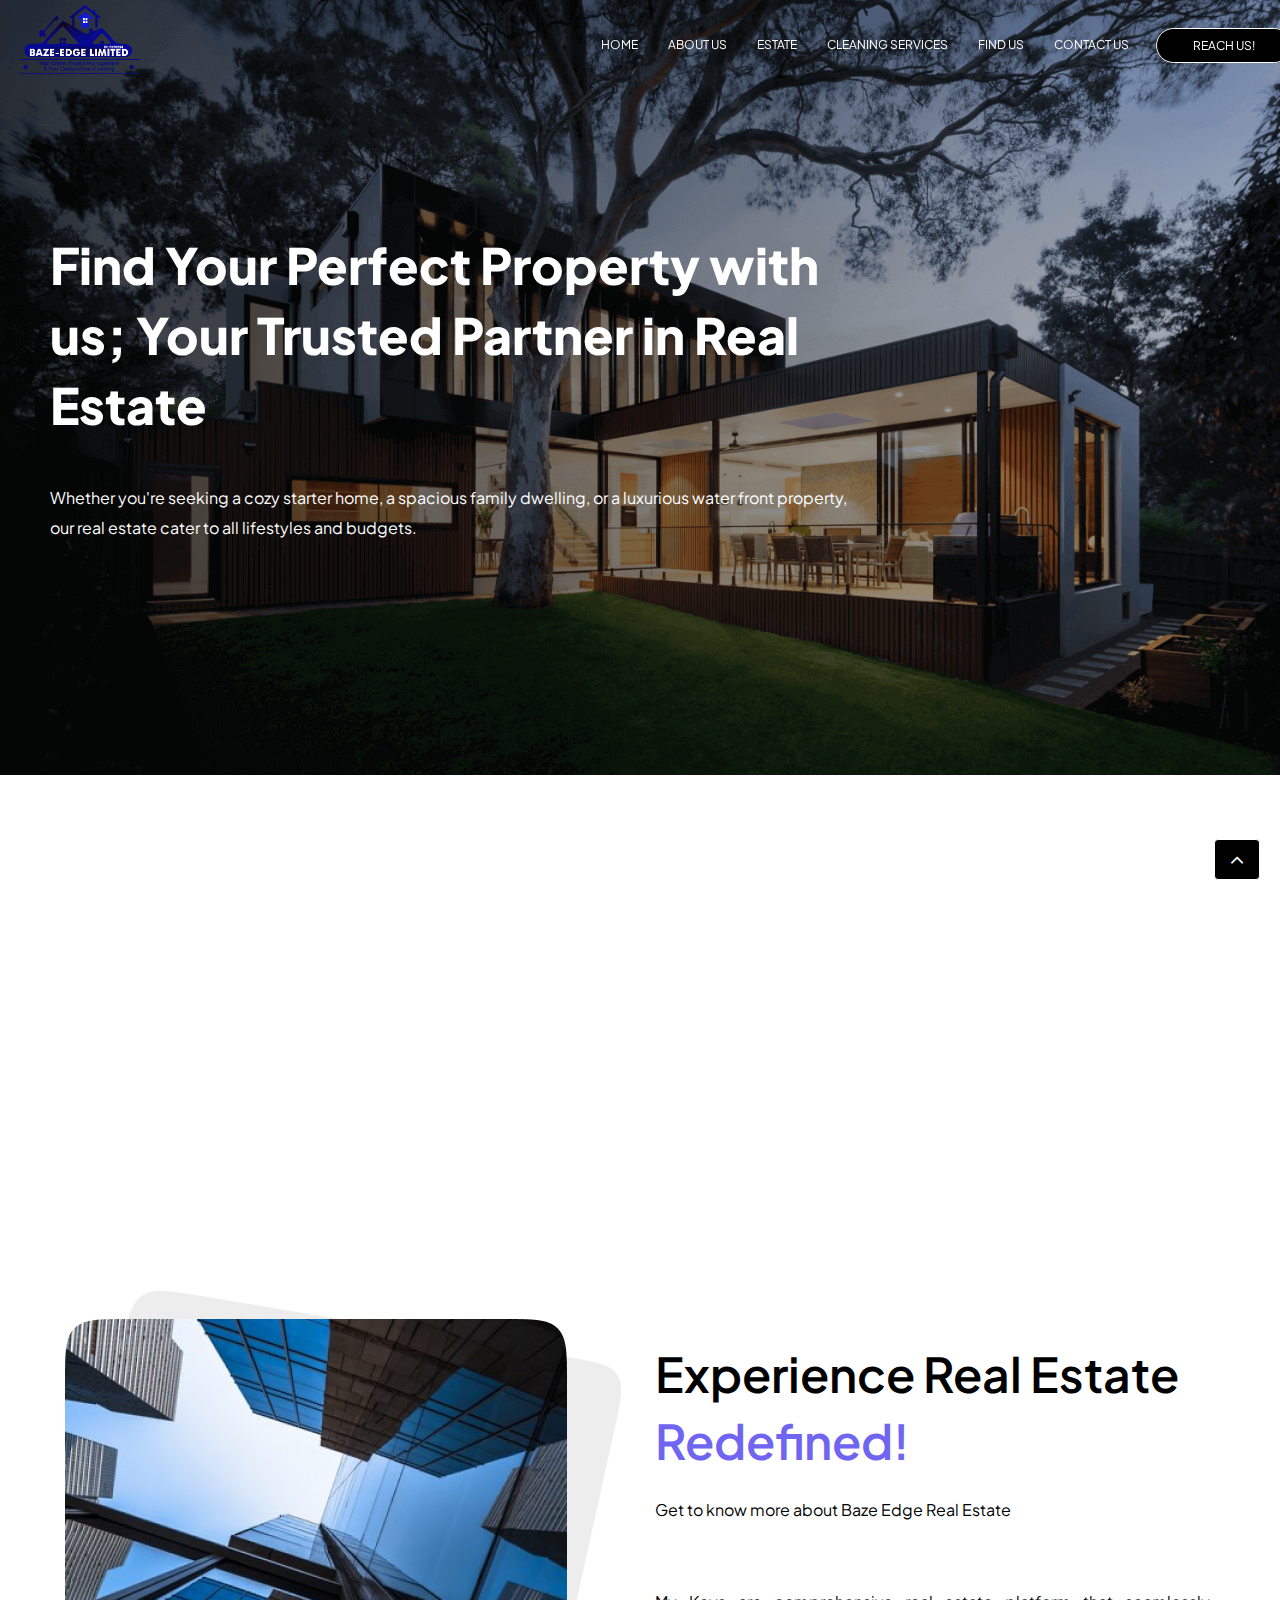
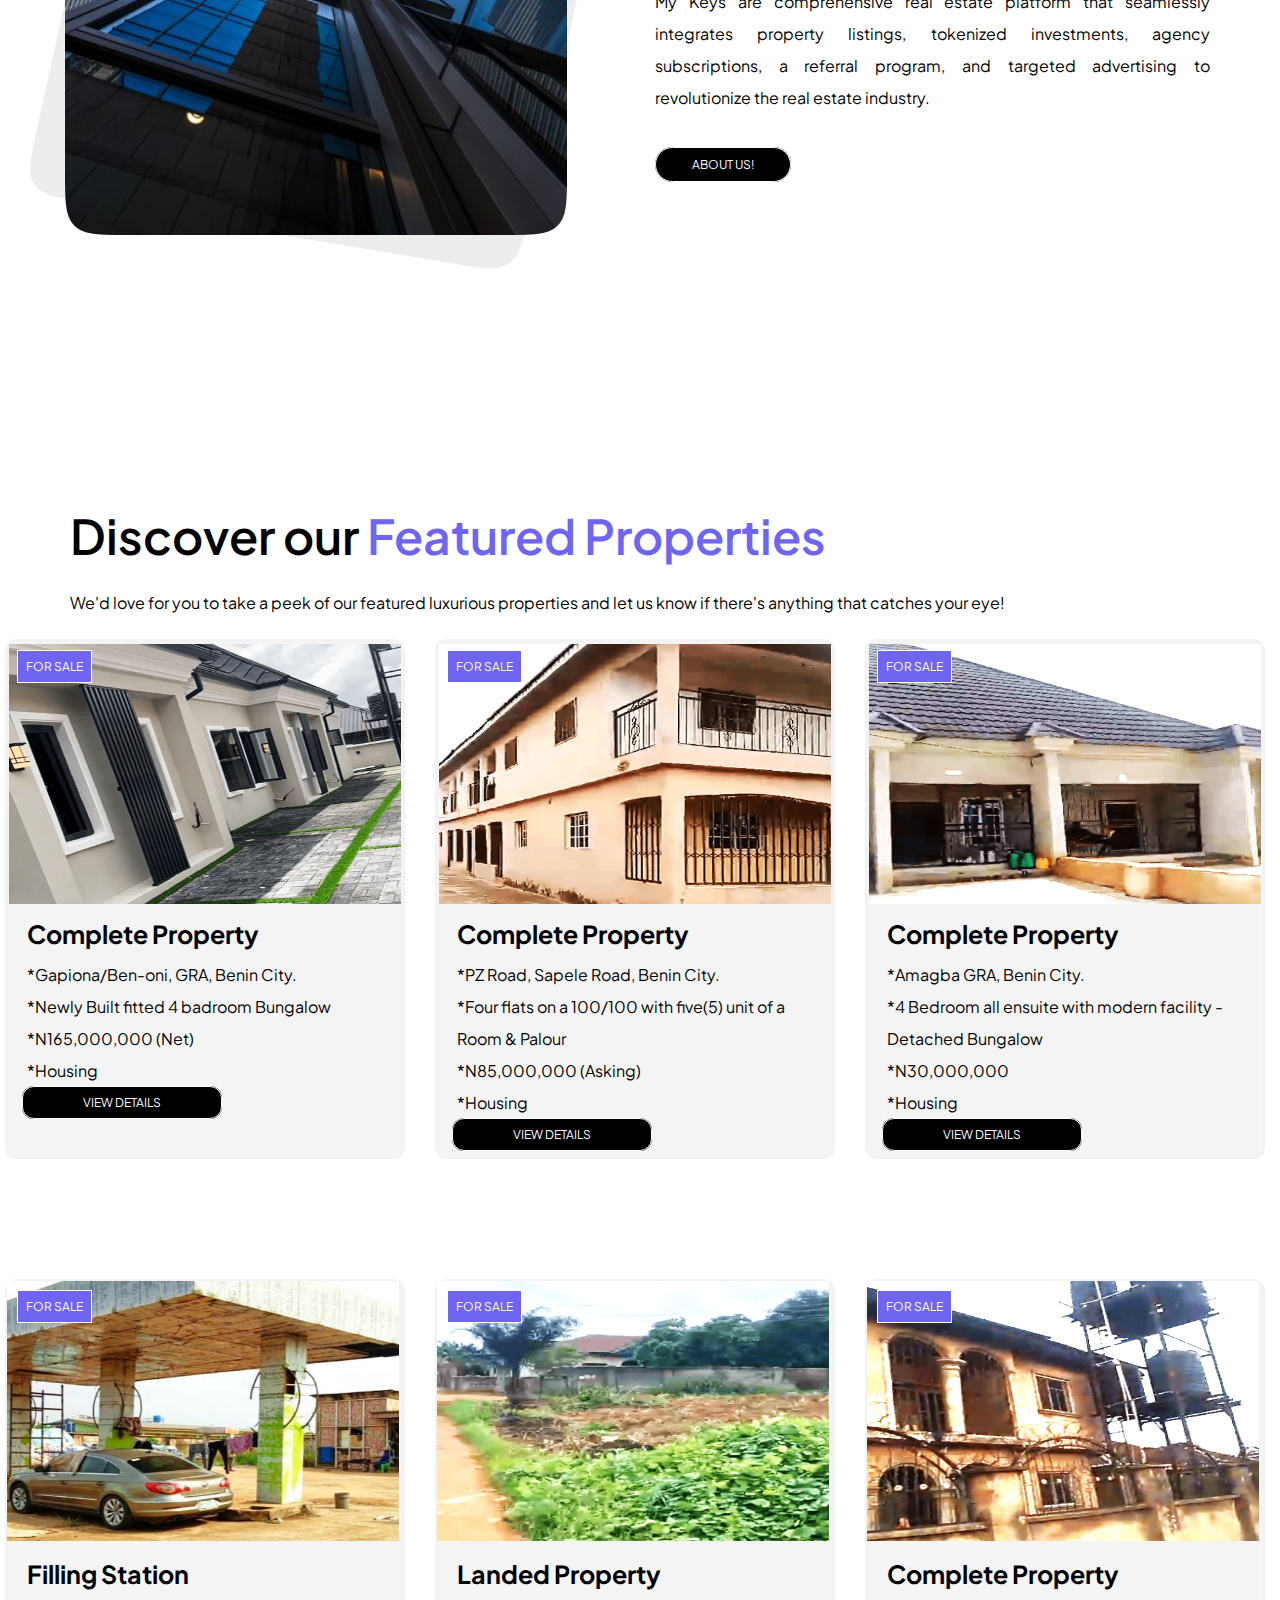
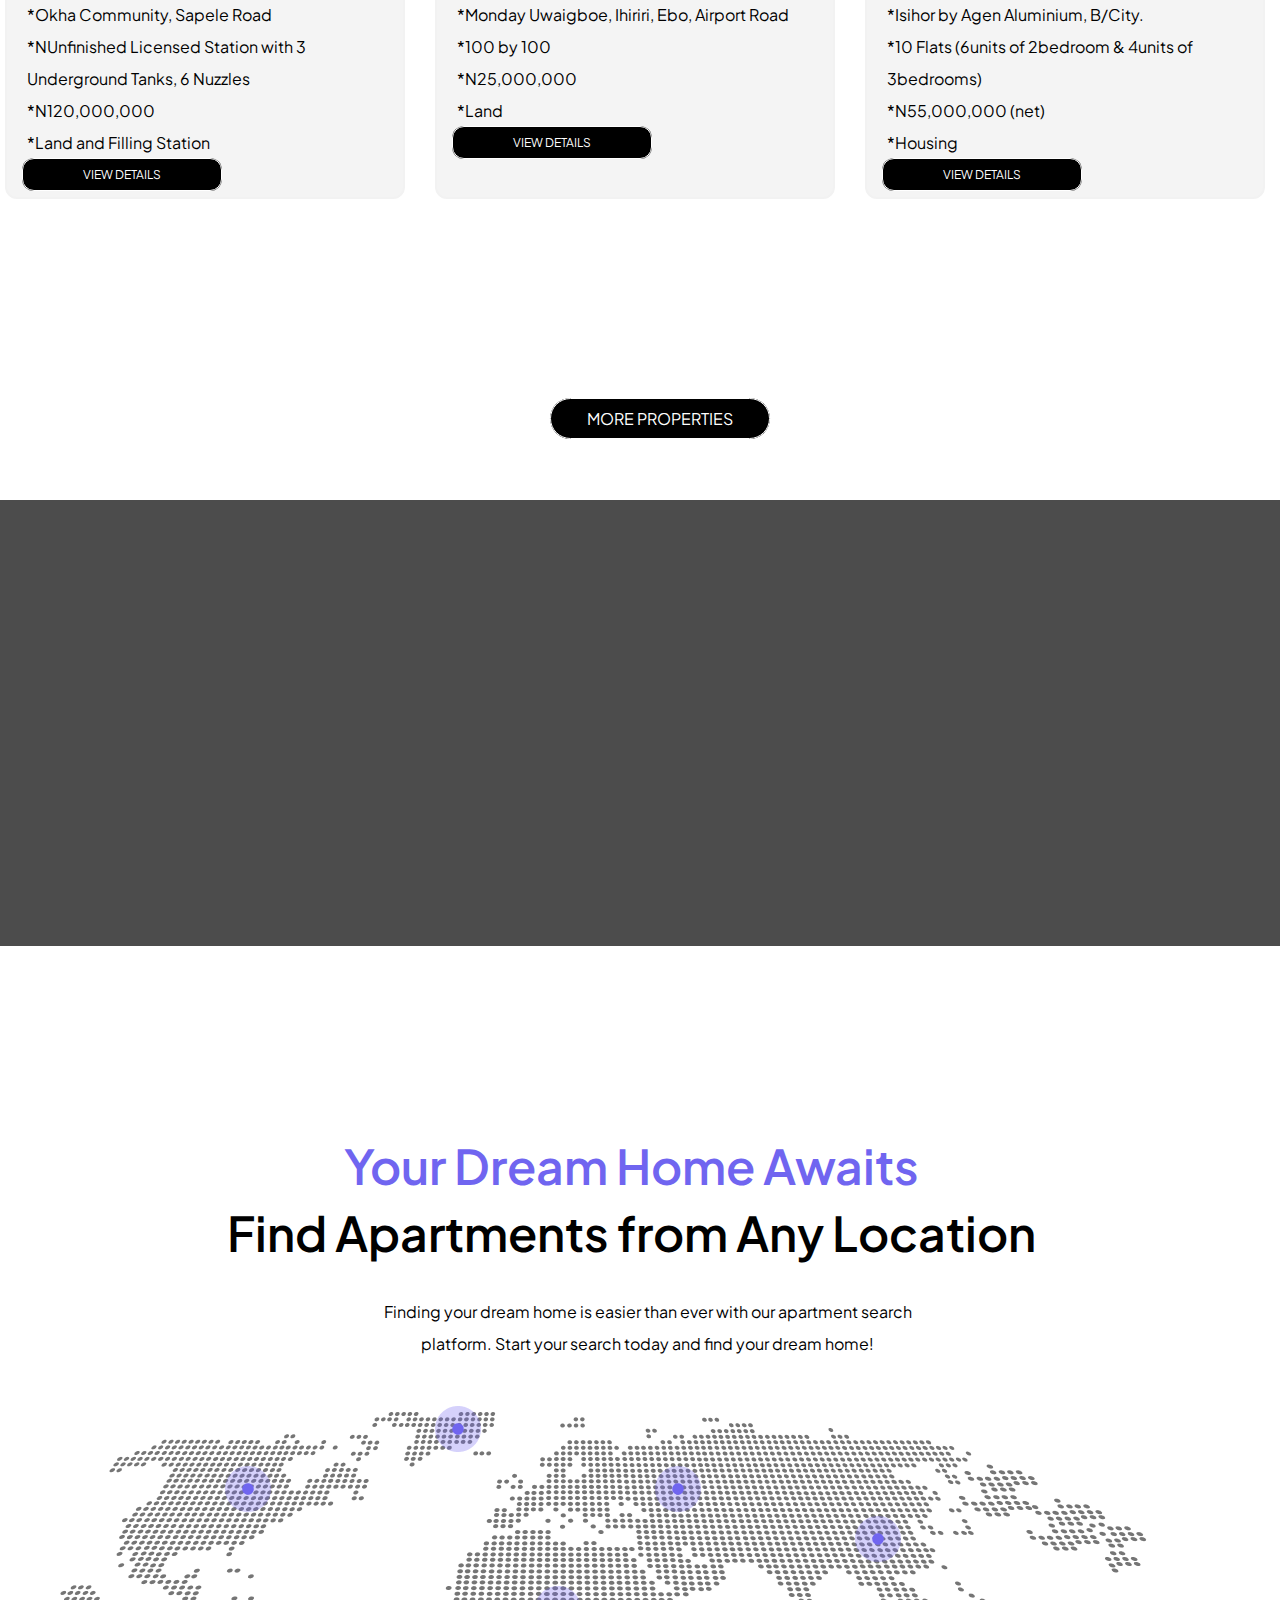
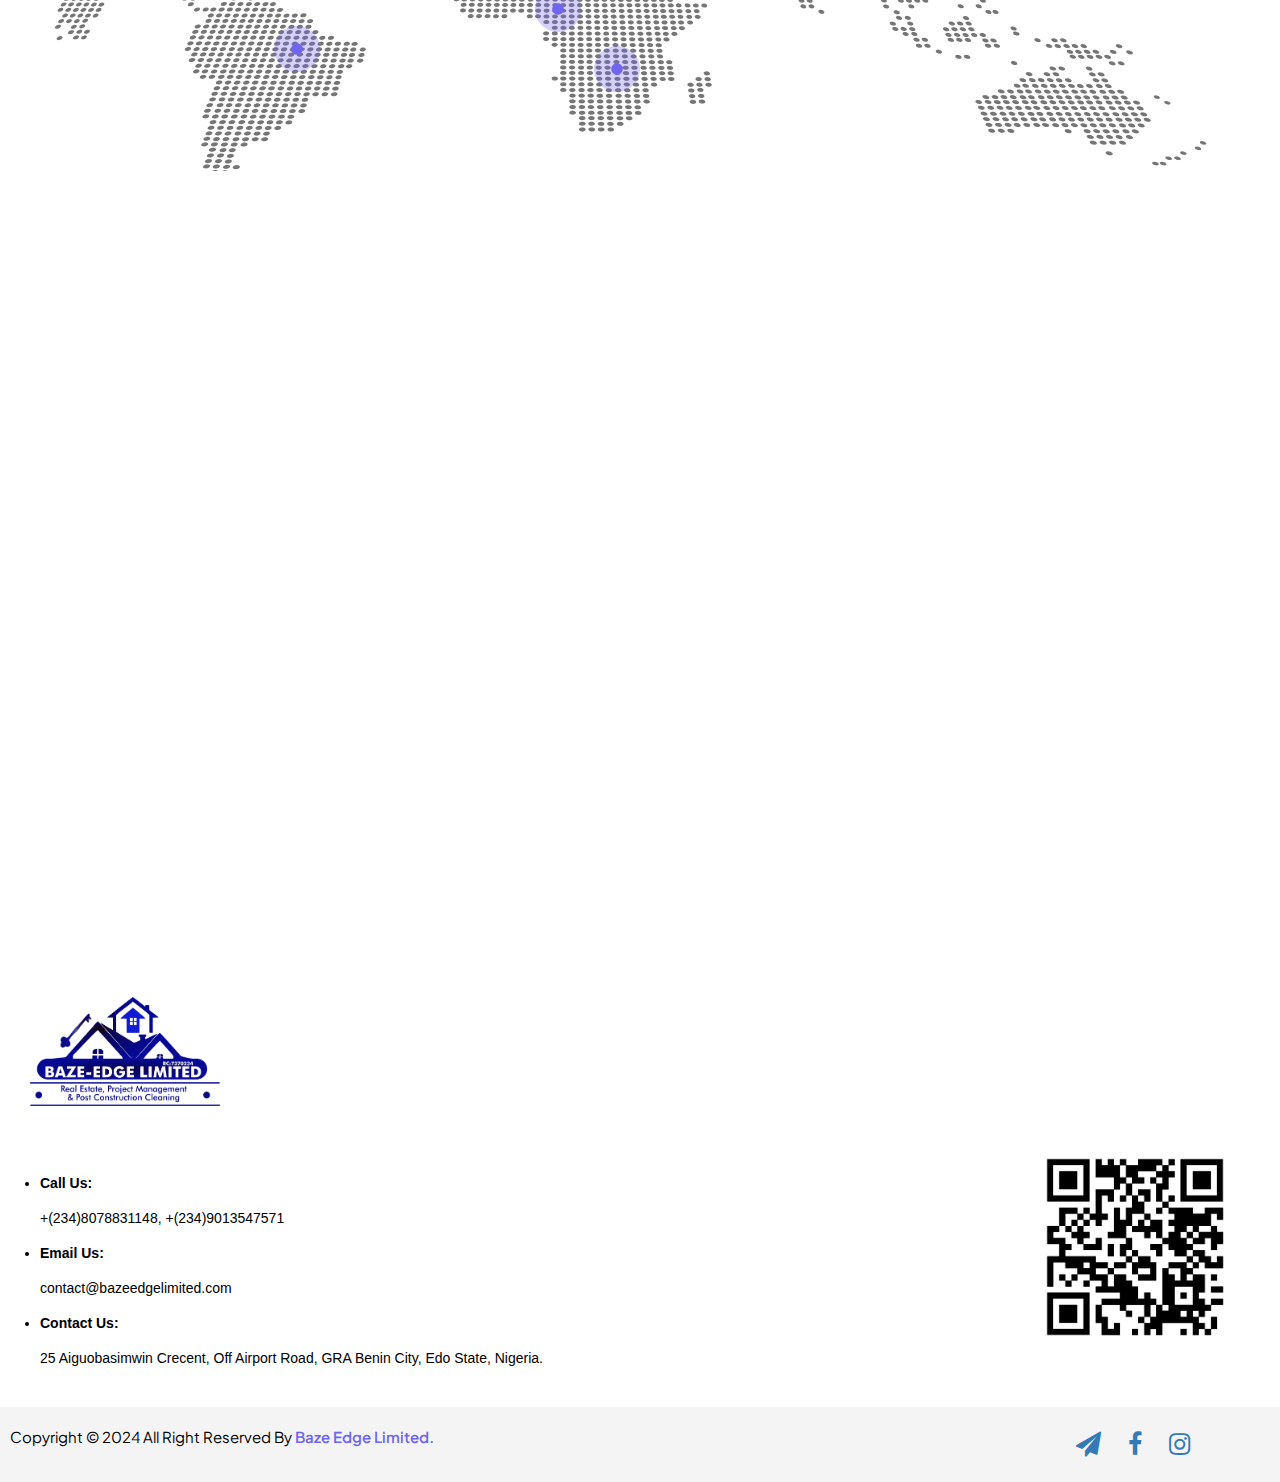
==== commit 17d9a890: "updated the estate section" ====
--- a/index.html
+++ b/index.html
@@ -65,7 +65,7 @@
                                 <li><a class="smooth-scroll" href="#contact">Contact Us</a></li>
                                 <li>&emsp;&emsp;&emsp;&emsp;</li>
                                 <div class="get_touch_btn">
-                                    <a class="btn-general btn-lotus smooth-scroll" href="./html_sub/get_touch.html" title="Reach Us!" role="button">Reach Us!</a>
+                                    <a class="btn-general btn-lotus" href="./html_sub/get_touch.html" title="Reach Us!" role="button">Reach Us!</a>
                                 </div>
                             </ul>
                         </div>
@@ -212,7 +212,7 @@
                                 <div id="view_3">
                                     <img src="img/estate_buildings/estate_building_three.png" alt="estate housing" class="img-responsive">
                                     <div class="image_btn_three">
-                                        <a class="btn-general image-btn" role="button">for sale</a>
+                                        <a class="btn-general image-btn" role="button">For sale</a>
                                     </div>
                                     <div class="housing_text_below">
                                         <h2>Complete Property</h2>
@@ -233,15 +233,16 @@
                         <div id="estate_view_2">
                             <div class="col-md-4">
                                 <div id="view_4">
-                                    <img src="img/estate_buildings/estate_buildings.png" alt="estate housing" class="img-responsive">
+                                    <img src="img/estate_buildings/estate_building_four.jpg" alt="estate housing" class="img-responsive">
                                     <div class="image_btn_four">
                                         <a class="btn-general image-btn" role="button">For sale</a>
                                     </div>
                                     <div class="housing_text_below">
-                                        <h2>Palm Harbor</h2>
-                                        <p>1, Hearthrow, legacy lake, Florida</p>
-                                        <p>3 bedroom & bathroom &emsp;&emsp;&emsp;&emsp;&emsp;N200,000</p>
-                                        <p>Land</p>
+                                        <h2>Filling Station</h2>
+                                        <p>*Okha Community, Sapele Road</p>
+                                        <p>*NUnfinished Licensed Station with 3 Underground Tanks, 6 Nuzzles</p>
+                                        <p>*N120,000,000</p>
+                                        <p>*Land and Filling Station</p>
                                         <div class="view_btn">
                                             <a class="btn-general btn-lotus" href="#" title="estate_view_details" role="button">View Details</a>
                                         </div>
@@ -250,15 +251,16 @@
                             </div>
                             <div class="col-md-4">
                                 <div id="view_5">
-                                    <img src="img/estate_buildings/estate_buildings.png" alt="estate housing" class="img-responsive">
+                                    <img src="img/estate_buildings/estate_building_five.png" alt="estate housing" class="img-responsive">
                                     <div class="image_btn_five">
                                         <a class="btn-general image-btn" role="button">for sale</a>
                                     </div>
                                     <div class="housing_text_below">
-                                        <h2>Palm Harbor</h2>
-                                        <p>1, Hearthrow, legacy lake, Florida</p>
-                                        <p>3 bedroom & bathroom &emsp;&emsp;&emsp;&emsp;&emsp;N200,000</p>
-                                        <p>Land</p>
+                                        <h2>Landed Property</h2>
+                                        <p>*Monday Uwaigboe, Ihiriri, Ebo, Airport Road</p>
+                                        <p>*100 by 100</p>
+                                        <p>*N25,000,000</p>
+                                        <p>*Land</p>
                                         <div class="view_btn">
                                             <a class="btn-general btn-lotus" href="#" title="estate_view_details" role="button">View Details</a>
                                         </div>
@@ -268,15 +270,16 @@
                             </div>
                             <div class="col-md-4">
                                 <div id="view_6">
-                                    <img src="img/estate_buildings/estate_buildings.png" alt="estate housing" class="img-responsive">
+                                    <img src="img/estate_buildings/estate_building_six.png" alt="estate housing" class="img-responsive">
                                     <div class="image_btn_six">
-                                        <a class="btn-general image-btn" role="button">for sale</a>
-                                    </div>
-                                    <div class="housing_text_below">
-                                        <h2>Palm Harbor</h2>
-                                        <p>1, Hearthrow, legacy lake, Florida</p>
-                                        <p>3 bedroom & bathroom &emsp;&emsp;&emsp;&emsp;&emsp;N200,000</p>
-                                        <p>Land</p>
+                                        <a class="btn-general image-btn" role="button">For sale</a>
+                                    </div>
+                                    <div class="housing_text_below">
+                                        <h2>Complete Property</h2>
+                                        <p>*Isihor by Agen Aluminium, B/City.</p>
+                                        <p>*10 Flats (6units of 2bedroom & 4units of 3bedrooms)</p>
+                                        <p>*N55,000,000 (net)</p>
+                                        <p>*Housing</p>
                                         <div class="view_btn">
                                             <a class="btn-general btn-lotus" href="#" title="estate_view_details" role="button">View Details</a>
                                         </div>
@@ -292,7 +295,7 @@
             </div>
             <!--Button to open more properties on the home screen-->
             <div class="estate_header_btn">
-                <a class="btn-general btn-lotus" href="./html_sub/all_properties.html" title="More properties" role="button">More properties</a>
+                <a class="btn-general btn-lotus" href="#estate" title="More properties" role="button">More properties</a>
             </div>
         </div>
 
--- a/css/style.css
+++ b/css/style.css
@@ -334,11 +334,12 @@
 
 #estate_view_2 img {
     height: 300px;
+    width: 414px;
 }
 
 #view_4 {
     width: 421px;
-    height: 510px;
+    height: 580px;
     border: 2px solid #f2f2f2;
     border-radius: 12px;
     background-color: #f4f4f4;
@@ -346,7 +347,7 @@
 
 #view_5 {
     width: 421px;
-    height: 510px;
+    height: 580px;
     border: 2px solid #f2f2f2;
     border-radius: 12px;
     background-color: #f4f4f4;
@@ -354,7 +355,7 @@
 
 #view_6 {
     width: 421px;
-    height: 510px;
+    height: 580px;
     border: 2px solid #f2f2f2;
     border-radius: 12px;
     background-color: #f4f4f4;
--- a/css/responsive.css
+++ b/css/responsive.css
@@ -278,7 +278,7 @@
         /*View button for estate 2 section because of movement levels*/
         #estate_view_2 .view_btn a {
             position: relative;
-            top: 60px;
+            top: 5px;
         }
         /*======ends here================*/
     
@@ -418,7 +418,7 @@
         /*View button for estate 2 section because of movement levels*/
         #estate_view_2 .view_btn a {
             position: relative;
-            top: 60px;
+            top: 5px;
         }
         /*======ends here================*/
     
@@ -441,7 +441,7 @@
     
         #estate_view_2 img {
             height: 260px;
-            width: 100%;
+            width: 99%;
         }
         #view_4 {
             width: 100%;
@@ -619,7 +619,7 @@
         /*View button for estate 2 section because of movement levels*/
         #estate_view_2 .view_btn a {
             position: relative;
-            top: 60px;
+            top: 5px;
         }
         /*======ends here================*/
     
@@ -641,7 +641,7 @@
     
         #estate_view_2 img {
             height: 260px;
-            width: 100%;
+            width: 99%;
         }
         #view_4 {
             width: 100%;
@@ -837,7 +837,7 @@
         /*View button for estate 2 section because of movement levels*/
         #estate_view_2 .view_btn a {
             position: relative;
-            top: 60px;
+            top: 5px;
         }
         /*======ends here================*/
     
@@ -860,7 +860,7 @@
     
         #estate_view_2 img {
             height: 260px;
-            width: 100%;
+            width: 99%;
         }
         #view_4 {
             width: 100%;
@@ -1081,7 +1081,7 @@
         /*View button for estate 2 section because of movement levels*/
         #estate_view_2 .view_btn a {
             position: relative;
-            top: 60px;
+            top: 5px;
         }
         /*======ends here================*/
 
@@ -1104,7 +1104,7 @@
 
         #estate_view_2 img {
             height: 260px;
-            width: 100%;
+            width: 99%;
         }
         #view_4 {
             width: 100%;
@@ -1375,7 +1375,7 @@
         /*View button for estate 2 section because of movement levels*/
         #estate_view_2 .view_btn a {
             position: relative;
-            top: 60px;
+            top: 5px;
         }
         /*======ends here================*/
 
@@ -1398,7 +1398,7 @@
 
         #estate_view_2 img {
             height: 260px;
-            width: 100%;
+            width: 99%;
         }
         #view_4 {
             position: relative;
@@ -1708,7 +1708,7 @@
         /*View button for estate 2 section because of movement levels*/
         #estate_view_2 .view_btn a {
             position: relative;
-            top: 60px;
+            top: 5px;
         }
         /*======ends here================*/
 
@@ -1731,7 +1731,7 @@
 
         #estate_view_2 img {
             height: 260px;
-            width: 100%;
+            width: 99%;
         }
         #view_4 {
             position: relative;
@@ -2127,7 +2127,7 @@
         /*View button for estate 2 section because of movement levels*/
         #estate_view_2 .view_btn a {
             position: relative;
-            top: 60px;
+            top: 5px;
         }
         /*======ends here================*/
 
@@ -2566,7 +2566,7 @@
     /*View button for estate 2 section because of movement levels*/
     #estate_view_2 .view_btn a {
         position: relative;
-        top: 60px;
+        top: 5px;
     }
     /*======ends here================*/
 
@@ -2915,7 +2915,7 @@
     /*Estate section*/
 
     #estate {
-        height: 2300px;
+        height: 4300px;
         margin-top: 100px;
     }
 
@@ -2945,7 +2945,7 @@
         position: relative;
         left: 10px;
         top: -20px;
-        width: 100px;
+        width: 320px;
     }
 
     /*Sold/Available button posiition for estate view 1*/
@@ -2998,11 +2998,10 @@
     /*======ends here================*/
 
     #estate_view_2 {
-        display: none;
-        position: relative;
-        top: -20px;
-        left: -35px;
-        width: 1000px;
+        position: relative;
+        top: 1260px;
+        left: 10px;
+        width: 320px;
     }
 
     /*Sold/Available button posiition for estate view 2*/
@@ -3010,7 +3009,7 @@
     #view_5 .image_btn_five a,
     #view_6 .image_btn_six a {
         position: relative;
-        top: -245px;
+        top: -330px;
         left: 10px;
     }
     /*Sold/Available for estate view 2 ends here*/
@@ -3022,20 +3021,23 @@
     #view_4 {
         width: 500px;
         height: 580px;
+        margin-bottom: 60px;
     }
     #view_5 {
         width: 500px;
         height: 580px;
+        margin-bottom: 60px;
     }
     #view_6 {
         width: 500px;
         height: 580px;
+        margin-bottom: 60px;
     }
 
     /*Estate down button*/
     .estate_header_btn a {
         position: relative;
-        top: 1160px;
+        top: 2560px;
         left: 200px;
     }
 
@@ -3341,7 +3343,7 @@
         /*Estate section*/
 
         #estate {
-            height: 2300px;
+            height: 4300px;
             margin-top: 100px;
         }
 
@@ -3423,10 +3425,9 @@
         /*======ends here================*/
 
         #estate_view_2 {
-            display: none;
-            position: relative;
-            top: -20px;
-            left: -35px;
+            position: relative;
+            top: 1300px;
+            left: 10px;
             width: 1000px;
         }
 
@@ -3435,32 +3436,35 @@
         #view_5 .image_btn_five a,
         #view_6 .image_btn_six a {
             position: relative;
-            top: -245px;
+            top: -345px;
             left: 10px;
         }
         /*Sold/Available for estate view 2 ends here*/
 
         #estate_view_2 img {
-            height: 260px;
+            height: 360px;
             width: 99%;
         }
         #view_4 {
-            width: 320px;
-            height: 460px;
+            width: 420px;
+            height: 590px;
+            margin-bottom: 60px;
         }
         #view_5 {
-            width: 320px;
-            height: 460px;
+            width: 420px;
+            height: 590px;
+            margin-bottom: 60px;
         }
         #view_6 {
-            width: 320px;
-            height: 460px;
+            width: 420px;
+            height: 590px;
+            margin-bottom: 60px;
         }
 
         /*Estate down button*/
         .estate_header_btn a {
             position: relative;
-            top: 1200px;
+            top: 2600px;
             left: 150px;
             font-size: 15px;
         }
@@ -3787,7 +3791,7 @@
         /*Estate section*/
 
         #estate {
-            height: 2400px;
+            height: 4300px;
             margin-top: 100px;
         }
 
@@ -3869,10 +3873,9 @@
         /*======ends here================*/
 
         #estate_view_2 {
-            display: none;
-            position: relative;
-            top: -20px;
-            left: -35px;
+            position: relative;
+            top: 1360px;
+            left: -20px;
             width: 1000px;
         }
 
@@ -3881,7 +3884,7 @@
         #view_5 .image_btn_five a,
         #view_6 .image_btn_six a {
             position: relative;
-            top: -245px;
+            top: -345px;
             left: 10px;
         }
         /*Sold/Available for estate view 2 ends here*/
@@ -3892,21 +3895,24 @@
         }
         #view_4 {
             width: 390px;
-            height: 620px;
+            height: 590px;
+            margin-bottom: 60px;
         }
         #view_5 {
             width: 390px;
-            height: 620px;
+            height: 590px;
+            margin-bottom: 60px;
         }
         #view_6 {
             width: 390px;
-            height: 620px;
+            height: 590px;
+            margin-bottom: 60px;
         }
 
         /*Estate down button*/
         .estate_header_btn a {
             position: relative;
-            top: 1300px;
+            top: 2640px;
             left: 120px;
             font-size: 15px;
         }
@@ -4233,7 +4239,7 @@
 /*Estate section*/
 
 #estate {
-    height: 2400px;
+    height: 4300px;
     margin-top: 100px;
 }
 
@@ -4315,10 +4321,9 @@
 /*======ends here================*/
 
 #estate_view_2 {
-    display: none;
     position: relative;
-    top: -20px;
-    left: -35px;
+    top: 1360px;
+    left: -25px;
     width: 1000px;
 }
 
@@ -4327,7 +4332,7 @@
 #view_5 .image_btn_five a,
 #view_6 .image_btn_six a {
     position: relative;
-    top: -245px;
+    top: -345px;
     left: 10px;
 }
 /*Sold/Available for estate view 2 ends here*/
@@ -4338,21 +4343,24 @@
 }
 #view_4 {
     width: 330px;
-    height: 620px;
+    height: 590px;
+    margin-bottom: 60px;
 }
 #view_5 {
     width: 330px;
-    height: 620px;
+    height: 590px;
+    margin-bottom: 60px;
 }
 #view_6 {
     width: 330px;
-    height: 620px;
+    height: 590px;
+    margin-bottom: 60px;
 }
 
 /*Estate down button*/
 .estate_header_btn a {
     position: relative;
-    top: 1280px;
+    top: 2650px;
     left: 90px;
     font-size: 15px;
 }
@@ -4679,7 +4687,7 @@
         /*Estate section*/
 
     #estate {
-        height: 2100px;
+        height: 3800px;
         margin-top: 100px;
     }
 
@@ -4761,10 +4769,9 @@
     /*======ends here================*/
 
     #estate_view_2 {
-        display: none;
-        position: relative;
-        top: -20px;
-        left: -35px;
+        position: relative;
+        top: 1050px;
+        left: -20px;
         width: 1000px;
     }
 
@@ -4784,21 +4791,24 @@
     }
     #view_4 {
         width: 320px;
-        height: 460px;
+        height: 490px;
+        margin-bottom: 60px;
     }
     #view_5 {
         width: 320px;
-        height: 460px;
+        height: 490px;
+        margin-bottom: 60px;
     }
     #view_6 {
         width: 320px;
-        height: 460px;
+        height: 490px;
+        margin-bottom: 60px;
     }
 
     /*Estate down button*/
     .estate_header_btn a {
         position: relative;
-        top: 990px;
+        top: 2060px;
         left: 80px;
         font-size: 15px;
     }
@@ -5125,7 +5135,7 @@
             /*Estate section*/
 
         #estate {
-            height: 2100px;
+            height: 3750px;
             margin-top: 100px;
         }
 
@@ -5207,10 +5217,9 @@
         /*======ends here================*/
 
         #estate_view_2 {
-            display: none;
-            position: relative;
-            top: -20px;
-            left: -35px;
+            position: relative;
+            top: 1050px;
+            left: -20px;
             width: 1000px;
         }
 
@@ -5230,21 +5239,24 @@
         }
         #view_4 {
             width: 320px;
-            height: 460px;
+            height: 490px;
+            margin-bottom: 60px;
         }
         #view_5 {
             width: 320px;
-            height: 460px;
+            height: 490px;
+            margin-bottom: 60px;
         }
         #view_6 {
             width: 320px;
-            height: 460px;
+            height: 490px;
+            margin-bottom: 60px;
         }
 
         /*Estate down button*/
         .estate_header_btn a {
             position: relative;
-            top: 990px;
+            top: 2060px;
             left: 80px;
             font-size: 15px;
         }
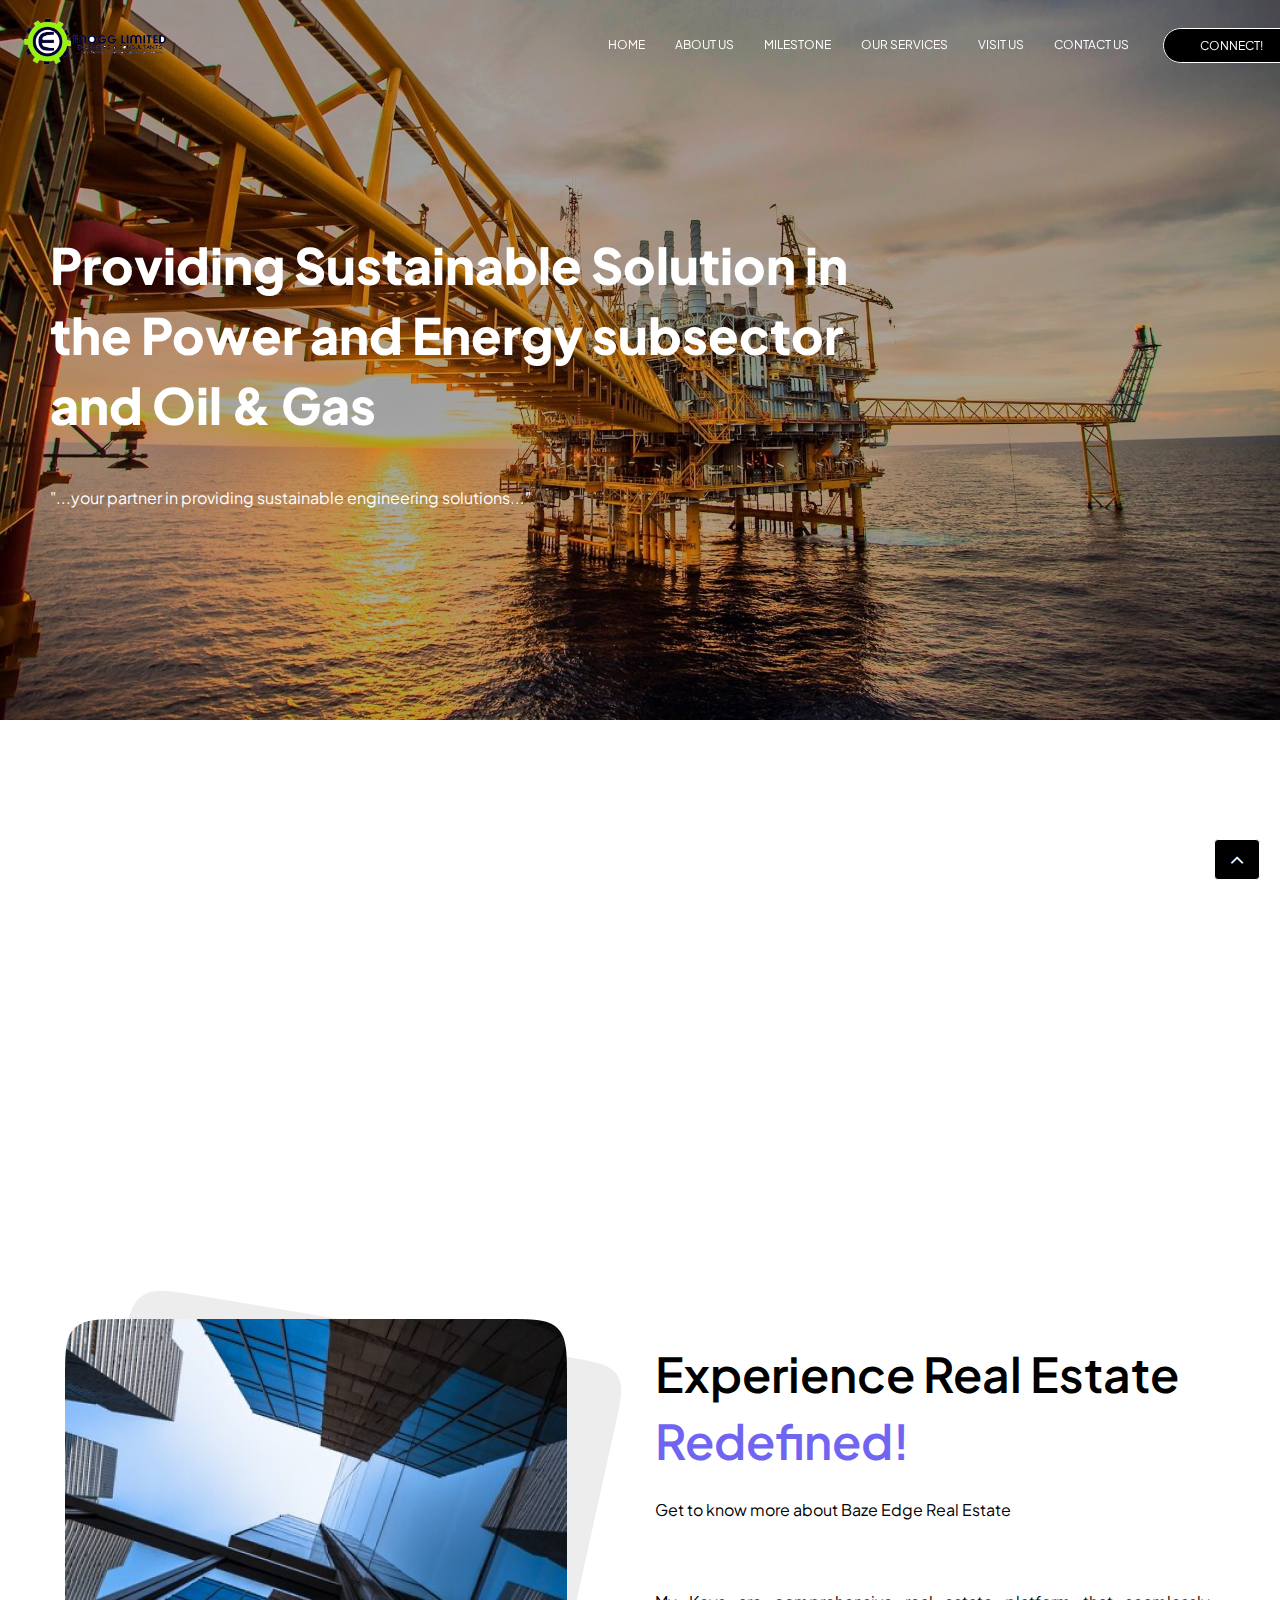
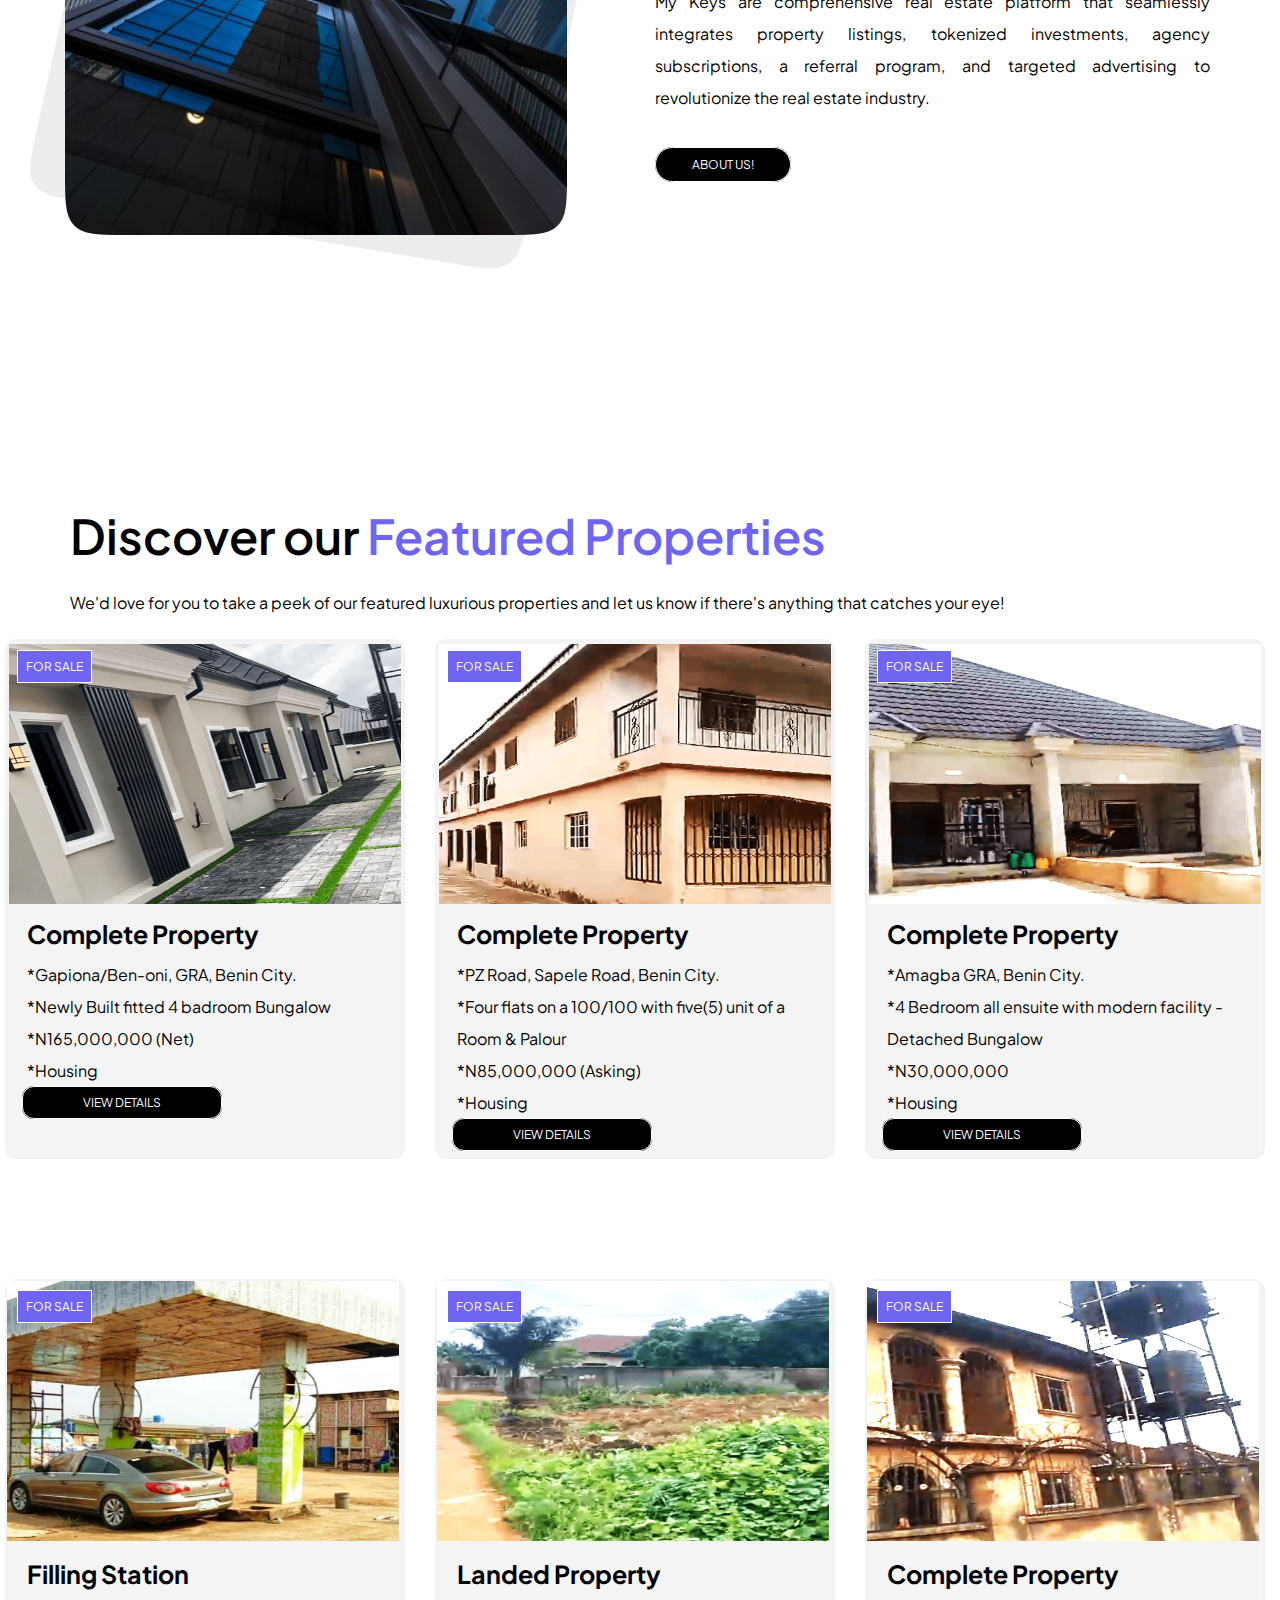
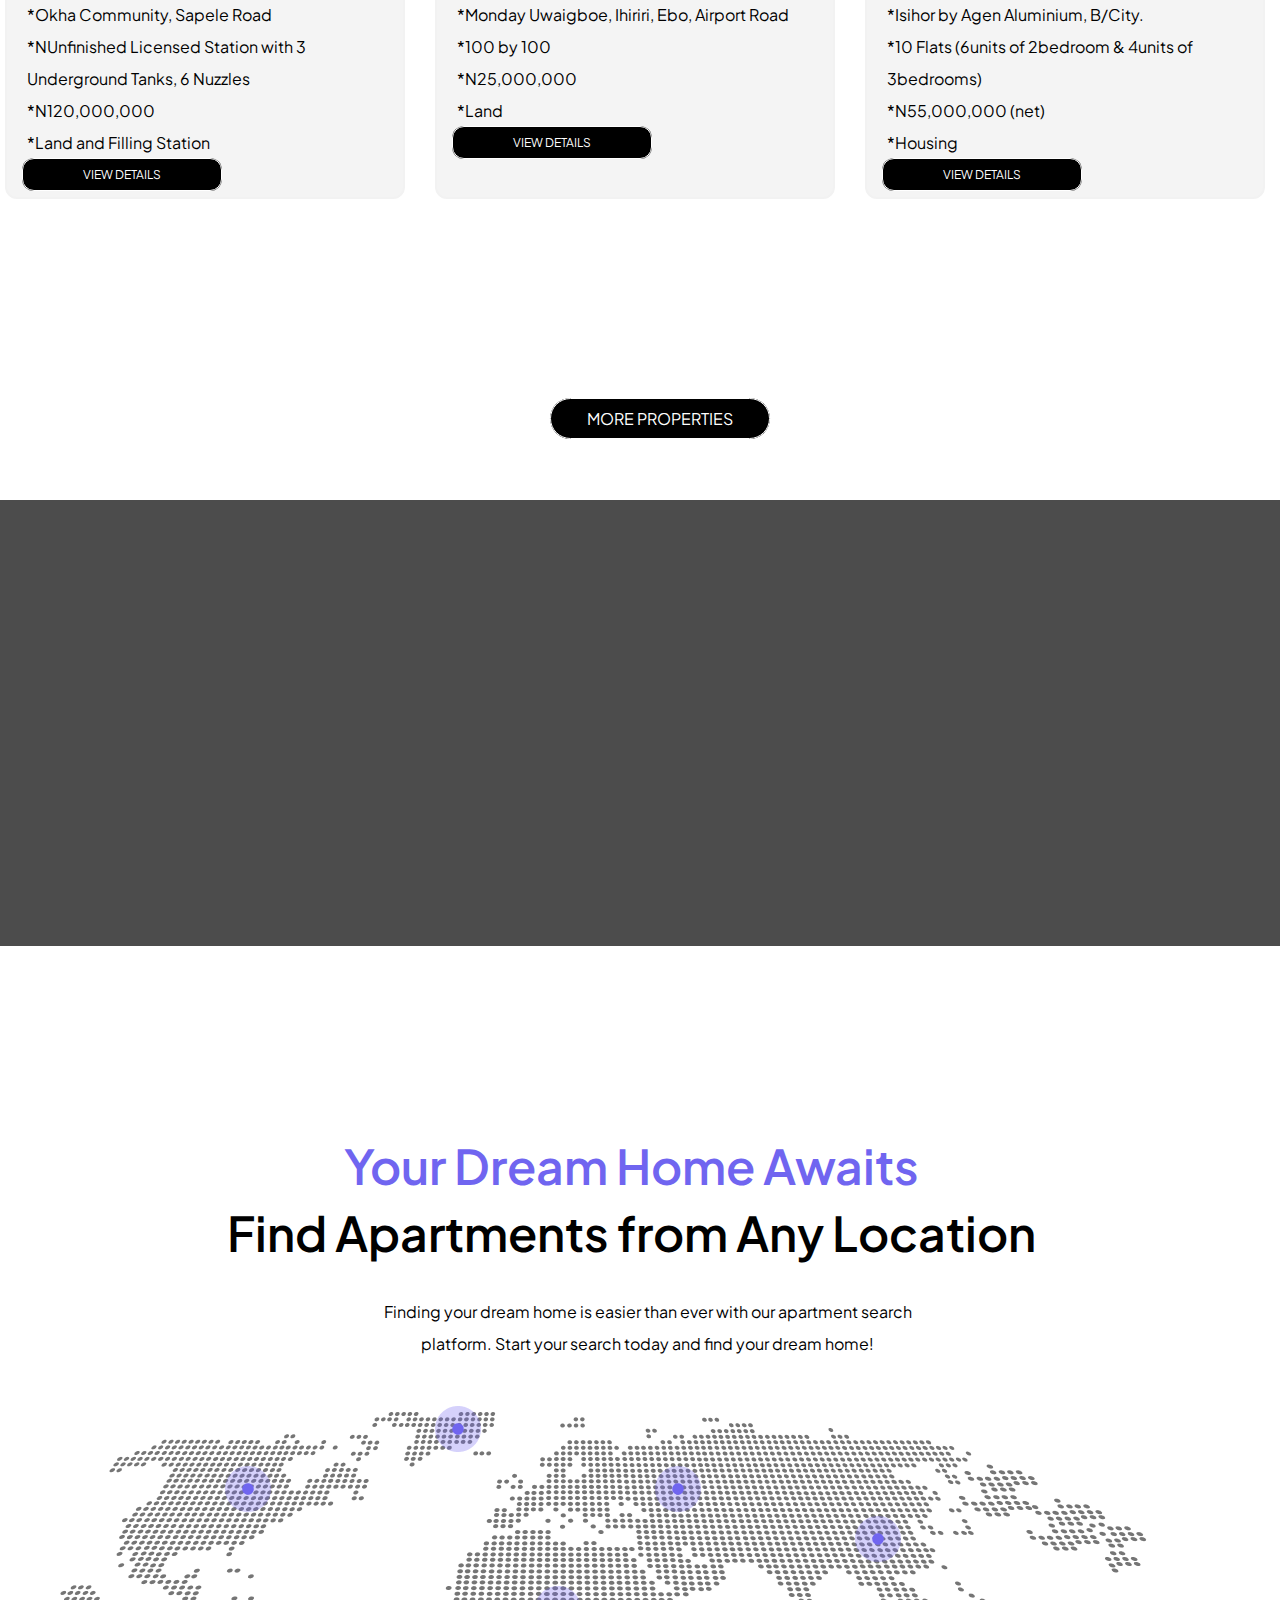
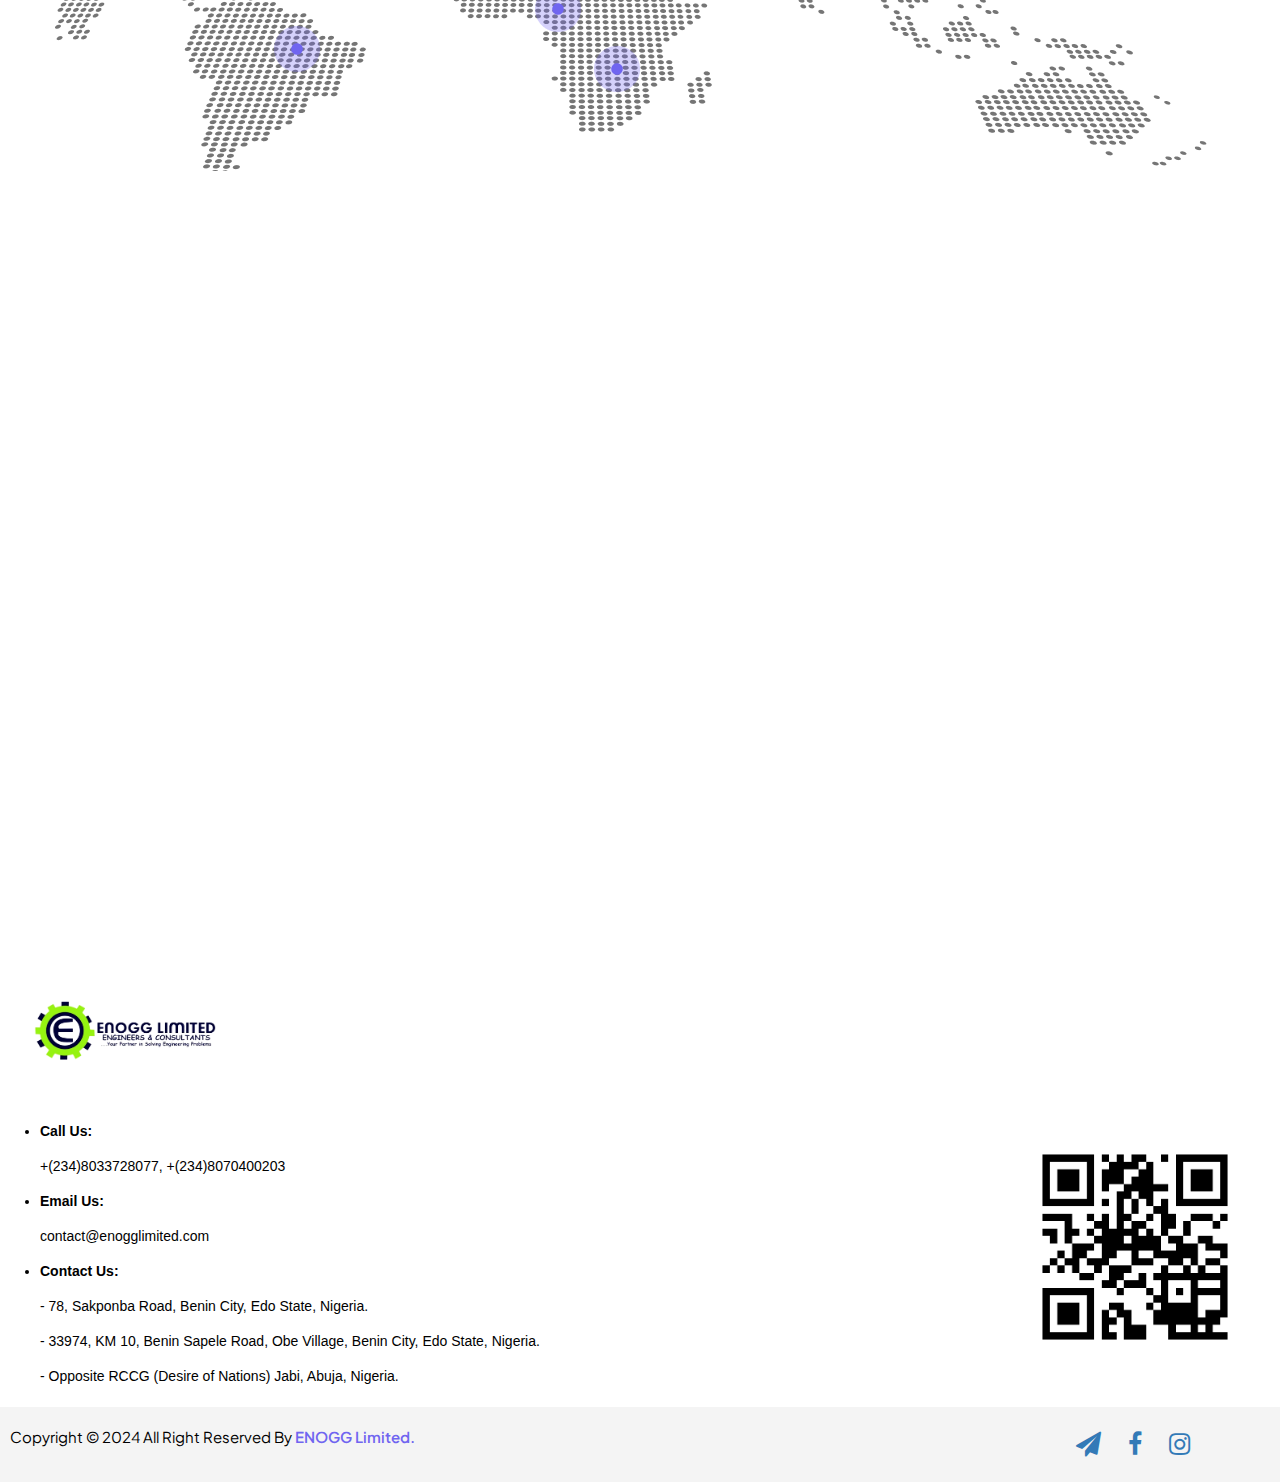
==== commit 93395390: "Energy and gas" ====
--- a/index.html
+++ b/index.html
@@ -13,7 +13,7 @@
 
     <meta charset="UTF-8">
     <meta name="viewport" content="width=device-width, initial-scale=1.0">
-    <title>Baze Edge | Real Estate Professionals</title>
+    <title>ENOGG Limited | Engineers & Consultants</title>
     <meta name="description" content="Professional Real Estate managers and Housing Cleanup Services">
     <meta name="keywords" content="Real estate, Housing with comfort, Services, Real Estate Management, Professional estate manager, Housing client centered, Best estate builders, Professional housing agent, House cleanup and maintenance, Baze edge, Baze, Baze Edge Limited">
     <meta name="Web Developer" content="Osamudiamen Destiny Agbonyinma">
@@ -59,13 +59,13 @@
                             <ul class="nav navbar-nav pull-right">
                                 <li><a class="smooth-scroll" href="#home">Home</a></li>
                                 <li><a class="smooth-scroll" href="#about">About Us</a></li>
-                                <li><a class="smooth-scroll" href="#estate">Estate</a></li>
-                                <li><a class="smooth-scroll" href="#cleaning">Cleaning Services</a></li>
-                                <li><a class="smooth-scroll" href="#google-map">Find Us</a></li>
+                                <li><a class="smooth-scroll" href="#milestone">Milestone</a></li>
+                                <li><a class="smooth-scroll" href="#services">Our Services</a></li>
+                                <li><a class="smooth-scroll" href="#google-map">Visit Us</a></li>
                                 <li><a class="smooth-scroll" href="#contact">Contact Us</a></li>
                                 <li>&emsp;&emsp;&emsp;&emsp;</li>
                                 <div class="get_touch_btn">
-                                    <a class="btn-general btn-lotus" href="./html_sub/get_touch.html" title="Reach Us!" role="button">Reach Us!</a>
+                                    <a class="btn-general btn-lotus" href="./html_sub/get_touch.html" title="connect!" role="button"> Connect!</a>
                                 </div>
                             </ul>
                         </div>
@@ -81,13 +81,13 @@
                             <ul class="nav">
                                 <li><a class="smooth-scroll" href="#home">Home</a></li>
                                 <li><a class="smooth-scroll" href="#about">About Us</a></li>
-                                <li><a class="smooth-scroll" href="#estate">Estate</a></li>
-                                <li><a class="smooth-scroll" href="#cleaning">Cleaning Services</a></li>
+                                <li><a class="smooth-scroll" href="#milestone">Milestone</a></li>
+                                <li><a class="smooth-scroll" href="#services">Our Services</a></li>
+                                <li><a class="smooth-scroll" href="#google-map">Visit Us</a></li>
                                 <li><a class="smooth-scroll" href="#contact">Contact Us</a></li>
-                                <li><a class="smooth-scroll" href="#google-map">Find Us</a></li>
                                 <li>&emsp;&emsp;&emsp;&emsp;</li>
                                 <div class="get_touch_btn">
-                                    <a class="btn-general btn-lotus" href="./html_sub/get_touch.html" title="Reach US!" role="button">Reach US!</a>
+                                    <a class="btn-general btn-lotus" href="./html_sub/get_touch.html" title="connect!" role="button"> Connect!</a>
                                 </div>
                             </ul>
                         </div>
@@ -104,7 +104,7 @@
     <section id="home">
 
         <div id="background_image">
-            <img src="img/home_page/estate_home_screen_one.png" alt="home screen 01" class="img-responsive">
+            <img src="img/home_page/main_page_photo.jpg" alt="home screen 01" class="img-responsive">
         </div>
         
         <div class="content-box-lg">
@@ -118,8 +118,8 @@
                         <div id="home-screens">
                             <!--- Home screen 01 -->
                             <div class="home-screen">
-                                <h1>Find Your Perfect Property with us; Your Trusted Partner in Real Estate</h1>
-                                <p><br><br>Whether you're seeking a cozy starter home, a spacious family dwelling, or a luxurious water front property, our real estate cater to all lifestyles and budgets.</p>
+                                <h1>Providing Sustainable Solution in the Power and Energy subsector and Oil & Gas</h1>
+                                <p><br><br>"...your partner in providing sustainable engineering solutions..."</p>
                             </div>
                         </div>
                     </div>
@@ -307,8 +307,8 @@
                 <div class="row">
                     <div class="col-md-12 col-sm-12 wow slideInLeft">
                         <div class="vertical-heading">
-                            <h2>Dedicated Client <span>Services</span></h2>
-                            <p>Here are our records, what we have achieved thus far in our client services</p>
+                            <h2>Mile Stone <span>Achievements</span></h2>
+                            <p>Track record analysis of our Company's landmark accomplishments...</p>
                         </div>
                     </div>
                 </div>
@@ -395,16 +395,18 @@
                             </div>
                             <div class="office">
                                 <ul class="office-details">
-                                    <li><span>Call Us:</span><br>+(234)8078831148, +(234)9013547571</li>
-                                    <li><span>Email Us:</span><br>contact@bazeedgelimited.com</li>
-                                    <li><span>Contact Us:</span><br>25 Aiguobasimwin Crecent, Off Airport Road, GRA Benin City, Edo State, Nigeria.</li>
+                                    <li><span>Call Us:</span><br>+(234)8033728077, +(234)8070400203</li>
+                                    <li><span>Email Us:</span><br>contact@enogglimited.com</li>
+                                    <li><span>Contact Us:</span><br>- 78, Sakponba Road, Benin City, Edo State, Nigeria.
+                                        <br>- 33974, KM 10, Benin Sapele Road, Obe Village, Benin City, Edo State, Nigeria.
+                                        <br>- Opposite RCCG (Desire of Nations) Jabi, Abuja, Nigeria.</li>
                                 </ul>
                             </div>
                         </div>
                         <div class="col-md-6 col-sm-6">
                             <div class="qrcode">
-                                <img src="img/contact/bazeedgelimited.com.png"
-                                    alt="www.bazeedgelimited.com" title="www.bazeedgelimited.com"
+                                <img src="img/contact/www.enogglimited.com.png"
+                                    alt="www.enogglimited.com" title="www.enogglimited.com"
                                     class="img-responsive">
                             </div>
                         </div>
@@ -421,7 +423,7 @@
         <div class="container">
             <div class="row">
                 <div class="col-md-12 col-sm-12">
-                    <p>Copyright &copy; 2024 All Right Reserved By <span>Baze Edge Limited.</span></p>
+                    <p>Copyright &copy; 2024 All Right Reserved By <span>ENOGG Limited.</span></p>
                     <div class="footer_icons">
                         <a href="mailto:contact@bazeedgelimited.com"><i class="fa fa-paper-plane"></i></a>
                         <a href="https://www.facebook.com/profile.php?id=61556801138994" class="socials_icons"><i class="fa fa-facebook"></i></a>
--- a/css/style.css
+++ b/css/style.css
@@ -4,13 +4,12 @@
     Fonts: Plus Jakarta Sans and Open Sans (and default 'san serif')
     ------------------------------------------------------
     Colors:
-        Blue Lotus:	    #7065f0
-        Viridian:		#3D7A5B
+        Chartreuse:	    #96F50F
+        Stratos:		#000038
         White:          #fff   
         White Smoke:	#f4f4f4
         Black:			#000
         Grey:			#212226
-        Sheen Green     #A6E029
         Yellow Green colours    #41B00A
 
     ====================================== */
@@ -64,11 +63,11 @@
 
 #status {
     background-repeat: no-repeat;
-    height: 70px;
-    width: 70px;
+    height: 200px;
+    width: 200px;
     position: absolute;
-    top: 50%;
-    left: 50%;
+    top: 40%;
+    left: 40%;
     margin-left: -35px;
     margin-top: -35px;
     background-image: url("../img/preloader/preloader.gif")
@@ -400,7 +399,7 @@
 }
 
 #stats .vertical-heading h2 span {
-    color: #7065f0;
+    color: #96F50F;
 }
 
 #stats .vertical-heading p {
@@ -557,7 +556,7 @@
 
 .office {
     position: relative;
-    top: -30px;
+    top: -40px;
     left: -40px;
 }
 .office-details {
@@ -685,8 +684,8 @@
 .navbar-brand img {
     position: relative;
     left: 20px;
-    top: -15px;
-    width: 120px;
+    top: -5px;
+    width: 150px;
     height: auto;
 }
 
--- a/css/responsive.css
+++ b/css/responsive.css
@@ -3447,7 +3447,7 @@
         }
         #view_4 {
             width: 420px;
-            height: 590px;
+            height: 610px;
             margin-bottom: 60px;
         }
         #view_5 {
@@ -3895,7 +3895,7 @@
         }
         #view_4 {
             width: 390px;
-            height: 590px;
+            height: 610px;
             margin-bottom: 60px;
         }
         #view_5 {
@@ -4343,7 +4343,7 @@
 }
 #view_4 {
     width: 330px;
-    height: 590px;
+    height: 610px;
     margin-bottom: 60px;
 }
 #view_5 {
@@ -4353,14 +4353,14 @@
 }
 #view_6 {
     width: 330px;
-    height: 590px;
+    height: 610px;
     margin-bottom: 60px;
 }
 
 /*Estate down button*/
 .estate_header_btn a {
     position: relative;
-    top: 2650px;
+    top: 2660px;
     left: 90px;
     font-size: 15px;
 }
@@ -4791,7 +4791,7 @@
     }
     #view_4 {
         width: 320px;
-        height: 490px;
+        height: 510px;
         margin-bottom: 60px;
     }
     #view_5 {
@@ -4801,14 +4801,14 @@
     }
     #view_6 {
         width: 320px;
-        height: 490px;
+        height: 510px;
         margin-bottom: 60px;
     }
 
     /*Estate down button*/
     .estate_header_btn a {
         position: relative;
-        top: 2060px;
+        top: 2090px;
         left: 80px;
         font-size: 15px;
     }
@@ -5239,7 +5239,7 @@
         }
         #view_4 {
             width: 320px;
-            height: 490px;
+            height: 510px;
             margin-bottom: 60px;
         }
         #view_5 {
@@ -5249,14 +5249,14 @@
         }
         #view_6 {
             width: 320px;
-            height: 490px;
+            height: 510px;
             margin-bottom: 60px;
         }
 
         /*Estate down button*/
         .estate_header_btn a {
             position: relative;
-            top: 2060px;
+            top: 2080px;
             left: 80px;
             font-size: 15px;
         }
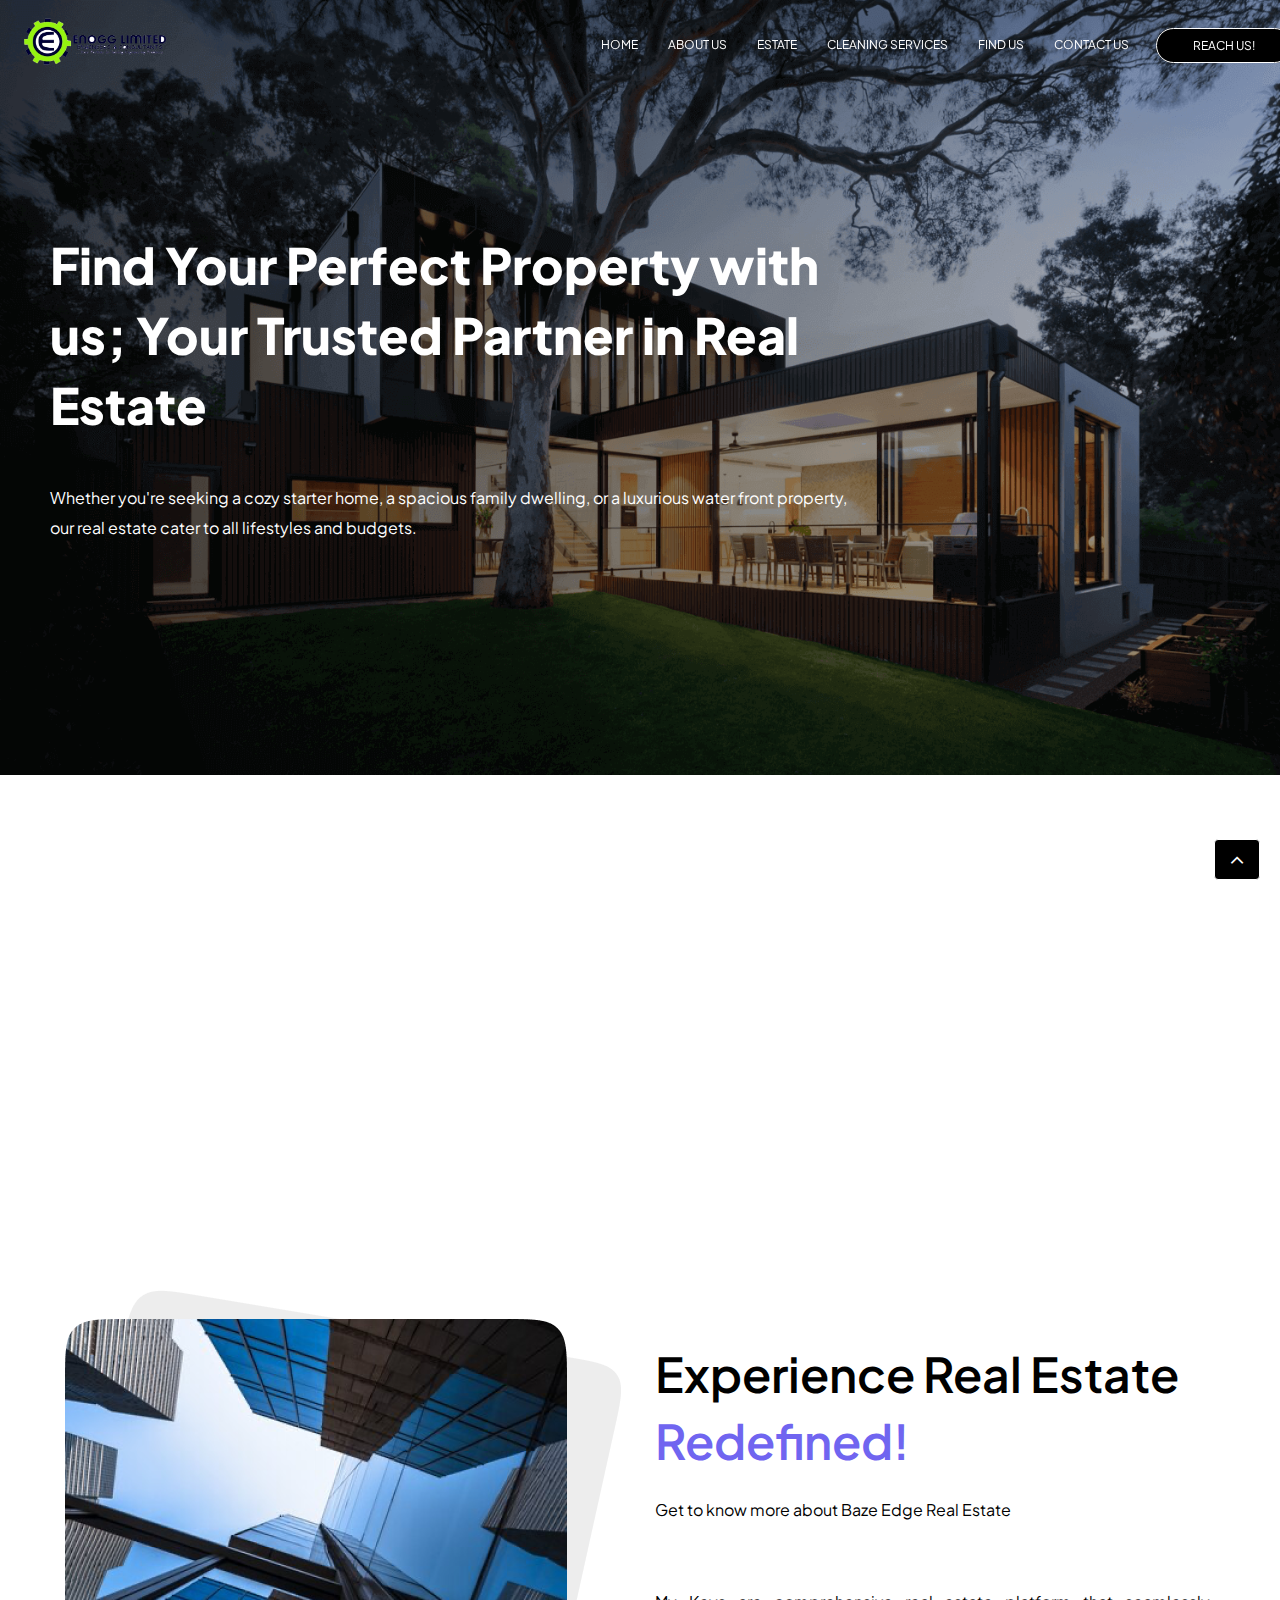
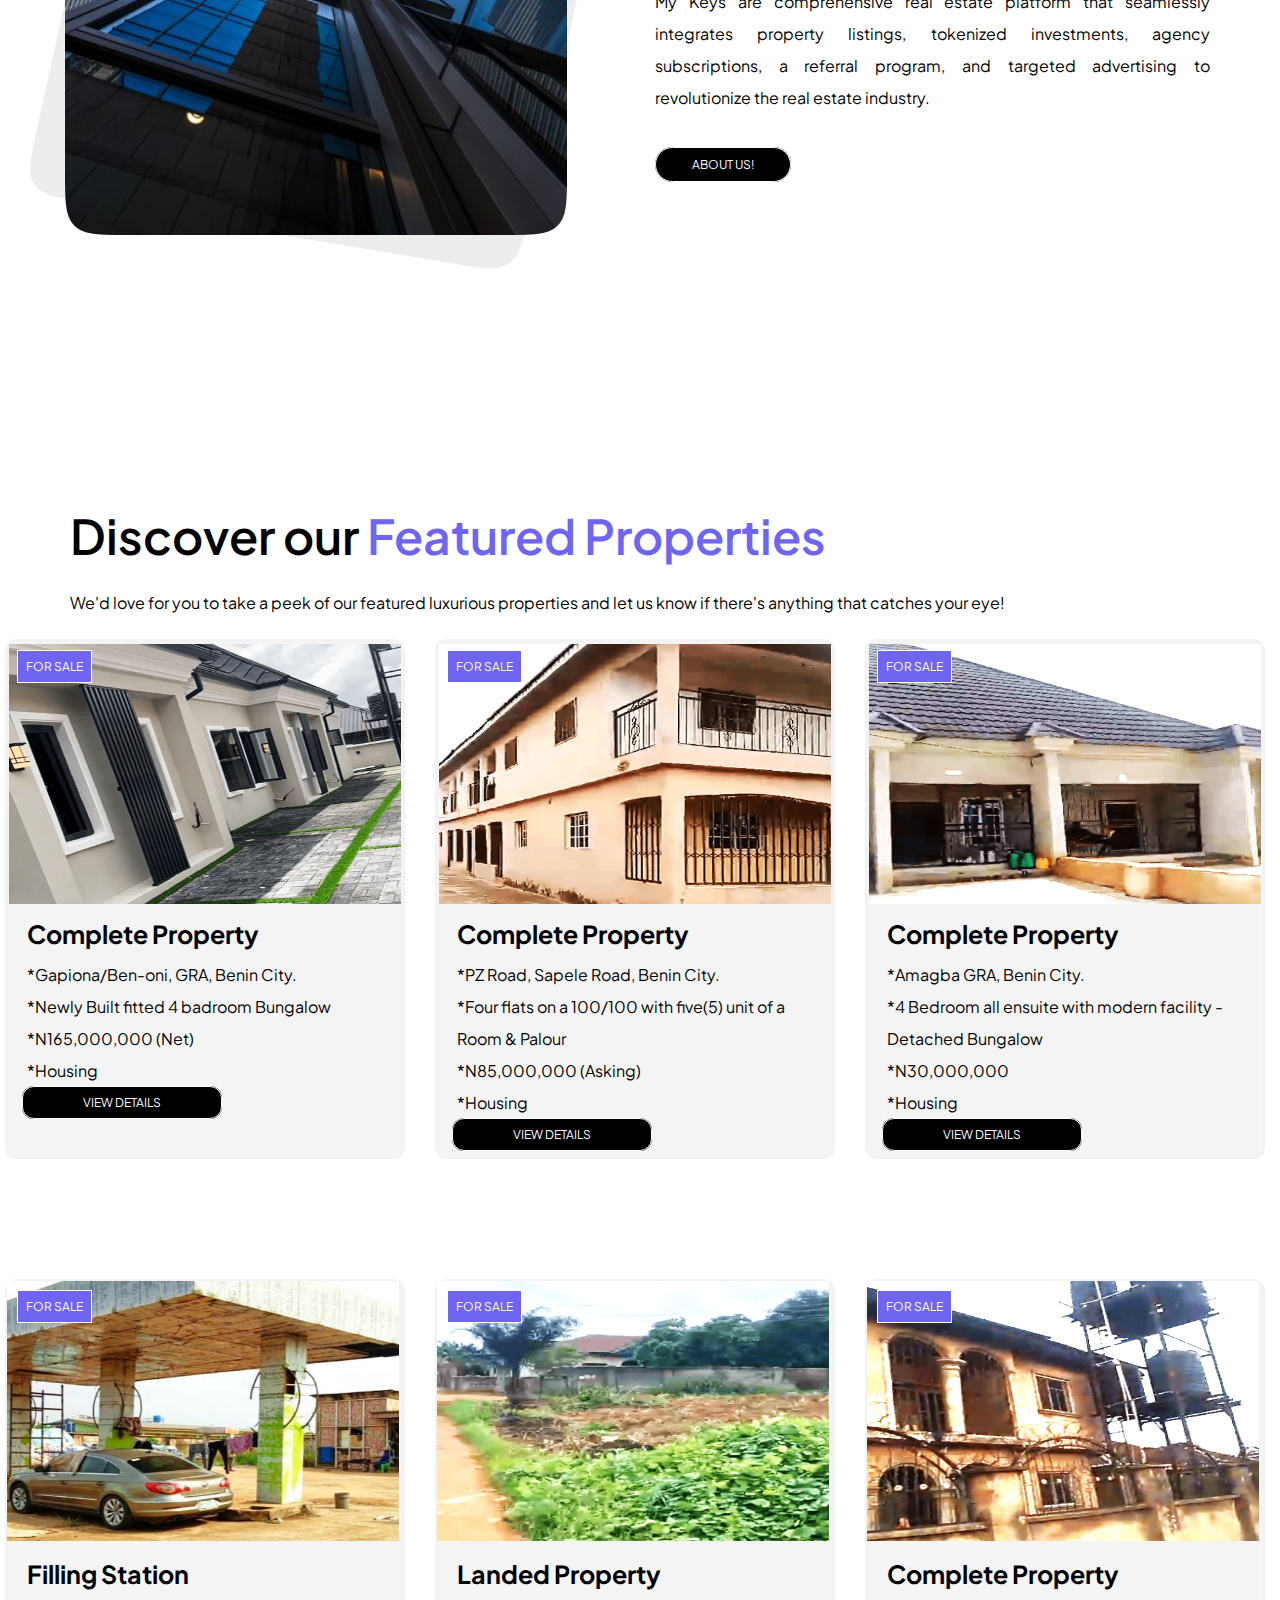
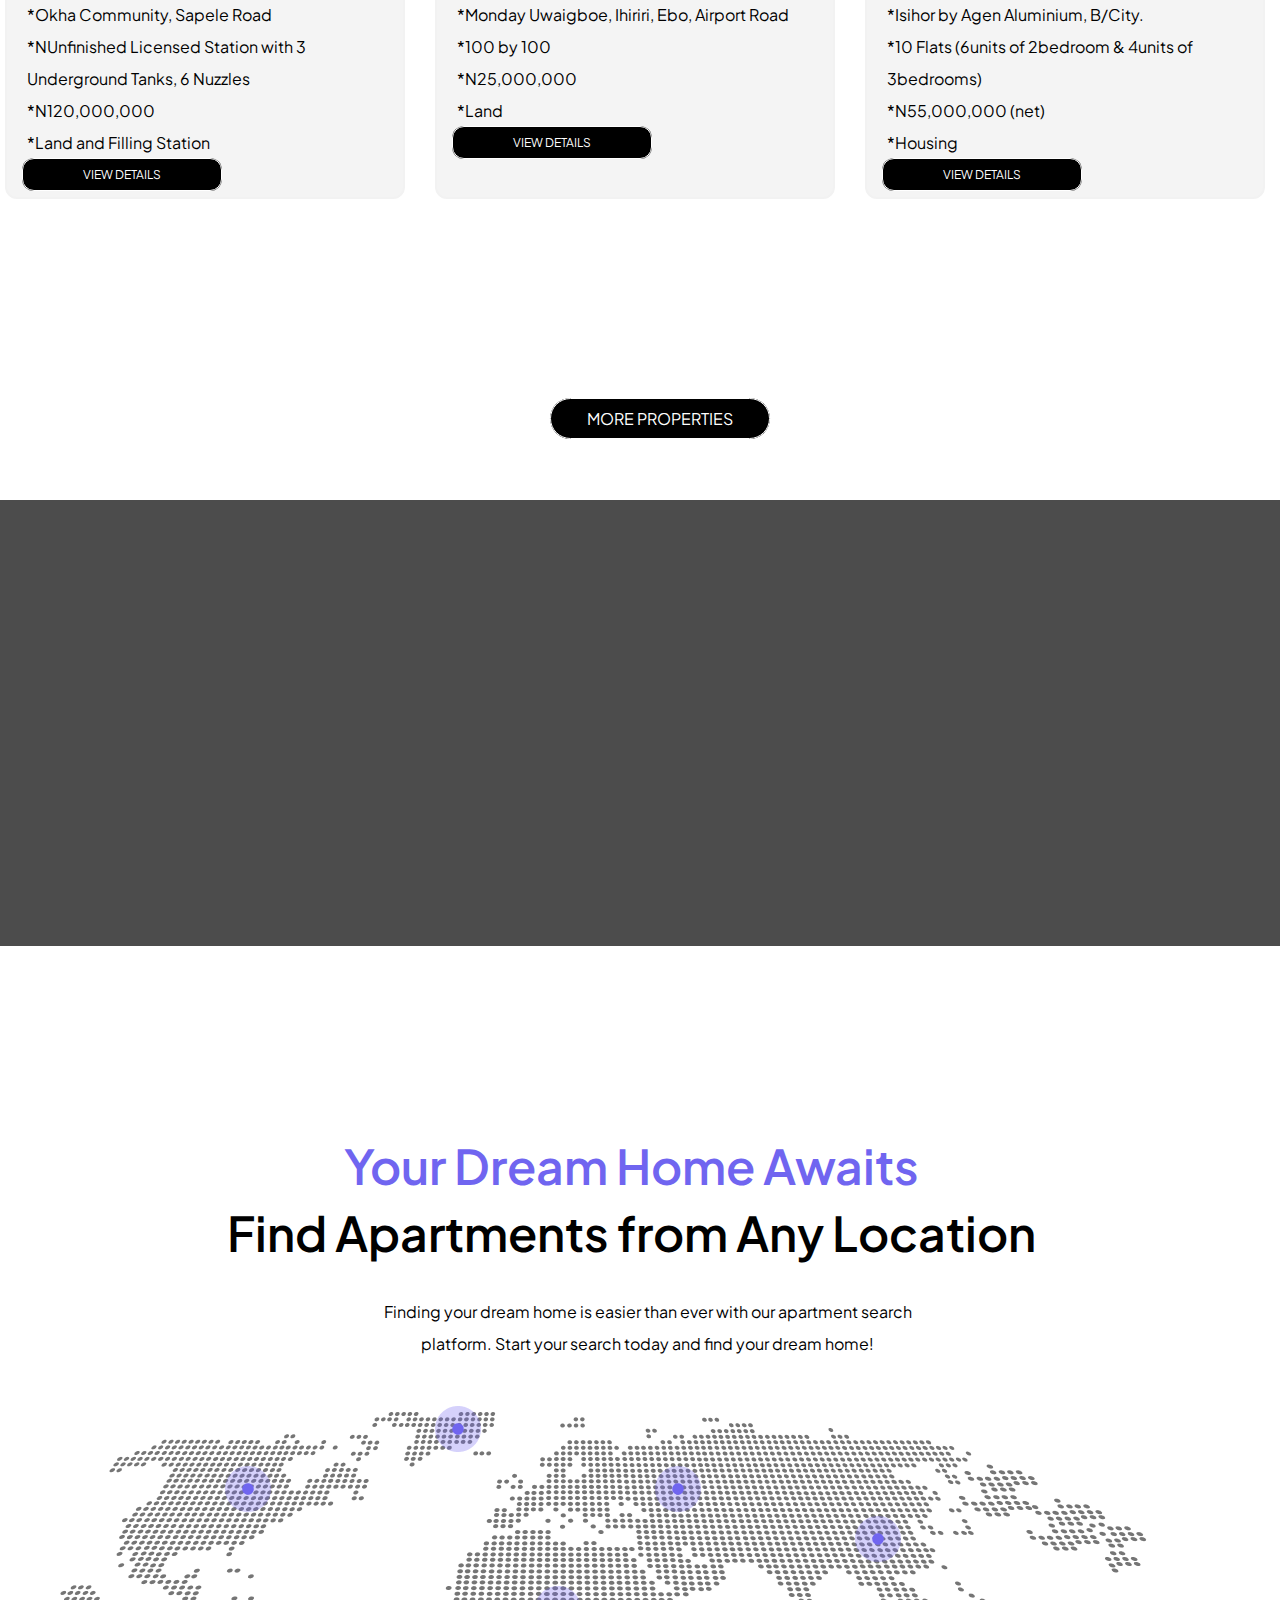
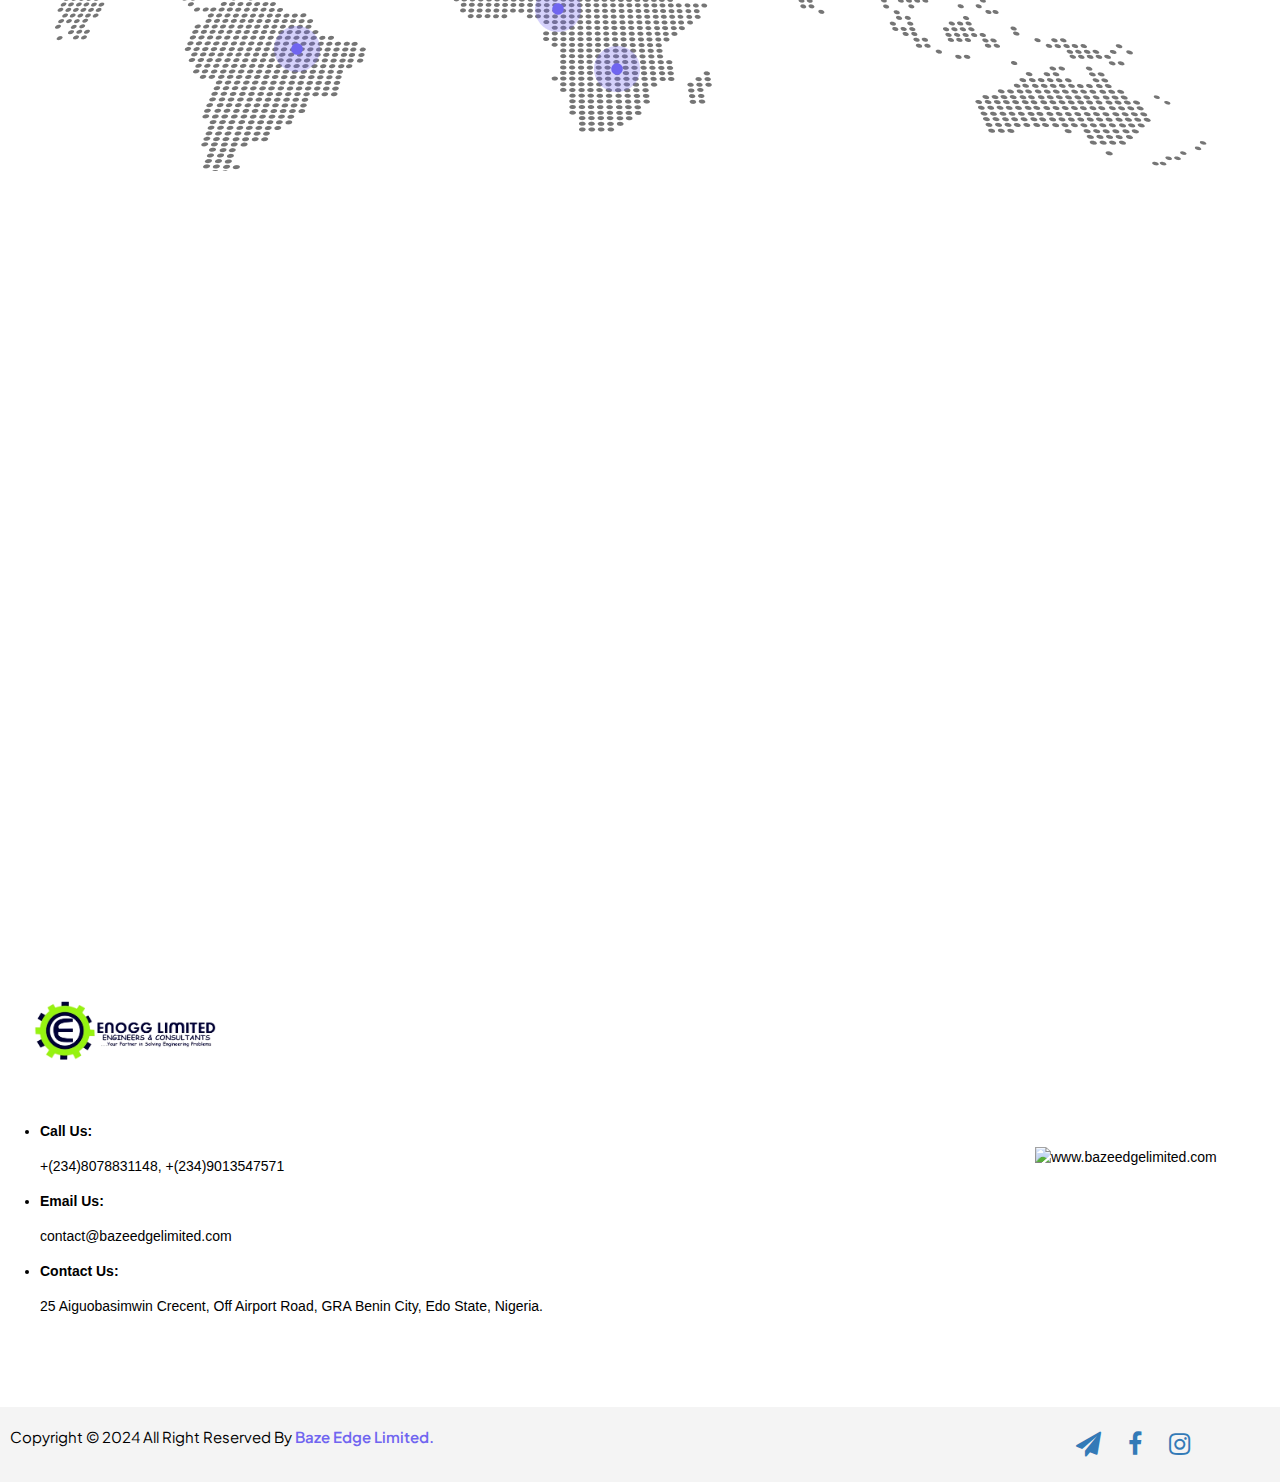
==== commit 73dd79fb: "Updated the html and get_html" ====
--- a/index.html
+++ b/index.html
@@ -13,10 +13,11 @@
 
     <meta charset="UTF-8">
     <meta name="viewport" content="width=device-width, initial-scale=1.0">
-    <title>ENOGG Limited | Engineers & Consultants</title>
+    <title>Baze Edge | Real Estate Professionals</title>
     <meta name="description" content="Professional Real Estate managers and Housing Cleanup Services">
     <meta name="keywords" content="Real estate, Housing with comfort, Services, Real Estate Management, Professional estate manager, Housing client centered, Best estate builders, Professional housing agent, House cleanup and maintenance, Baze edge, Baze, Baze Edge Limited">
     <meta name="Web Developer" content="Osamudiamen Destiny Agbonyinma">
+    <meta name="Web Ownership" content="I Osamudiamen Destiny Agbonyinma, retains 50% ownership of this webpage">
     <link rel="shortcut icon" href="img/favicon/tab_icon.png">
     <link href="https://fonts.googleapis.com/css2?family=Plus+Jakarta+Sans:ital,wght@0,200..800;1,200..800&display=swap" rel="stylesheet">
     <link href="https://fonts.googleapis.com/css2?family=Open+Sans:wght@300;400;600;700&family=Raleway:wght@200;300;400;500;600;700&display=swap" rel="stylesheet">
@@ -59,13 +60,13 @@
                             <ul class="nav navbar-nav pull-right">
                                 <li><a class="smooth-scroll" href="#home">Home</a></li>
                                 <li><a class="smooth-scroll" href="#about">About Us</a></li>
-                                <li><a class="smooth-scroll" href="#milestone">Milestone</a></li>
-                                <li><a class="smooth-scroll" href="#services">Our Services</a></li>
-                                <li><a class="smooth-scroll" href="#google-map">Visit Us</a></li>
+                                <li><a class="smooth-scroll" href="#estate">Estate</a></li>
+                                <li><a class="smooth-scroll" href="#cleaning">Cleaning Services</a></li>
+                                <li><a class="smooth-scroll" href="#google-map">Find Us</a></li>
                                 <li><a class="smooth-scroll" href="#contact">Contact Us</a></li>
                                 <li>&emsp;&emsp;&emsp;&emsp;</li>
                                 <div class="get_touch_btn">
-                                    <a class="btn-general btn-lotus" href="./html_sub/get_touch.html" title="connect!" role="button"> Connect!</a>
+                                    <a class="btn-general btn-lotus" href="./html_sub/get_touch.html" title="Reach Us!" role="button">Reach Us!</a>
                                 </div>
                             </ul>
                         </div>
@@ -81,13 +82,13 @@
                             <ul class="nav">
                                 <li><a class="smooth-scroll" href="#home">Home</a></li>
                                 <li><a class="smooth-scroll" href="#about">About Us</a></li>
-                                <li><a class="smooth-scroll" href="#milestone">Milestone</a></li>
-                                <li><a class="smooth-scroll" href="#services">Our Services</a></li>
-                                <li><a class="smooth-scroll" href="#google-map">Visit Us</a></li>
+                                <li><a class="smooth-scroll" href="#estate">Estate</a></li>
+                                <li><a class="smooth-scroll" href="#cleaning">Cleaning Services</a></li>
                                 <li><a class="smooth-scroll" href="#contact">Contact Us</a></li>
+                                <li><a class="smooth-scroll" href="#google-map">Find Us</a></li>
                                 <li>&emsp;&emsp;&emsp;&emsp;</li>
                                 <div class="get_touch_btn">
-                                    <a class="btn-general btn-lotus" href="./html_sub/get_touch.html" title="connect!" role="button"> Connect!</a>
+                                    <a class="btn-general btn-lotus" href="./html_sub/get_touch.html" title="Reach US!" role="button">Reach US!</a>
                                 </div>
                             </ul>
                         </div>
@@ -104,7 +105,7 @@
     <section id="home">
 
         <div id="background_image">
-            <img src="img/home_page/main_page_photo.jpg" alt="home screen 01" class="img-responsive">
+            <img src="img/home_page/estate_home_screen_one.png" alt="home screen 01" class="img-responsive">
         </div>
         
         <div class="content-box-lg">
@@ -118,8 +119,8 @@
                         <div id="home-screens">
                             <!--- Home screen 01 -->
                             <div class="home-screen">
-                                <h1>Providing Sustainable Solution in the Power and Energy subsector and Oil & Gas</h1>
-                                <p><br><br>"...your partner in providing sustainable engineering solutions..."</p>
+                                <h1>Find Your Perfect Property with us; Your Trusted Partner in Real Estate</h1>
+                                <p><br><br>Whether you're seeking a cozy starter home, a spacious family dwelling, or a luxurious water front property, our real estate cater to all lifestyles and budgets.</p>
                             </div>
                         </div>
                     </div>
@@ -307,8 +308,8 @@
                 <div class="row">
                     <div class="col-md-12 col-sm-12 wow slideInLeft">
                         <div class="vertical-heading">
-                            <h2>Mile Stone <span>Achievements</span></h2>
-                            <p>Track record analysis of our Company's landmark accomplishments...</p>
+                            <h2>Dedicated Client <span>Services</span></h2>
+                            <p>Here are our records, what we have achieved thus far in our client services</p>
                         </div>
                     </div>
                 </div>
@@ -395,18 +396,16 @@
                             </div>
                             <div class="office">
                                 <ul class="office-details">
-                                    <li><span>Call Us:</span><br>+(234)8033728077, +(234)8070400203</li>
-                                    <li><span>Email Us:</span><br>contact@enogglimited.com</li>
-                                    <li><span>Contact Us:</span><br>- 78, Sakponba Road, Benin City, Edo State, Nigeria.
-                                        <br>- 33974, KM 10, Benin Sapele Road, Obe Village, Benin City, Edo State, Nigeria.
-                                        <br>- Opposite RCCG (Desire of Nations) Jabi, Abuja, Nigeria.</li>
+                                    <li><span>Call Us:</span><br>+(234)8078831148, +(234)9013547571</li>
+                                    <li><span>Email Us:</span><br>contact@bazeedgelimited.com</li>
+                                    <li><span>Contact Us:</span><br>25 Aiguobasimwin Crecent, Off Airport Road, GRA Benin City, Edo State, Nigeria.</li>
                                 </ul>
                             </div>
                         </div>
                         <div class="col-md-6 col-sm-6">
                             <div class="qrcode">
-                                <img src="img/contact/www.enogglimited.com.png"
-                                    alt="www.enogglimited.com" title="www.enogglimited.com"
+                                <img src="img/contact/bazeedgelimited.com.png"
+                                    alt="www.bazeedgelimited.com" title="www.bazeedgelimited.com"
                                     class="img-responsive">
                             </div>
                         </div>
@@ -423,7 +422,7 @@
         <div class="container">
             <div class="row">
                 <div class="col-md-12 col-sm-12">
-                    <p>Copyright &copy; 2024 All Right Reserved By <span>ENOGG Limited.</span></p>
+                    <p>Copyright &copy; 2024 All Right Reserved By <span>Baze Edge Limited.</span></p>
                     <div class="footer_icons">
                         <a href="mailto:contact@bazeedgelimited.com"><i class="fa fa-paper-plane"></i></a>
                         <a href="https://www.facebook.com/profile.php?id=61556801138994" class="socials_icons"><i class="fa fa-facebook"></i></a>
